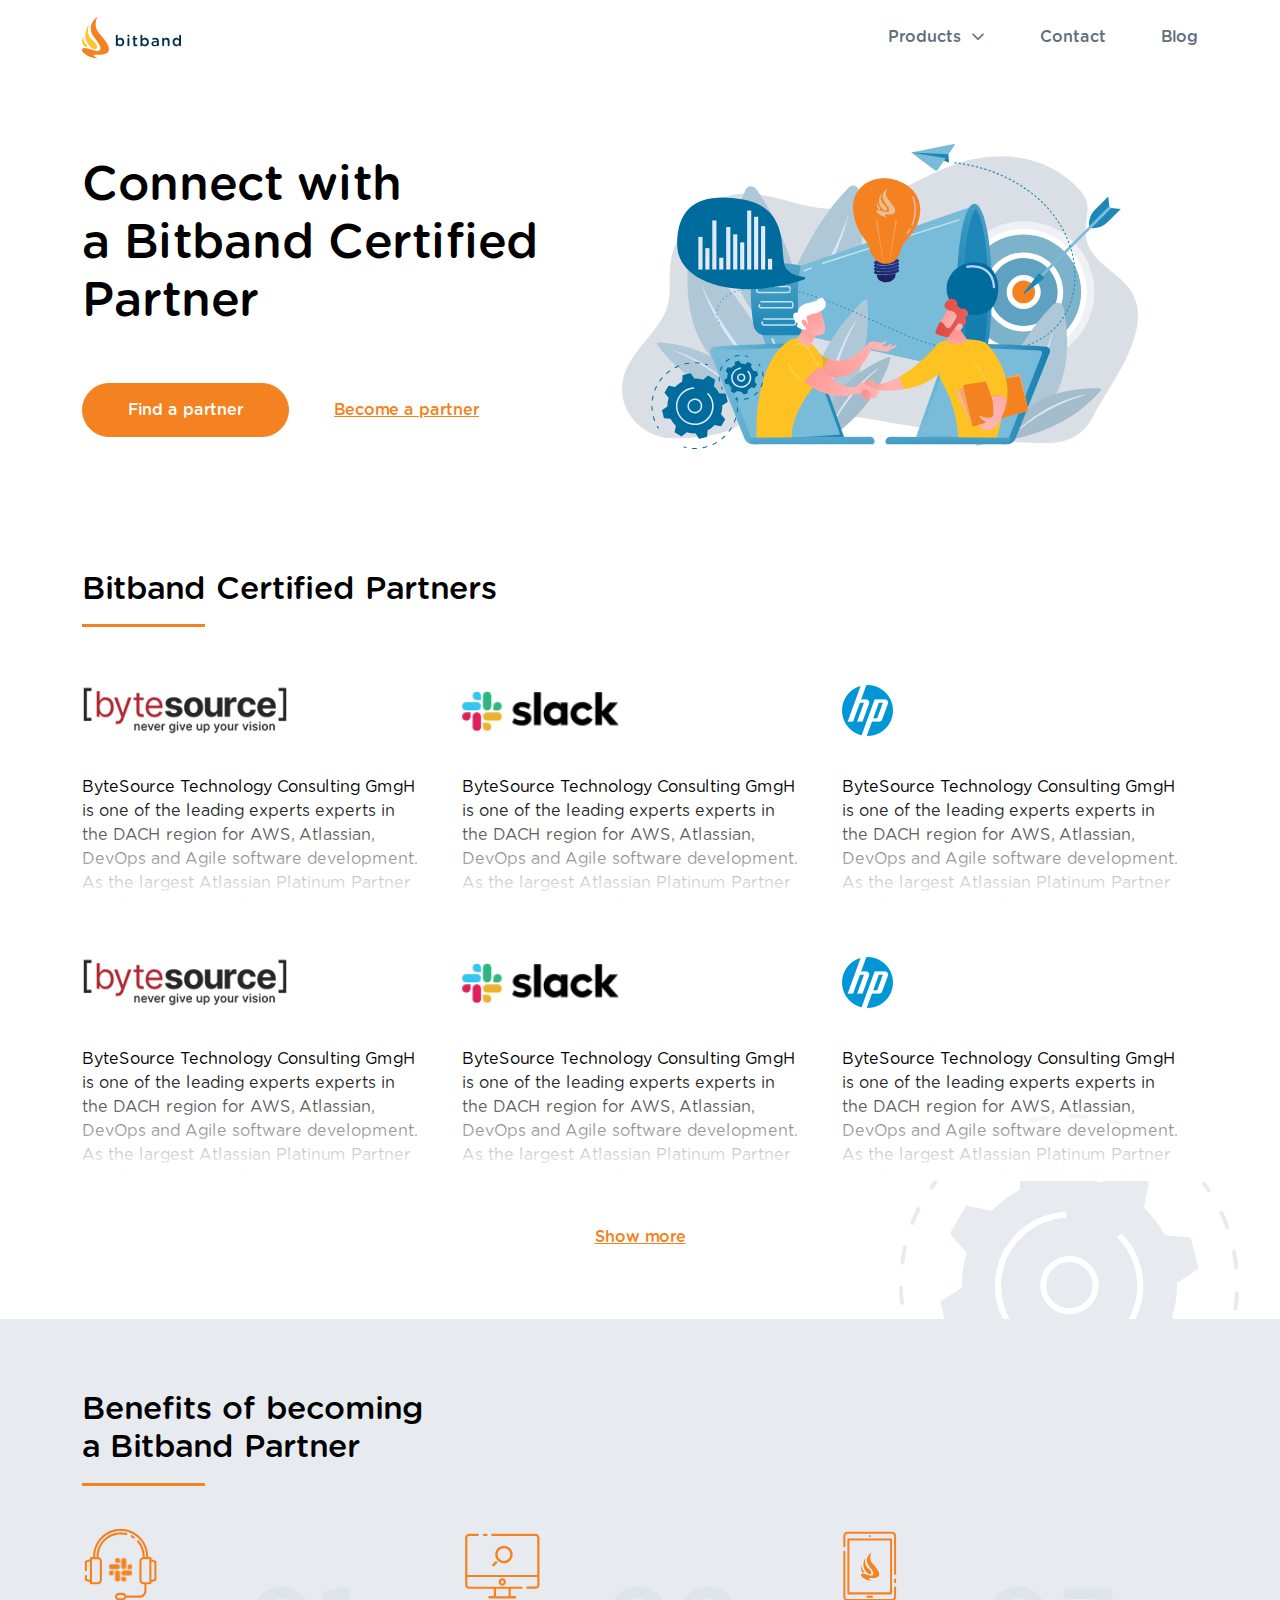
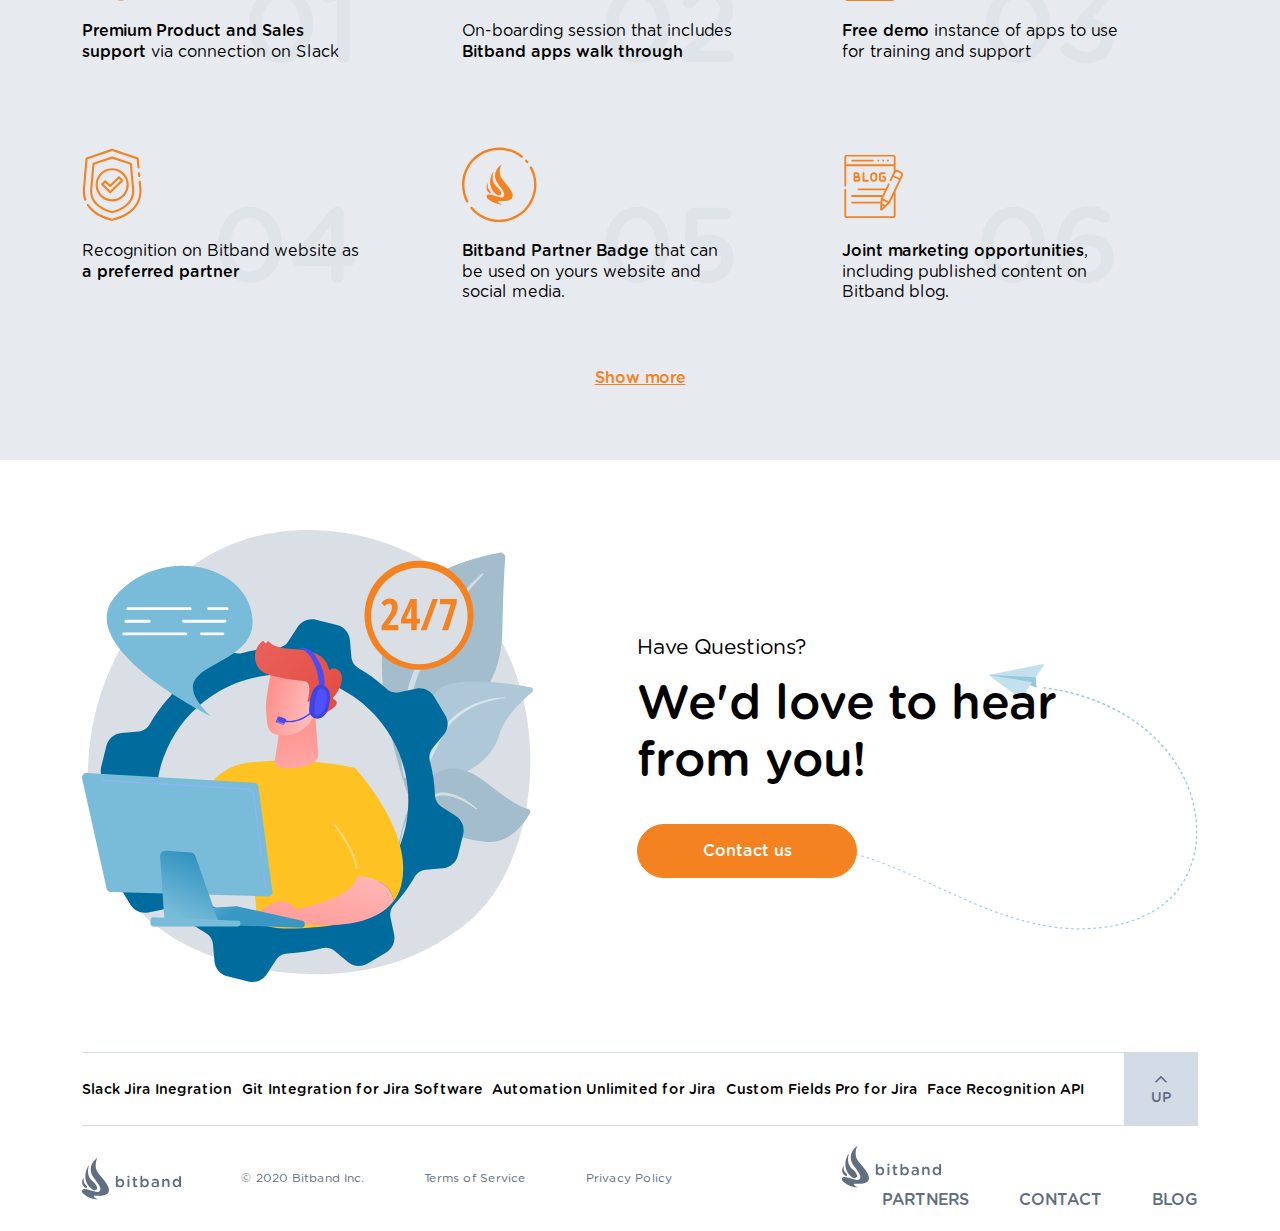
==== index.html @ 80ee294f "Add files via upload" ====
<!DOCTYPE html>
<html lang="en">

<head>
    <meta charset="UTF-8">
    <meta http-equiv="X-UA-Compatible" content="IE=edge">
    <meta name="viewport" content="width=device-width, initial-scale=1.0">
    <title>Main</title>

    <link rel="stylesheet" href="css/lib/bootstrap.min.css">
    <link rel="stylesheet" href="css/style.css">
</head>

<body>

    <div class="pagewrapper">
        <header class="header">
            <div class="container">
                <div class="row align-items-center">
                    <div class="col-lg-4">
                        <div class="header__logo">
                            <a href="#"><img src="img/logo.svg" alt="logo"></a>
                        </div>
                    </div>
                    <div class="col-lg-8">
                        <div class="header__nav">
                            <ul>
                                <li class="sublink">
                                    <a href="#">Products</a>
                                    <ul class="sublist">
                                        <li><a href="#">Sublink 1</a></li>
                                        <li><a href="#">Sublink 2</a></li>
                                        <li><a href="#">Sublink 3</a></li>
                                    </ul>
                                </li>
                                <li><a href="#">Contact</a></li>
                                <li><a href="#">Blog</a></li>
                            </ul>
                            <a href="#" class="closemenu"><img src="img/close.svg" alt="close"></a>
                            <img class="animationimg" src="img/figanim.svg" alt="img">
                        </div>
                    </div>
                    <button class="burger">
                        <span></span><span></span><span></span>
                    </button>
                </div>
            </div>
        </header>
        <main class="main">
            <section class="welcomesect">
                <div class="container">
                    <div class="row align-items-center">
                        <div class="col-lg-6">
                            <div class="welcomesect__textbox">
                                <h1>
                                    Connect with<br> a Bitband Certified Partner
                                </h1>
                                <img class="welcmobpic" src="img/img1.svg" alt="img">
                                <a href="#" class="orangebtn">Find a partner</a>
                                <a href="#" class="orangelink">Become a partner</a>
                            </div>
                        </div>
                        <div class="col-lg-6">
                            <div class="welcomesect__img">
                                <img src="img/img1.svg" alt="img">
                            </div>
                        </div>
                    </div>
                </div>
            </section>

            <section class="partners">
                <div class="container">
                    <h2 class="bottline">Bitband Certified Partners</h2>
                    <div class="row">
                        <div class="col-lg-4 col-sm-6">
                            <div class="partners__box">
                                <div class="partners__boxlogo">
                                    <a href="#"><img src="img/partner1.png" alt="img"></a>
                                </div>
                                <div class="partners__boxdescr">
                                    <p>
                                        ByteSource Technology Consulting GmgH is one of the leading experts experts in
                                        the DACH region for AWS, Atlassian, DevOps and Agile software development. As
                                        the largest Atlassian Platinum Partner and the largest AWS Advanced
                                        ByteSource Technology Consulting GmgH is one of the leading experts experts in
                                        the DACH region for AWS, Atlassian, DevOps and Agile software development. As
                                        the largest Atlassian Platinum Partner and the largest AWS Advanced
                                    </p>
                                </div>
                            </div>
                        </div>
                        <div class="col-lg-4 col-sm-6">
                            <div class="partners__box">
                                <div class="partners__boxlogo">
                                    <a href="#"><img src="img/partner2.png" alt="img"></a>
                                </div>
                                <div class="partners__boxdescr">
                                    <p>
                                        ByteSource Technology Consulting GmgH is one of the leading experts experts in
                                        the DACH region for AWS, Atlassian, DevOps and Agile software development. As
                                        the largest Atlassian Platinum Partner and the largest AWS Advanced
                                    </p>
                                </div>
                            </div>
                        </div>
                        <div class="col-lg-4 col-sm-6">
                            <div class="partners__box">
                                <div class="partners__boxlogo">
                                    <a href="#"><img src="img/partner3.png" alt="img"></a>
                                </div>
                                <div class="partners__boxdescr">
                                    <p>
                                        ByteSource Technology Consulting GmgH is one of the leading experts experts in
                                        the DACH region for AWS, Atlassian, DevOps and Agile software development. As
                                        the largest Atlassian Platinum Partner and the largest AWS Advanced
                                    </p>
                                </div>
                            </div>
                        </div>
                        <div class="col-lg-4 col-sm-6">
                            <div class="partners__box">
                                <div class="partners__boxlogo">
                                    <a href="#"><img src="img/partner1.png" alt="img"></a>
                                </div>
                                <div class="partners__boxdescr">
                                    <p>
                                        ByteSource Technology Consulting GmgH is one of the leading experts experts in
                                        the DACH region for AWS, Atlassian, DevOps and Agile software development. As
                                        the largest Atlassian Platinum Partner and the largest AWS Advanced
                                    </p>
                                </div>
                            </div>
                        </div>
                        <div class="col-lg-4 col-sm-6">
                            <div class="partners__box">
                                <div class="partners__boxlogo">
                                    <a href="#"><img src="img/partner2.png" alt="img"></a>
                                </div>
                                <div class="partners__boxdescr">
                                    <p>
                                        ByteSource Technology Consulting GmgH is one of the leading experts experts in
                                        the DACH region for AWS, Atlassian, DevOps and Agile software development. As
                                        the largest Atlassian Platinum Partner and the largest AWS Advanced
                                    </p>
                                </div>
                            </div>
                        </div>
                        <div class="col-lg-4 col-sm-6">
                            <div class="partners__box">
                                <div class="partners__boxlogo">
                                    <a href="#"><img src="img/partner3.png" alt="img"></a>
                                </div>
                                <div class="partners__boxdescr">
                                    <p>
                                        ByteSource Technology Consulting GmgH is one of the leading experts experts in
                                        the DACH region for AWS, Atlassian, DevOps and Agile software development. As
                                        the largest Atlassian Platinum Partner and the largest AWS Advanced
                                    </p>
                                </div>
                            </div>
                        </div>
                        <div class="col-lg-4 col-sm-6">
                            <div class="partners__box">
                                <div class="partners__boxlogo">
                                    <a href="#"><img src="img/partner1.png" alt="img"></a>
                                </div>
                                <div class="partners__boxdescr">
                                    <p>
                                        ByteSource Technology Consulting GmgH is one of the leading experts experts in
                                        the DACH region for AWS, Atlassian, DevOps and Agile software development. As
                                        the largest Atlassian Platinum Partner and the largest AWS Advanced
                                        ByteSource Technology Consulting GmgH is one of the leading experts experts in
                                        the DACH region for AWS, Atlassian, DevOps and Agile software development. As
                                        the largest Atlassian Platinum Partner and the largest AWS Advanced
                                    </p>
                                </div>
                            </div>
                        </div>
                        <div class="col-lg-4 col-sm-6">
                            <div class="partners__box">
                                <div class="partners__boxlogo">
                                    <a href="#"><img src="img/partner2.png" alt="img"></a>
                                </div>
                                <div class="partners__boxdescr">
                                    <p>
                                        ByteSource Technology Consulting GmgH is one of the leading experts experts in
                                        the DACH region for AWS, Atlassian, DevOps and Agile software development. As
                                        the largest Atlassian Platinum Partner and the largest AWS Advanced
                                    </p>
                                </div>
                            </div>
                        </div>
                        <div class="col-lg-4 col-sm-6">
                            <div class="partners__box">
                                <div class="partners__boxlogo">
                                    <a href="#"><img src="img/partner3.png" alt="img"></a>
                                </div>
                                <div class="partners__boxdescr">
                                    <p>
                                        ByteSource Technology Consulting GmgH is one of the leading experts experts in
                                        the DACH region for AWS, Atlassian, DevOps and Agile software development. As
                                        the largest Atlassian Platinum Partner and the largest AWS Advanced
                                    </p>
                                </div>
                            </div>
                        </div>
                    </div>
                    <div class="text-center">
                        <a href="#" class="orangelink">
                            <span>Show more</span>
                            <span>Hide</span>
                        </a>
                    </div>
                </div>

                <img class="animationimg" src="img/figanim.svg" alt="img">
            </section>

            <section class="benefits">
                <div class="container">
                    <h2 class="bottline">Benefits of becoming<br> a Bitband Partner</h2>
                    <div class="row">
                        <div class="col-lg-4 col-sm-6">
                            <div class="benefits__box">
                                <div class="benefits__box-icon">
                                    <img src="img/benefits1.svg" alt="icon">
                                </div>
                                <div class="benefits__box-descr">
                                    <p>
                                        <b>Premium Product and Sales support</b> via connection on Slack
                                    </p>
                                </div>
                                <span class="bgtext">01</span>
                            </div>
                        </div>
                        <div class="col-lg-4 col-sm-6">
                            <div class="benefits__box">
                                <div class="benefits__box-icon">
                                    <img src="img/benefits2.svg" alt="icon">
                                </div>
                                <div class="benefits__box-descr">
                                    <p>
                                        On-boarding session that includes <b>Bitband apps walk through</b>
                                    </p>
                                </div>
                                <span class="bgtext">02</span>
                            </div>
                        </div>
                        <div class="col-lg-4 col-sm-6">
                            <div class="benefits__box">
                                <div class="benefits__box-icon">
                                    <img src="img/benefits3.svg" alt="icon">
                                </div>
                                <div class="benefits__box-descr">
                                    <p>
                                        <b>Free demo</b> instance of apps to use for training and support
                                    </p>
                                </div>
                                <span class="bgtext">03</span>
                            </div>
                        </div>
                        <div class="col-lg-4 col-sm-6">
                            <div class="benefits__box">
                                <div class="benefits__box-icon">
                                    <img src="img/benefits4.svg" alt="icon">
                                </div>
                                <div class="benefits__box-descr">
                                    <p>
                                        Recognition on Bitband website as <b>a preferred partner</b>
                                    </p>
                                </div>
                                <span class="bgtext">04</span>
                            </div>
                        </div>
                        <div class="col-lg-4 col-sm-6">
                            <div class="benefits__box">
                                <div class="benefits__box-icon">
                                    <img src="img/benefits5.svg" alt="icon">
                                </div>
                                <div class="benefits__box-descr">
                                    <p>
                                        <b>Bitband Partner Badge</b> that can be used on yours website and social media.
                                    </p>
                                </div>
                                <span class="bgtext">05</span>
                            </div>
                        </div>
                        <div class="col-lg-4 col-sm-6">
                            <div class="benefits__box">
                                <div class="benefits__box-icon">
                                    <img src="img/benefits6.svg" alt="icon">
                                </div>
                                <div class="benefits__box-descr">
                                    <p>
                                        <b>Joint marketing opportunities</b>, including published content on Bitband
                                        blog.
                                    </p>
                                </div>
                                <span class="bgtext">06</span>
                            </div>
                        </div>
                        <div class="col-lg-4 col-sm-6">
                            <div class="benefits__box">
                                <div class="benefits__box-icon">
                                    <img src="img/benefits1.svg" alt="icon">
                                </div>
                                <div class="benefits__box-descr">
                                    <p>
                                        <b>Premium Product and Sales support</b> via connection on Slack
                                    </p>
                                </div>
                                <span class="bgtext">07</span>
                            </div>
                        </div>
                        <div class="col-lg-4 col-sm-6">
                            <div class="benefits__box">
                                <div class="benefits__box-icon">
                                    <img src="img/benefits2.svg" alt="icon">
                                </div>
                                <div class="benefits__box-descr">
                                    <p>
                                        On-boarding session that includes <b>Bitband apps walk through</b>
                                    </p>
                                </div>
                                <span class="bgtext">08</span>
                            </div>
                        </div>
                        <div class="col-lg-4 col-sm-6">
                            <div class="benefits__box">
                                <div class="benefits__box-icon">
                                    <img src="img/benefits3.svg" alt="icon">
                                </div>
                                <div class="benefits__box-descr">
                                    <p>
                                        <b>Free demo</b> instance of apps to use for training and support
                                    </p>
                                </div>
                                <span class="bgtext">09</span>
                            </div>
                        </div>
                        
                    </div>
                    <div class="text-center">
                        <a href="#" class="orangelink">
                            <span>Show more</span><span>Hide</span>
                        </a>
                    </div>
                </div>
            </section>

            <section class="haveq">
                <div class="container">
                    <div class="row align-items-center">
                        <div class="col-lg-5">
                            <div class="haveq__imgwrapp">
                                <img src="img/question1.svg" alt="img">
                            </div>
                        </div>
                        <div class="col-lg-7">
                            <div class="haveq__content">
                                <p class="subtitle">Have Questions?</p>
                                <h3>We'd love to hear from you!</h3>
                                <a href="#" class="orangebtn">Contact us</a>
                                <img src="img/question2.svg" alt="img" class="haveqbgimg">
                            </div>
                        </div>
                    </div>
                </div>
            </section>

        </main>
        <footer class="footer">
            <div class="container">
                <div class="footer__topsect">
                    <ul class="list">
                        <li><a href="#">Slack Jira Inegration</a></li>
                        <li><a href="#">Git Integration for Jira Software</a></li>
                        <li><a href="#">Automation Unlimited for Jira</a></li>
                        <li><a href="#">Custom Fields Pro for Jira</a></li>
                        <li><a href="#">Face Recognition API</a></li>
                    </ul>
                    <div class="up">
                        <span>
                            <img src="img/totop.svg" alt="img">
                            up
                        </span>
                    </div>
                </div>
                <div class="footer__bottsect">
                    <div class="row align-items-center">
                        <div class="col-lg-8">
                            <div class="footer__bottsect-left">
                                <a href="#" class="footer__logo"><img src="img/logo-footer.svg" alt="logo"></a>
                                <ul>
                                    <li>© 2020 Bitband Inc.</li>
                                    <li><a href="#">Terms of Service</a></li>
                                    <li><a href="#">Privacy Policy</a></li>
                                </ul>
                            </div>
                        </div>
                        <div class="col-lg-4">
                            <div class="footer__bottsect-right">
                                <a href="#" class="footer__logo mobile"><img src="img/logo-footer.svg" alt="logo"></a>
                                <ul>
                                    <li><a href="#">PARTNERS</a></li>
                                    <li><a href="#">Contact</a></li>
                                    <li><a href="#">Blog</a></li>
                                </ul>
                            </div>
                        </div>
                    </div>
                </div>
            </div>
        </footer>
    </div>


    <script src="js/lib/jquery.js"></script>
    <script src="js/common.js"></script>
</body>

</html>
---- css/style.css ----
@font-face{font-family:"gothamrnd_book";src:url("../fonts/gothamrnd_book.eot");src:url("../fonts/gothamrnd_book.eot") format("embedded-opentype"),url("../fonts/gothamrnd_book.woff2") format("woff2"),url("../fonts/gothamrnd_book.woff") format("woff"),url("../fonts/gothamrnd_book.ttf") format("truetype"),url("../fonts/gothamrnd_book.svg#gothamrnd_book") format("svg")}@font-face{font-family:"gothamrnd_book";src:url("../fonts/gothamrnd_medium.eot");src:url("../fonts/gothamrnd_medium.eot") format("embedded-opentype"),url("../fonts/gothamrnd_medium.woff2") format("woff2"),url("../fonts/gothamrnd_medium.woff") format("woff"),url("../fonts/gothamrnd_medium.ttf") format("truetype"),url("../fonts/gothamrnd_medium.svg#gothamrnd_medium") format("svg");font-weight:500}@font-face{font-family:"gothamrnd_book";src:url("../fonts/gothamrnd_bold.eot");src:url("../fonts/gothamrnd_bold.eot") format("embedded-opentype"),url("../fonts/gothamrnd_bold.woff2") format("woff2"),url("../fonts/gothamrnd_bold.woff") format("woff"),url("../fonts/gothamrnd_bold.ttf") format("truetype"),url("../fonts/gothamrnd_bold.svg#gothamrnd_bold") format("svg");font-weight:600}:root{scroll-behavior:inherit}body,html{height:100%}.main{-webkit-box-flex:1;-ms-flex:1 1 auto;flex:1 1 auto}.pagewrapper{min-height:100%;display:-webkit-box;display:-ms-flexbox;display:flex;-webkit-box-orient:vertical;-webkit-box-direction:normal;-ms-flex-direction:column;flex-direction:column;overflow:hidden}@media (min-width:1360px){.container{max-width:1340px}}body{font-family:"gothamrnd_book"}.orangebtn{display:inline-block;padding:22px 43px;background:#F58220;border:1px solid #F58220;border-radius:40px;color:#fff;font-weight:500;font-size:18px;line-height:100%;text-decoration:none;-webkit-transition:0.3s;transition:0.3s}.orangebtn:hover{color:#F58220;background:#fff}.orangelink{font-weight:500;font-size:18px;line-height:100%;color:#F58220}.orangelink:hover{text-decoration:none;color:#F58220}h2.bottline{font-weight:500;font-size:36px;line-height:120%;color:#000000;padding-bottom:30px;position:relative;margin-bottom:40px}h2.bottline:after{content:"";display:inline-block;position:absolute;left:0;bottom:0;width:123px;height:3px;background:#F58220}header.header{padding:23px 0}header.header .logo img{max-width:100%;width:999px}header.header .header__nav>ul{list-style-type:none;padding:0;margin:0;text-align:right}header.header .header__nav>ul>li{display:inline-block;margin-right:50px;position:relative}header.header .header__nav>ul>li:last-child{margin-right:0}header.header .header__nav>ul>li>a{color:#5F6E80;font-weight:500;font-size:16px;line-height:150%;text-decoration:none;-webkit-transition:0.3s;transition:0.3s;display:block;padding:10px 0}header.header .header__nav>ul>li>a:hover{color:#000}header.header .header__nav .sublist{list-style-type:none;padding:0;margin:0;position:absolute;left:-10px;top:calc(100% - 5px);text-align:left;width:160px;padding:10px;-webkit-box-shadow:0 0 10px #000;box-shadow:0 0 10px #000;-webkit-box-shadow:0 8px 10px #efefef;box-shadow:0 8px 10px #efefef;opacity:0;z-index:-1;visibility:hidden;-webkit-transition:0.3s;transition:0.3s;-webkit-transform:translateY(-10px);transform:translateY(-10px)}header.header .header__nav .sublist:hover{opacity:1;z-index:2;visibility:visible;-webkit-transform:translateY(0);transform:translateY(0)}header.header .header__nav .sublist li{margin-bottom:5px}header.header .header__nav .sublist li:last-child{margin-bottom:0}header.header .header__nav .sublist li a{color:#5F6E80;font-weight:500;font-size:15px;line-height:150%;text-decoration:none;-webkit-transition:0.3s;transition:0.3s}header.header .header__nav .sublist li a:hover{color:#000}header.header .header__nav .sublink>a{padding-right:24px}header.header .header__nav .sublink>a:after{content:"";display:inline-block;position:absolute;right:0;top:16px;width:14px;height:12px;background:url("../img/menuarrow.svg") no-repeat center/100%}header.header .header__nav .sublink>a:hover+.sublist{opacity:1;z-index:2;visibility:visible;-webkit-transform:translateY(0);transform:translateY(0)}.burger,.closemenu{display:none}.header__nav>img{display:none}@media (max-width:991.8px){.header .container{position:relative}.burger{width:24px;height:24px;position:absolute;right:15px;top:50%;-webkit-transform:translateY(-50%);transform:translateY(-50%);border:none;background:transparent;outline:none;padding:4px 0;display:-webkit-box;display:-ms-flexbox;display:flex;-webkit-box-orient:vertical;-webkit-box-direction:normal;-ms-flex-direction:column;flex-direction:column;-webkit-box-pack:justify;-ms-flex-pack:justify;justify-content:space-between}.burger span{display:inline-block;height:2px;width:100%;background:#000}.header__nav{position:fixed;top:0;left:0;width:100%;height:100vh;background-color:#fff;z-index:11;padding:100px 60px;-webkit-transform:translateX(100%);transform:translateX(100%);-webkit-transition:0.5s;transition:0.5s}.header__nav .closemenu{display:-webkit-inline-box;display:-ms-inline-flexbox;display:inline-flex;width:24px;height:24px;position:absolute;right:20px;top:20px}.header__nav .closemenu img{width:100%;-webkit-box-align:center;-ms-flex-align:center;align-items:center;-webkit-box-pack:center;-ms-flex-pack:center;justify-content:center}.header__nav.show{-webkit-transform:translateX(0);transform:translateX(0)}header.header .header__nav>ul{display:block;text-align:left}header.header .header__nav>ul>li{margin-right:0;display:block}header.header .header__nav>ul>li a{font-size:22px}header.header .header__nav .sublink>a:after{width:20px;height:16px;top:18px}header.header .header__nav .sublink>a+.sublist,header.header .header__nav .sublink>a:hover+.sublist{opacity:1;z-index:2;visibility:visible;display:none;-webkit-transform:translateX(0);transform:translateX(0)}header.header .header__nav .sublist{position:relative;-webkit-box-shadow:none;box-shadow:none;width:100%;left:inherit;padding-left:20px;top:inherit;-webkit-transition:0s;transition:0s}header.header .header__nav .sublist li a{font-size:20px;font-weight:400;display:block}header.header .header__nav .sublink>a:after{-webkit-transition:0.5s;transition:0.5s}header.header .header__nav .sublink>a.rotate:after{-webkit-transform:rotate(-180deg);transform:rotate(-180deg)}.header__nav>img{display:inline-block;position:absolute;bottom:30px;right:30px;width:300px;-webkit-animation:ratate 24s infinite;animation:ratate 24s infinite}}@media (max-width:575.8px){.header__nav>img{bottom:30px;right:30px;width:200px;-webkit-animation:ratate 24s infinite;animation:ratate 24s infinite}.header__nav{padding:70px 20px}header.header .header__nav>ul>li a{font-size:18px}.header__nav{overflow-y:scroll;overflow:hidden}header.header .header__nav .sublist li a{font-size:16px}header.header .header__nav .sublist{padding:0 0 0 20px}}.welcomesect{padding:83px 0 65px 0}.welcomesect__img{position:relative}.welcomesect__img img{margin-left:-30px;max-width:750px}.welcomesect__textbox h1{margin-bottom:55px;color:#000;font-weight:500;font-size:56px;line-height:120%}.welcomesect__textbox .orangebtn{margin-right:40px}.partners{padding:100px 0;overflow:hidden;position:relative}.partners .partners__box{max-width:336px;margin-bottom:20px;cursor:pointer}.partners .partners__box .partners__boxlogo{height:108px;display:-webkit-box;display:-ms-flexbox;display:flex;-webkit-box-align:center;-ms-flex-align:center;align-items:center}.partners .partners__box .partners__boxlogo img{max-width:100%;max-height:100%}.partners .partners__box .partners__boxdescr{padding:10px 0;position:relative;max-height:144px;overflow:hidden;-webkit-transition:0.5s;transition:0.5s;overflow:hidden;-webkit-transition:1s ease max-height;transition:1s ease max-height}.partners .partners__box .partners__boxdescr p{margin:0;font-weight:400;font-size:16px;line-height:150%;color:#000}.partners .partners__box .partners__boxdescr:after{content:"";display:block;position:absolute;left:0px;bottom:0;width:100%;height:114px;background:-webkit-gradient(linear,left bottom,left top,color-stop(6.13%,#FFFFFF),to(rgba(255,255,255,0)));background:linear-gradient(360deg,#FFFFFF 6.13%,rgba(255,255,255,0) 100%);-webkit-transition:1s;transition:1s}.partners .partners__box .partners__boxdescr.open{max-height:500px}.partners .partners__box .partners__boxdescr.open:after{opacity:0}.partners .orangelink{display:inline-block;margin-top:28px}.partners .orangelink span:nth-child(2){display:none}.partners .animationimg{position:absolute;bottom:-185px;right:41px;z-index:-1;animation:ratate 18s infinite;-webkit-animation:ratate 18s infinite;-webkit-animation-timing-function:linear;animation-timing-function:linear}.partners .col-lg-4:nth-last-child(-n+3){display:none}.partners.showall .col-lg-4{display:block!important}@-webkit-keyframes ratate{0%{-webkit-transform:rotate(0deg);transform:rotate(0deg)}to{-webkit-transform:rotate(360deg);transform:rotate(360deg)}}@keyframes ratate{0%{-webkit-transform:rotate(0deg);transform:rotate(0deg)}to{-webkit-transform:rotate(360deg);transform:rotate(360deg)}}.benefits{padding:83px 0;background:#E7EBF0}.benefits h2{margin-bottom:67px}.benefits .orangelink{margin-top:26px}.benefits .orangelink span:nth-child(2){display:none}.benefits .col-lg-4:nth-last-child(-n+3){display:none}.benefits.showall .col-lg-4{display:block!important}.benefits__box{max-width:300px;margin-bottom:50px;position:relative}.benefits__box .benefits__box-icon{width:101px;height:101px}.benefits__box .benefits__box-icon img{max-width:100%;max-height:100%}.benefits__box .benefits__box-descr{max-width:280px;min-height:120px}.benefits__box .benefits__box-descr p{margin:0;font-size:18px;line-height:130%;color:#000000;padding-top:15px}.benefits__box .benefits__box-descr p b{font-weight:500}.benefits__box .bgtext{top:49px;right:22px;position:absolute;color:#5F6E80;opacity:0.05;font-weight:500;font-size:128px;line-height:130%}.haveq{padding:112px 0}.haveq__content{padding-left:80px;position:relative}.haveq__content .subtitle{margin-bottom:25px;color:#000;font-weight:400;font-size:24px;line-height:120%}.haveq__content h3{margin-bottom:55px;color:#000;font-weight:500;font-size:56px;line-height:120%;max-width:555px}.haveq__content .orangebtn{min-width:220px;text-align:center}.haveq__content .haveqbgimg{position:absolute;right:-115px;top:40px}.haveq__imgwrapp img{max-width:100%}.haveq__content .haveqbgimg{z-index:-1}.footer__logo.mobile{display:none}.welcmobpic{display:none}@media (max-width:1600.8px){header.header{padding:15px 0}.welcomesect__textbox h1{font-size:48px}.welcomesect__img img{max-width:calc(100% - 30px)}.orangebtn,.orangelink{font-size:16px}.orangebtn{padding:18px 45px}.welcomesect{padding:70px 0 50px 0}.benefits,.haveq,.partners{padding:70px 0}h2.bottline{font-size:32px;margin-bottom:30px;padding-bottom:20px}.partners .animationimg{width:340px;bottom:-135px}.benefits h2.bottline{margin-bottom:40px}.benefits__box .benefits__box-icon{width:80px;height:80px}.benefits__box .benefits__box-descr p{font-size:16px}.benefits__box .bgtext{font-size:105px;top:30px}.benefits__box{margin-bottom:20px}.haveq__content .subtitle{font-size:21px;margin-bottom:15px}.haveq__content h3{font-size:48px;max-width:520px;margin-bottom:35px}.haveq__content .haveqbgimg{right:0;top:30px;width:420px}}@media (max-width:1199.8px){.welcomesect__textbox h1{font-size:38px}.orangebtn,.orangelink{font-size:14px}.welcomesect__textbox .orangebtn{margin-right:20px}.orangebtn{padding:15px 35px}.welcomesect{padding:50px 0 30px 0}.benefits,.haveq,.partners{padding:50px 0}h2.bottline{font-size:26px}.partners h2.bottline{margin-bottom:20px;padding-bottom:10px}h2.bottline:after{height:2px;width:80px}.partners .partners__box .partners__boxlogo img{max-height:38px}.benefits__box .benefits__box-icon{width:70px;height:70px}.haveq__content{padding-left:40px}.haveq__content .subtitle{font-size:18px}.haveq__content h3{font-size:38px;max-width:360px;margin-bottom:25px}.haveq__content .haveqbgimg{right:0;top:50px;width:300px}}@media (max-width:991.8px){.welcomesect__textbox h1{font-size:42px}.welcomesect{padding:70px 0 30px}.welcomesect__img img{margin-left:0;max-width:100%;margin-top:50px}.orangebtn,.orangelink{font-size:16px}.welcomesect__textbox .orangebtn{margin-right:40px}h2.bottline{font-size:36px}.partners .partners__box{max-width:320px}.partners .animationimg{width:230px;bottom:-125px;right:10px}.partners .col-lg-4:nth-last-child(-n+5){display:none}.benefits__box .bgtext{font-size:75px;top:20px}.benefits__box .benefits__box-descr{min-height:auto}.benefits__box{margin-bottom:50px}.benefits .col-lg-4:nth-last-child(-n+5){display:none}.haveq__imgwrapp img{max-width:350px;margin:0 auto;display:block}.haveq__content{padding-left:0;text-align:center;padding-top:40px}.haveq__content h3{margin:0 auto 30px}}@media (max-width:767.8px){.welcomesect__textbox h1{font-size:32px;margin-bottom:35px}h2.bottline{font-size:26px}.partners .partners__box .partners__boxlogo{height:60px}.partners .partners__box .partners__boxlogo img{max-height:30px}.haveq__content h3{font-size:32px}}@media (max-width:575.8px){.welcomesect__textbox h1{font-size:34px;margin-bottom:25px}.welcomesect{padding:30px 0}.orangebtn,.orangelink{font-size:14px}.welcomesect__textbox .orangebtn{max-width:400px;width:100%;text-align:center;margin:0 auto;display:block}.welcomesect__textbox .orangelink{display:block;text-align:center;margin-top:20px}.welcmobpic{display:block;width:100%;margin-bottom:30px}.welcomesect__img{display:none}.benefits,.haveq,.partners{padding:30px 0 30px}h2.bottline{font-size:28px}.partners .partners__box .partners__boxlogo{height:auto;padding:10px 0}.partners .col-lg-4:nth-last-child(-n+7){display:none}.benefits .col-lg-4:nth-last-child(-n+6){display:none}.benefits__box .benefits__box-icon{width:60px;height:60px}.benefits__box .benefits__box-descr p{padding-top:5px}.benefits__box{margin-bottom:30px}.partners .partners__box .partners__boxlogo img{max-height:initial}.partners .partners__box .partners__boxlogo{padding:0}.partners .partners__box{margin-top:15px}.partners .animationimg{width:200px}.haveq__imgwrapp img{max-width:250px}.haveq__content .haveqbgimg{display:none}.haveq__content h3{font-size:26px}.partners .partners__box{max-width:100%}}.footer__topsect{display:-webkit-box;display:-ms-flexbox;display:flex}.footer__topsect .list{width:100%;max-width:calc(100% - 74px);-webkit-box-flex:0;-ms-flex:0 0 calc(100% - 74px);flex:0 0 calc(100% - 74px);list-style-type:none;padding:0 40px 0 0;margin:0;display:-webkit-box;display:-ms-flexbox;display:flex;-webkit-box-align:center;-ms-flex-align:center;align-items:center;-webkit-box-pack:justify;-ms-flex-pack:justify;justify-content:space-between;border-top:1px solid #D3DCE6;border-bottom:1px solid #D3DCE6}.footer__topsect .list li a{color:#000;text-decoration:none;font-weight:500;font-size:14px;line-height:100%;-webkit-transition:0.3s;transition:0.3s}.footer__topsect .list li a:hover{color:#a3bdcc}.footer__topsect .up{width:100%;max-width:74px;-webkit-box-flex:0;-ms-flex:0 0 74px;flex:0 0 74px;height:74px;background:#D3DCE6;display:-webkit-box;display:-ms-flexbox;display:flex;-webkit-box-align:center;-ms-flex-align:center;align-items:center;-webkit-box-pack:center;-ms-flex-pack:center;justify-content:center;text-align:center;color:#5F6E80;text-transform:uppercase;font-weight:500;font-size:14px;line-height:100%;cursor:pointer;-webkit-transition:0.3s;transition:0.3s}.footer__topsect .up:hover{background:#c5d5e7}.footer__topsect .up img{display:block;margin:0 auto 5px}.footer__bottsect .footer__bottsect-left{display:-webkit-box;display:-ms-flexbox;display:flex;-webkit-box-align:center;-ms-flex-align:center;align-items:center;height:105px}.footer__bottsect .footer__bottsect-left ul{list-style-type:none;padding:0;margin:0;display:-webkit-box;display:-ms-flexbox;display:flex;-webkit-box-align:center;-ms-flex-align:center;align-items:center}.footer__bottsect .footer__bottsect-left ul li{margin-right:60px;font-weight:400;font-size:12px;line-height:150%;color:#5F6E80}.footer__bottsect .footer__bottsect-left ul li:last-child{margin-right:0}.footer__bottsect .footer__bottsect-left ul li a{text-decoration:none;color:#5F6E80;-webkit-transition:0.3s;transition:0.3s}.footer__bottsect .footer__bottsect-left ul li a:hover{color:#000}.footer__bottsect .footer__logo{display:inline-block;margin-right:60px}.footer__bottsect .footer__logo img{max-width:99px}.footer__bottsect .footer__bottsect-right ul{list-style-type:none;padding:0;margin:0;display:-webkit-box;display:-ms-flexbox;display:flex;-webkit-box-pack:end;-ms-flex-pack:end;justify-content:flex-end;-webkit-box-align:center;-ms-flex-align:center;align-items:center}.footer__bottsect .footer__bottsect-right ul li{margin-right:50px}.footer__bottsect .footer__bottsect-right ul li:last-child{margin-right:0}.footer__bottsect .footer__bottsect-right ul li a{color:#5F6E80;font-weight:500;font-size:16px;line-height:150%;text-transform:uppercase;text-decoration:none;-webkit-transition:0.3s;transition:0.3s}.footer__bottsect .footer__bottsect-right ul li a:hover{color:#000}@media (max-width:1199.8px){.footer__topsect .list li a{font-size:12px}.footer__topsect .up{height:60px;max-width:60px;-webkit-box-flex:0;-ms-flex:0 0 60px;flex:0 0 60px}.footer__topsect .list{max-width:calc(100% - 60px);-webkit-box-flex:0;-ms-flex:0 0 calc(100% - 60px);flex:0 0 calc(100% - 60px)}.footer__bottsect .footer__bottsect-left ul li{margin-right:30px}.footer__bottsect .footer__logo{margin-right:40px}.footer__bottsect .footer__bottsect-right ul li{margin-right:30px}.footer__bottsect .footer__bottsect-right ul li a{font-size:14px}.footer__bottsect .footer__bottsect-left{height:80px}}@media (max-width:991.8px){.footer__topsect .list{-ms-flex-wrap:wrap;flex-wrap:wrap;-webkit-box-pack:start;-ms-flex-pack:start;justify-content:flex-start;padding:5px 0}.footer__topsect .list li{max-width:50%;-webkit-box-flex:0;-ms-flex:0 0 50%;flex:0 0 50%;padding-right:40px}.footer__topsect .up{height:auto}.footer__bottsect .col-lg-8{-webkit-box-ordinal-group:3;-ms-flex-order:2;order:2}.footer__bottsect .col-lg-4{-webkit-box-ordinal-group:2;-ms-flex-order:1;order:1}.footer__logo.mobile{display:inline-block}.footer__bottsect-left .footer__logo{display:none}.footer__bottsect-right{padding-top:30px;text-align:center}.footer__bottsect-right .footer__logo.mobile{margin:0 0 20px 0}.footer__bottsect .footer__bottsect-right ul{-webkit-box-pack:center;-ms-flex-pack:center;justify-content:center}.footer__bottsect .footer__bottsect-left{-webkit-box-pack:center;-ms-flex-pack:center;justify-content:center}.footer__bottsect .footer__bottsect-left{height:auto;padding:15px 0 20px}}@media (max-width:575.8px){.footer__topsect{-ms-flex-wrap:wrap;flex-wrap:wrap}.footer__topsect .list{max-width:100%;-webkit-box-flex:0;-ms-flex:0 0 100%;flex:0 0 100%;padding:10px 0}.footer__topsect .list li{max-width:100%;-webkit-box-flex:0;-ms-flex:0 0 100%;flex:0 0 100%;margin-bottom:10px;padding-right:65px}.footer__topsect .up{height:60px}.footer__topsect .list li a{font-size:14px}.footer__topsect .up{height:60px;position:absolute;right:0;top:0}.footer__topsect{position:relative}.footer__bottsect .footer__bottsect-left ul{-ms-flex-wrap:wrap;flex-wrap:wrap}.footer__bottsect .footer__bottsect-left ul li{margin-right:0}.footer__bottsect .footer__bottsect-left ul li:first-child{-webkit-box-ordinal-group:4;-ms-flex-order:3;order:3;max-width:100%;-webkit-box-flex:0;-ms-flex:0 0 100%;flex:0 0 100%;text-align:center;margin-top:10px}.footer__bottsect .footer__bottsect-left ul li:nth-child(2){-webkit-box-ordinal-group:2;-ms-flex-order:1;order:1;text-align:center;max-width:50%;-webkit-box-flex:0;-ms-flex:0 0 50%;flex:0 0 50%}.footer__bottsect .footer__bottsect-left ul li:nth-child(3){-webkit-box-ordinal-group:3;-ms-flex-order:2;order:2;text-align:center;max-width:50%;-webkit-box-flex:0;-ms-flex:0 0 50%;flex:0 0 50%}}
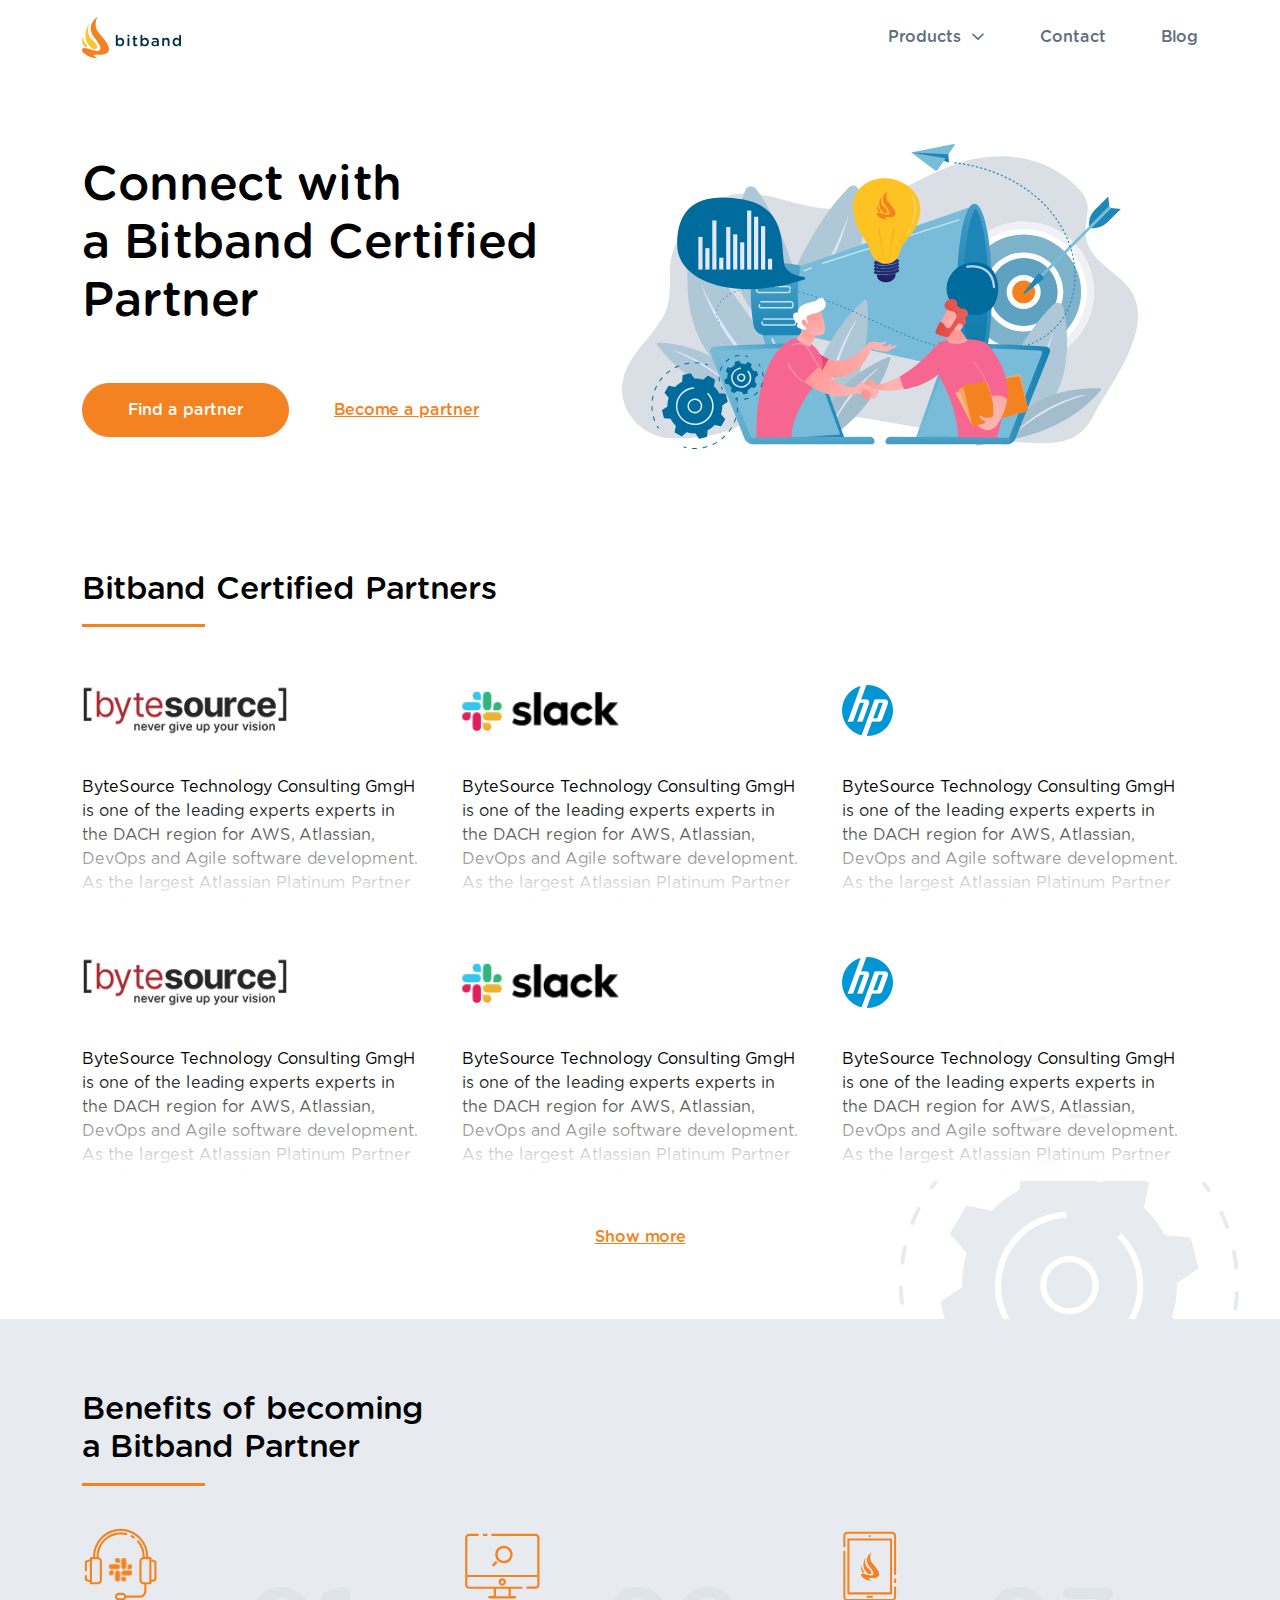
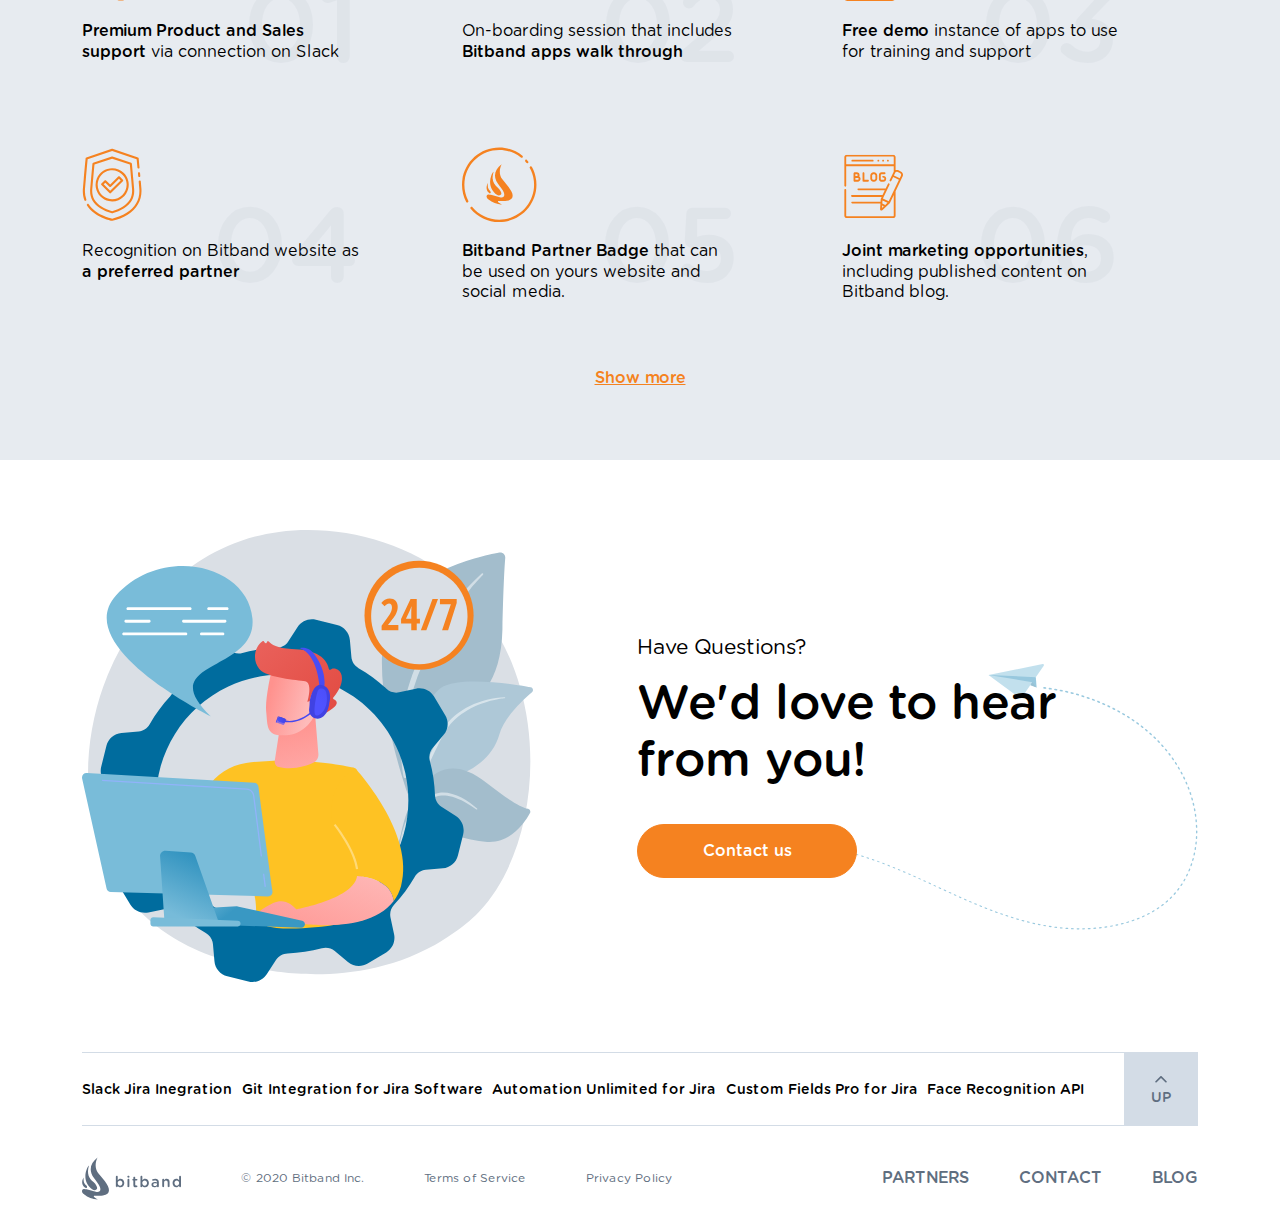
==== commit e77c7398: "Add files via upload" ====
--- a/index.html
+++ b/index.html
@@ -6,7 +6,6 @@
     <meta http-equiv="X-UA-Compatible" content="IE=edge">
     <meta name="viewport" content="width=device-width, initial-scale=1.0">
     <title>Main</title>
-
     <link rel="stylesheet" href="css/lib/bootstrap.min.css">
     <link rel="stylesheet" href="css/style.css">
 </head>
@@ -41,7 +40,9 @@
                         </div>
                     </div>
                     <button class="burger">
-                        <span></span><span></span><span></span>
+                        <span></span>
+                        <span></span>
+                        <span></span>
                     </button>
                 </div>
             </div>
@@ -55,14 +56,14 @@
                                 <h1>
                                     Connect with<br> a Bitband Certified Partner
                                 </h1>
-                                <img class="welcmobpic" src="img/img1.svg" alt="img">
+                                <img class="welcmobpic" src="img/img2.svg" alt="img">
                                 <a href="#" class="orangebtn">Find a partner</a>
                                 <a href="#" class="orangelink">Become a partner</a>
                             </div>
                         </div>
                         <div class="col-lg-6">
                             <div class="welcomesect__img">
-                                <img src="img/img1.svg" alt="img">
+                                <img src="img/img2.svg" alt="img">
                             </div>
                         </div>
                     </div>
@@ -213,7 +214,6 @@
                         </a>
                     </div>
                 </div>
-
                 <img class="animationimg" src="img/figanim.svg" alt="img">
             </section>
 
@@ -339,7 +339,6 @@
                                 <span class="bgtext">09</span>
                             </div>
                         </div>
-                        
                     </div>
                     <div class="text-center">
                         <a href="#" class="orangelink">
@@ -368,7 +367,6 @@
                     </div>
                 </div>
             </section>
-
         </main>
         <footer class="footer">
             <div class="container">
--- a/css/style.css
+++ b/css/style.css
@@ -1 +1 @@
-@font-face{font-family:"gothamrnd_book";src:url("../fonts/gothamrnd_book.eot");src:url("../fonts/gothamrnd_book.eot") format("embedded-opentype"),url("../fonts/gothamrnd_book.woff2") format("woff2"),url("../fonts/gothamrnd_book.woff") format("woff"),url("../fonts/gothamrnd_book.ttf") format("truetype"),url("../fonts/gothamrnd_book.svg#gothamrnd_book") format("svg")}@font-face{font-family:"gothamrnd_book";src:url("../fonts/gothamrnd_medium.eot");src:url("../fonts/gothamrnd_medium.eot") format("embedded-opentype"),url("../fonts/gothamrnd_medium.woff2") format("woff2"),url("../fonts/gothamrnd_medium.woff") format("woff"),url("../fonts/gothamrnd_medium.ttf") format("truetype"),url("../fonts/gothamrnd_medium.svg#gothamrnd_medium") format("svg");font-weight:500}@font-face{font-family:"gothamrnd_book";src:url("../fonts/gothamrnd_bold.eot");src:url("../fonts/gothamrnd_bold.eot") format("embedded-opentype"),url("../fonts/gothamrnd_bold.woff2") format("woff2"),url("../fonts/gothamrnd_bold.woff") format("woff"),url("../fonts/gothamrnd_bold.ttf") format("truetype"),url("../fonts/gothamrnd_bold.svg#gothamrnd_bold") format("svg");font-weight:600}:root{scroll-behavior:inherit}body,html{height:100%}.main{-webkit-box-flex:1;-ms-flex:1 1 auto;flex:1 1 auto}.pagewrapper{min-height:100%;display:-webkit-box;display:-ms-flexbox;display:flex;-webkit-box-orient:vertical;-webkit-box-direction:normal;-ms-flex-direction:column;flex-direction:column;overflow:hidden}@media (min-width:1360px){.container{max-width:1340px}}body{font-family:"gothamrnd_book"}.orangebtn{display:inline-block;padding:22px 43px;background:#F58220;border:1px solid #F58220;border-radius:40px;color:#fff;font-weight:500;font-size:18px;line-height:100%;text-decoration:none;-webkit-transition:0.3s;transition:0.3s}.orangebtn:hover{color:#F58220;background:#fff}.orangelink{font-weight:500;font-size:18px;line-height:100%;color:#F58220}.orangelink:hover{text-decoration:none;color:#F58220}h2.bottline{font-weight:500;font-size:36px;line-height:120%;color:#000000;padding-bottom:30px;position:relative;margin-bottom:40px}h2.bottline:after{content:"";display:inline-block;position:absolute;left:0;bottom:0;width:123px;height:3px;background:#F58220}header.header{padding:23px 0}header.header .logo img{max-width:100%;width:999px}header.header .header__nav>ul{list-style-type:none;padding:0;margin:0;text-align:right}header.header .header__nav>ul>li{display:inline-block;margin-right:50px;position:relative}header.header .header__nav>ul>li:last-child{margin-right:0}header.header .header__nav>ul>li>a{color:#5F6E80;font-weight:500;font-size:16px;line-height:150%;text-decoration:none;-webkit-transition:0.3s;transition:0.3s;display:block;padding:10px 0}header.header .header__nav>ul>li>a:hover{color:#000}header.header .header__nav .sublist{list-style-type:none;padding:0;margin:0;position:absolute;left:-10px;top:calc(100% - 5px);text-align:left;width:160px;padding:10px;-webkit-box-shadow:0 0 10px #000;box-shadow:0 0 10px #000;-webkit-box-shadow:0 8px 10px #efefef;box-shadow:0 8px 10px #efefef;opacity:0;z-index:-1;visibility:hidden;-webkit-transition:0.3s;transition:0.3s;-webkit-transform:translateY(-10px);transform:translateY(-10px)}header.header .header__nav .sublist:hover{opacity:1;z-index:2;visibility:visible;-webkit-transform:translateY(0);transform:translateY(0)}header.header .header__nav .sublist li{margin-bottom:5px}header.header .header__nav .sublist li:last-child{margin-bottom:0}header.header .header__nav .sublist li a{color:#5F6E80;font-weight:500;font-size:15px;line-height:150%;text-decoration:none;-webkit-transition:0.3s;transition:0.3s}header.header .header__nav .sublist li a:hover{color:#000}header.header .header__nav .sublink>a{padding-right:24px}header.header .header__nav .sublink>a:after{content:"";display:inline-block;position:absolute;right:0;top:16px;width:14px;height:12px;background:url("../img/menuarrow.svg") no-repeat center/100%}header.header .header__nav .sublink>a:hover+.sublist{opacity:1;z-index:2;visibility:visible;-webkit-transform:translateY(0);transform:translateY(0)}.burger,.closemenu{display:none}.header__nav>img{display:none}@media (max-width:991.8px){.header .container{position:relative}.burger{width:24px;height:24px;position:absolute;right:15px;top:50%;-webkit-transform:translateY(-50%);transform:translateY(-50%);border:none;background:transparent;outline:none;padding:4px 0;display:-webkit-box;display:-ms-flexbox;display:flex;-webkit-box-orient:vertical;-webkit-box-direction:normal;-ms-flex-direction:column;flex-direction:column;-webkit-box-pack:justify;-ms-flex-pack:justify;justify-content:space-between}.burger span{display:inline-block;height:2px;width:100%;background:#000}.header__nav{position:fixed;top:0;left:0;width:100%;height:100vh;background-color:#fff;z-index:11;padding:100px 60px;-webkit-transform:translateX(100%);transform:translateX(100%);-webkit-transition:0.5s;transition:0.5s}.header__nav .closemenu{display:-webkit-inline-box;display:-ms-inline-flexbox;display:inline-flex;width:24px;height:24px;position:absolute;right:20px;top:20px}.header__nav .closemenu img{width:100%;-webkit-box-align:center;-ms-flex-align:center;align-items:center;-webkit-box-pack:center;-ms-flex-pack:center;justify-content:center}.header__nav.show{-webkit-transform:translateX(0);transform:translateX(0)}header.header .header__nav>ul{display:block;text-align:left}header.header .header__nav>ul>li{margin-right:0;display:block}header.header .header__nav>ul>li a{font-size:22px}header.header .header__nav .sublink>a:after{width:20px;height:16px;top:18px}header.header .header__nav .sublink>a+.sublist,header.header .header__nav .sublink>a:hover+.sublist{opacity:1;z-index:2;visibility:visible;display:none;-webkit-transform:translateX(0);transform:translateX(0)}header.header .header__nav .sublist{position:relative;-webkit-box-shadow:none;box-shadow:none;width:100%;left:inherit;padding-left:20px;top:inherit;-webkit-transition:0s;transition:0s}header.header .header__nav .sublist li a{font-size:20px;font-weight:400;display:block}header.header .header__nav .sublink>a:after{-webkit-transition:0.5s;transition:0.5s}header.header .header__nav .sublink>a.rotate:after{-webkit-transform:rotate(-180deg);transform:rotate(-180deg)}.header__nav>img{display:inline-block;position:absolute;bottom:30px;right:30px;width:300px;-webkit-animation:ratate 24s infinite;animation:ratate 24s infinite}}@media (max-width:575.8px){.header__nav>img{bottom:30px;right:30px;width:200px;-webkit-animation:ratate 24s infinite;animation:ratate 24s infinite}.header__nav{padding:70px 20px}header.header .header__nav>ul>li a{font-size:18px}.header__nav{overflow-y:scroll;overflow:hidden}header.header .header__nav .sublist li a{font-size:16px}header.header .header__nav .sublist{padding:0 0 0 20px}}.welcomesect{padding:83px 0 65px 0}.welcomesect__img{position:relative}.welcomesect__img img{margin-left:-30px;max-width:750px}.welcomesect__textbox h1{margin-bottom:55px;color:#000;font-weight:500;font-size:56px;line-height:120%}.welcomesect__textbox .orangebtn{margin-right:40px}.partners{padding:100px 0;overflow:hidden;position:relative}.partners .partners__box{max-width:336px;margin-bottom:20px;cursor:pointer}.partners .partners__box .partners__boxlogo{height:108px;display:-webkit-box;display:-ms-flexbox;display:flex;-webkit-box-align:center;-ms-flex-align:center;align-items:center}.partners .partners__box .partners__boxlogo img{max-width:100%;max-height:100%}.partners .partners__box .partners__boxdescr{padding:10px 0;position:relative;max-height:144px;overflow:hidden;-webkit-transition:0.5s;transition:0.5s;overflow:hidden;-webkit-transition:1s ease max-height;transition:1s ease max-height}.partners .partners__box .partners__boxdescr p{margin:0;font-weight:400;font-size:16px;line-height:150%;color:#000}.partners .partners__box .partners__boxdescr:after{content:"";display:block;position:absolute;left:0px;bottom:0;width:100%;height:114px;background:-webkit-gradient(linear,left bottom,left top,color-stop(6.13%,#FFFFFF),to(rgba(255,255,255,0)));background:linear-gradient(360deg,#FFFFFF 6.13%,rgba(255,255,255,0) 100%);-webkit-transition:1s;transition:1s}.partners .partners__box .partners__boxdescr.open{max-height:500px}.partners .partners__box .partners__boxdescr.open:after{opacity:0}.partners .orangelink{display:inline-block;margin-top:28px}.partners .orangelink span:nth-child(2){display:none}.partners .animationimg{position:absolute;bottom:-185px;right:41px;z-index:-1;animation:ratate 18s infinite;-webkit-animation:ratate 18s infinite;-webkit-animation-timing-function:linear;animation-timing-function:linear}.partners .col-lg-4:nth-last-child(-n+3){display:none}.partners.showall .col-lg-4{display:block!important}@-webkit-keyframes ratate{0%{-webkit-transform:rotate(0deg);transform:rotate(0deg)}to{-webkit-transform:rotate(360deg);transform:rotate(360deg)}}@keyframes ratate{0%{-webkit-transform:rotate(0deg);transform:rotate(0deg)}to{-webkit-transform:rotate(360deg);transform:rotate(360deg)}}.benefits{padding:83px 0;background:#E7EBF0}.benefits h2{margin-bottom:67px}.benefits .orangelink{margin-top:26px}.benefits .orangelink span:nth-child(2){display:none}.benefits .col-lg-4:nth-last-child(-n+3){display:none}.benefits.showall .col-lg-4{display:block!important}.benefits__box{max-width:300px;margin-bottom:50px;position:relative}.benefits__box .benefits__box-icon{width:101px;height:101px}.benefits__box .benefits__box-icon img{max-width:100%;max-height:100%}.benefits__box .benefits__box-descr{max-width:280px;min-height:120px}.benefits__box .benefits__box-descr p{margin:0;font-size:18px;line-height:130%;color:#000000;padding-top:15px}.benefits__box .benefits__box-descr p b{font-weight:500}.benefits__box .bgtext{top:49px;right:22px;position:absolute;color:#5F6E80;opacity:0.05;font-weight:500;font-size:128px;line-height:130%}.haveq{padding:112px 0}.haveq__content{padding-left:80px;position:relative}.haveq__content .subtitle{margin-bottom:25px;color:#000;font-weight:400;font-size:24px;line-height:120%}.haveq__content h3{margin-bottom:55px;color:#000;font-weight:500;font-size:56px;line-height:120%;max-width:555px}.haveq__content .orangebtn{min-width:220px;text-align:center}.haveq__content .haveqbgimg{position:absolute;right:-115px;top:40px}.haveq__imgwrapp img{max-width:100%}.haveq__content .haveqbgimg{z-index:-1}.footer__logo.mobile{display:none}.welcmobpic{display:none}@media (max-width:1600.8px){header.header{padding:15px 0}.welcomesect__textbox h1{font-size:48px}.welcomesect__img img{max-width:calc(100% - 30px)}.orangebtn,.orangelink{font-size:16px}.orangebtn{padding:18px 45px}.welcomesect{padding:70px 0 50px 0}.benefits,.haveq,.partners{padding:70px 0}h2.bottline{font-size:32px;margin-bottom:30px;padding-bottom:20px}.partners .animationimg{width:340px;bottom:-135px}.benefits h2.bottline{margin-bottom:40px}.benefits__box .benefits__box-icon{width:80px;height:80px}.benefits__box .benefits__box-descr p{font-size:16px}.benefits__box .bgtext{font-size:105px;top:30px}.benefits__box{margin-bottom:20px}.haveq__content .subtitle{font-size:21px;margin-bottom:15px}.haveq__content h3{font-size:48px;max-width:520px;margin-bottom:35px}.haveq__content .haveqbgimg{right:0;top:30px;width:420px}}@media (max-width:1199.8px){.welcomesect__textbox h1{font-size:38px}.orangebtn,.orangelink{font-size:14px}.welcomesect__textbox .orangebtn{margin-right:20px}.orangebtn{padding:15px 35px}.welcomesect{padding:50px 0 30px 0}.benefits,.haveq,.partners{padding:50px 0}h2.bottline{font-size:26px}.partners h2.bottline{margin-bottom:20px;padding-bottom:10px}h2.bottline:after{height:2px;width:80px}.partners .partners__box .partners__boxlogo img{max-height:38px}.benefits__box .benefits__box-icon{width:70px;height:70px}.haveq__content{padding-left:40px}.haveq__content .subtitle{font-size:18px}.haveq__content h3{font-size:38px;max-width:360px;margin-bottom:25px}.haveq__content .haveqbgimg{right:0;top:50px;width:300px}}@media (max-width:991.8px){.welcomesect__textbox h1{font-size:42px}.welcomesect{padding:70px 0 30px}.welcomesect__img img{margin-left:0;max-width:100%;margin-top:50px}.orangebtn,.orangelink{font-size:16px}.welcomesect__textbox .orangebtn{margin-right:40px}h2.bottline{font-size:36px}.partners .partners__box{max-width:320px}.partners .animationimg{width:230px;bottom:-125px;right:10px}.partners .col-lg-4:nth-last-child(-n+5){display:none}.benefits__box .bgtext{font-size:75px;top:20px}.benefits__box .benefits__box-descr{min-height:auto}.benefits__box{margin-bottom:50px}.benefits .col-lg-4:nth-last-child(-n+5){display:none}.haveq__imgwrapp img{max-width:350px;margin:0 auto;display:block}.haveq__content{padding-left:0;text-align:center;padding-top:40px}.haveq__content h3{margin:0 auto 30px}}@media (max-width:767.8px){.welcomesect__textbox h1{font-size:32px;margin-bottom:35px}h2.bottline{font-size:26px}.partners .partners__box .partners__boxlogo{height:60px}.partners .partners__box .partners__boxlogo img{max-height:30px}.haveq__content h3{font-size:32px}}@media (max-width:575.8px){.welcomesect__textbox h1{font-size:34px;margin-bottom:25px}.welcomesect{padding:30px 0}.orangebtn,.orangelink{font-size:14px}.welcomesect__textbox .orangebtn{max-width:400px;width:100%;text-align:center;margin:0 auto;display:block}.welcomesect__textbox .orangelink{display:block;text-align:center;margin-top:20px}.welcmobpic{display:block;width:100%;margin-bottom:30px}.welcomesect__img{display:none}.benefits,.haveq,.partners{padding:30px 0 30px}h2.bottline{font-size:28px}.partners .partners__box .partners__boxlogo{height:auto;padding:10px 0}.partners .col-lg-4:nth-last-child(-n+7){display:none}.benefits .col-lg-4:nth-last-child(-n+6){display:none}.benefits__box .benefits__box-icon{width:60px;height:60px}.benefits__box .benefits__box-descr p{padding-top:5px}.benefits__box{margin-bottom:30px}.partners .partners__box .partners__boxlogo img{max-height:initial}.partners .partners__box .partners__boxlogo{padding:0}.partners .partners__box{margin-top:15px}.partners .animationimg{width:200px}.haveq__imgwrapp img{max-width:250px}.haveq__content .haveqbgimg{display:none}.haveq__content h3{font-size:26px}.partners .partners__box{max-width:100%}}.footer__topsect{display:-webkit-box;display:-ms-flexbox;display:flex}.footer__topsect .list{width:100%;max-width:calc(100% - 74px);-webkit-box-flex:0;-ms-flex:0 0 calc(100% - 74px);flex:0 0 calc(100% - 74px);list-style-type:none;padding:0 40px 0 0;margin:0;display:-webkit-box;display:-ms-flexbox;display:flex;-webkit-box-align:center;-ms-flex-align:center;align-items:center;-webkit-box-pack:justify;-ms-flex-pack:justify;justify-content:space-between;border-top:1px solid #D3DCE6;border-bottom:1px solid #D3DCE6}.footer__topsect .list li a{color:#000;text-decoration:none;font-weight:500;font-size:14px;line-height:100%;-webkit-transition:0.3s;transition:0.3s}.footer__topsect .list li a:hover{color:#a3bdcc}.footer__topsect .up{width:100%;max-width:74px;-webkit-box-flex:0;-ms-flex:0 0 74px;flex:0 0 74px;height:74px;background:#D3DCE6;display:-webkit-box;display:-ms-flexbox;display:flex;-webkit-box-align:center;-ms-flex-align:center;align-items:center;-webkit-box-pack:center;-ms-flex-pack:center;justify-content:center;text-align:center;color:#5F6E80;text-transform:uppercase;font-weight:500;font-size:14px;line-height:100%;cursor:pointer;-webkit-transition:0.3s;transition:0.3s}.footer__topsect .up:hover{background:#c5d5e7}.footer__topsect .up img{display:block;margin:0 auto 5px}.footer__bottsect .footer__bottsect-left{display:-webkit-box;display:-ms-flexbox;display:flex;-webkit-box-align:center;-ms-flex-align:center;align-items:center;height:105px}.footer__bottsect .footer__bottsect-left ul{list-style-type:none;padding:0;margin:0;display:-webkit-box;display:-ms-flexbox;display:flex;-webkit-box-align:center;-ms-flex-align:center;align-items:center}.footer__bottsect .footer__bottsect-left ul li{margin-right:60px;font-weight:400;font-size:12px;line-height:150%;color:#5F6E80}.footer__bottsect .footer__bottsect-left ul li:last-child{margin-right:0}.footer__bottsect .footer__bottsect-left ul li a{text-decoration:none;color:#5F6E80;-webkit-transition:0.3s;transition:0.3s}.footer__bottsect .footer__bottsect-left ul li a:hover{color:#000}.footer__bottsect .footer__logo{display:inline-block;margin-right:60px}.footer__bottsect .footer__logo img{max-width:99px}.footer__bottsect .footer__bottsect-right ul{list-style-type:none;padding:0;margin:0;display:-webkit-box;display:-ms-flexbox;display:flex;-webkit-box-pack:end;-ms-flex-pack:end;justify-content:flex-end;-webkit-box-align:center;-ms-flex-align:center;align-items:center}.footer__bottsect .footer__bottsect-right ul li{margin-right:50px}.footer__bottsect .footer__bottsect-right ul li:last-child{margin-right:0}.footer__bottsect .footer__bottsect-right ul li a{color:#5F6E80;font-weight:500;font-size:16px;line-height:150%;text-transform:uppercase;text-decoration:none;-webkit-transition:0.3s;transition:0.3s}.footer__bottsect .footer__bottsect-right ul li a:hover{color:#000}@media (max-width:1199.8px){.footer__topsect .list li a{font-size:12px}.footer__topsect .up{height:60px;max-width:60px;-webkit-box-flex:0;-ms-flex:0 0 60px;flex:0 0 60px}.footer__topsect .list{max-width:calc(100% - 60px);-webkit-box-flex:0;-ms-flex:0 0 calc(100% - 60px);flex:0 0 calc(100% - 60px)}.footer__bottsect .footer__bottsect-left ul li{margin-right:30px}.footer__bottsect .footer__logo{margin-right:40px}.footer__bottsect .footer__bottsect-right ul li{margin-right:30px}.footer__bottsect .footer__bottsect-right ul li a{font-size:14px}.footer__bottsect .footer__bottsect-left{height:80px}}@media (max-width:991.8px){.footer__topsect .list{-ms-flex-wrap:wrap;flex-wrap:wrap;-webkit-box-pack:start;-ms-flex-pack:start;justify-content:flex-start;padding:5px 0}.footer__topsect .list li{max-width:50%;-webkit-box-flex:0;-ms-flex:0 0 50%;flex:0 0 50%;padding-right:40px}.footer__topsect .up{height:auto}.footer__bottsect .col-lg-8{-webkit-box-ordinal-group:3;-ms-flex-order:2;order:2}.footer__bottsect .col-lg-4{-webkit-box-ordinal-group:2;-ms-flex-order:1;order:1}.footer__logo.mobile{display:inline-block}.footer__bottsect-left .footer__logo{display:none}.footer__bottsect-right{padding-top:30px;text-align:center}.footer__bottsect-right .footer__logo.mobile{margin:0 0 20px 0}.footer__bottsect .footer__bottsect-right ul{-webkit-box-pack:center;-ms-flex-pack:center;justify-content:center}.footer__bottsect .footer__bottsect-left{-webkit-box-pack:center;-ms-flex-pack:center;justify-content:center}.footer__bottsect .footer__bottsect-left{height:auto;padding:15px 0 20px}}@media (max-width:575.8px){.footer__topsect{-ms-flex-wrap:wrap;flex-wrap:wrap}.footer__topsect .list{max-width:100%;-webkit-box-flex:0;-ms-flex:0 0 100%;flex:0 0 100%;padding:10px 0}.footer__topsect .list li{max-width:100%;-webkit-box-flex:0;-ms-flex:0 0 100%;flex:0 0 100%;margin-bottom:10px;padding-right:65px}.footer__topsect .up{height:60px}.footer__topsect .list li a{font-size:14px}.footer__topsect .up{height:60px;position:absolute;right:0;top:0}.footer__topsect{position:relative}.footer__bottsect .footer__bottsect-left ul{-ms-flex-wrap:wrap;flex-wrap:wrap}.footer__bottsect .footer__bottsect-left ul li{margin-right:0}.footer__bottsect .footer__bottsect-left ul li:first-child{-webkit-box-ordinal-group:4;-ms-flex-order:3;order:3;max-width:100%;-webkit-box-flex:0;-ms-flex:0 0 100%;flex:0 0 100%;text-align:center;margin-top:10px}.footer__bottsect .footer__bottsect-left ul li:nth-child(2){-webkit-box-ordinal-group:2;-ms-flex-order:1;order:1;text-align:center;max-width:50%;-webkit-box-flex:0;-ms-flex:0 0 50%;flex:0 0 50%}.footer__bottsect .footer__bottsect-left ul li:nth-child(3){-webkit-box-ordinal-group:3;-ms-flex-order:2;order:2;text-align:center;max-width:50%;-webkit-box-flex:0;-ms-flex:0 0 50%;flex:0 0 50%}}+@font-face{font-family:"gothamrnd_book";src:url("../fonts/gothamrnd_book.eot");src:url("../fonts/gothamrnd_book.eot") format("embedded-opentype"),url("../fonts/gothamrnd_book.woff2") format("woff2"),url("../fonts/gothamrnd_book.woff") format("woff"),url("../fonts/gothamrnd_book.ttf") format("truetype"),url("../fonts/gothamrnd_book.svg#gothamrnd_book") format("svg")}@font-face{font-family:"gothamrnd_book";src:url("../fonts/gothamrnd_medium.eot");src:url("../fonts/gothamrnd_medium.eot") format("embedded-opentype"),url("../fonts/gothamrnd_medium.woff2") format("woff2"),url("../fonts/gothamrnd_medium.woff") format("woff"),url("../fonts/gothamrnd_medium.ttf") format("truetype"),url("../fonts/gothamrnd_medium.svg#gothamrnd_medium") format("svg");font-weight:500}@font-face{font-family:"gothamrnd_book";src:url("../fonts/gothamrnd_bold.eot");src:url("../fonts/gothamrnd_bold.eot") format("embedded-opentype"),url("../fonts/gothamrnd_bold.woff2") format("woff2"),url("../fonts/gothamrnd_bold.woff") format("woff"),url("../fonts/gothamrnd_bold.ttf") format("truetype"),url("../fonts/gothamrnd_bold.svg#gothamrnd_bold") format("svg");font-weight:600}:root{scroll-behavior:inherit}body,html{height:100%}.main{-webkit-box-flex:1;-ms-flex:1 1 auto;flex:1 1 auto}.pagewrapper{min-height:100%;display:-webkit-box;display:-ms-flexbox;display:flex;-webkit-box-orient:vertical;-webkit-box-direction:normal;-ms-flex-direction:column;flex-direction:column;overflow:hidden}@media (min-width:1360px){.container{max-width:1340px}}body{font-family:"gothamrnd_book"}.orangebtn{display:inline-block;padding:22px 43px;background:#F58220;border:1px solid #F58220;border-radius:40px;color:#fff;font-weight:500;font-size:18px;line-height:100%;text-decoration:none;-webkit-transition:0.3s;transition:0.3s}.orangebtn:hover{color:#F58220;background:#fff}.orangelink{font-weight:500;font-size:18px;line-height:100%;color:#F58220}.orangelink:hover{text-decoration:none;color:#F58220}h2.bottline{font-weight:500;font-size:36px;line-height:120%;color:#000000;padding-bottom:30px;position:relative;margin-bottom:40px}h2.bottline:after{content:"";display:inline-block;position:absolute;left:0;bottom:0;width:123px;height:3px;background:#F58220}header.header{padding:23px 0}header.header .logo img{max-width:100%;width:999px}header.header .header__nav>ul{list-style-type:none;padding:0;margin:0;text-align:right}header.header .header__nav>ul>li{display:inline-block;margin-right:50px;position:relative}header.header .header__nav>ul>li:last-child{margin-right:0}header.header .header__nav>ul>li>a{color:#5F6E80;font-weight:500;font-size:16px;line-height:150%;text-decoration:none;-webkit-transition:0.3s;transition:0.3s;display:block;padding:10px 0}header.header .header__nav>ul>li>a:hover{color:#000}header.header .header__nav .sublist{list-style-type:none;padding:0;margin:0;position:absolute;left:-10px;top:calc(100% - 5px);text-align:left;width:160px;padding:10px;-webkit-box-shadow:0 0 10px #000;box-shadow:0 0 10px #000;-webkit-box-shadow:0 8px 10px #efefef;box-shadow:0 8px 10px #efefef;opacity:0;z-index:-1;visibility:hidden;-webkit-transition:0.3s;transition:0.3s;-webkit-transform:translateY(-10px);transform:translateY(-10px)}header.header .header__nav .sublist:hover{opacity:1;z-index:2;visibility:visible;-webkit-transform:translateY(0);transform:translateY(0)}header.header .header__nav .sublist li{margin-bottom:5px}header.header .header__nav .sublist li:last-child{margin-bottom:0}header.header .header__nav .sublist li a{color:#5F6E80;font-weight:500;font-size:15px;line-height:150%;text-decoration:none;-webkit-transition:0.3s;transition:0.3s}header.header .header__nav .sublist li a:hover{color:#000}header.header .header__nav .sublink>a{padding-right:24px}header.header .header__nav .sublink>a:after{content:"";display:inline-block;position:absolute;right:0;top:16px;width:14px;height:12px;background:url("../img/menuarrow.svg") no-repeat center/100%}header.header .header__nav .sublink>a:hover+.sublist{opacity:1;z-index:2;visibility:visible;-webkit-transform:translateY(0);transform:translateY(0)}.burger,.closemenu{display:none}.header__nav>img{display:none}@media (max-width:991.8px){.header .container{position:relative}.burger{width:24px;height:24px;position:absolute;right:15px;top:50%;-webkit-transform:translateY(-50%);transform:translateY(-50%);border:none;background:transparent;outline:none;padding:4px 0;display:-webkit-box;display:-ms-flexbox;display:flex;-webkit-box-orient:vertical;-webkit-box-direction:normal;-ms-flex-direction:column;flex-direction:column;-webkit-box-pack:justify;-ms-flex-pack:justify;justify-content:space-between}.burger span{display:inline-block;height:2px;width:100%;background:#000}.header__nav{position:fixed;top:0;left:0;width:100%;height:100vh;background-color:#fff;z-index:11;padding:100px 60px;-webkit-transform:translateX(100%);transform:translateX(100%);-webkit-transition:0.5s;transition:0.5s}.header__nav .closemenu{display:-webkit-inline-box;display:-ms-inline-flexbox;display:inline-flex;width:24px;height:24px;position:absolute;right:20px;top:20px}.header__nav .closemenu img{width:100%;-webkit-box-align:center;-ms-flex-align:center;align-items:center;-webkit-box-pack:center;-ms-flex-pack:center;justify-content:center}.header__nav.show{-webkit-transform:translateX(0);transform:translateX(0)}header.header .header__nav>ul{display:block;text-align:left}header.header .header__nav>ul>li{margin-right:0;display:block}header.header .header__nav>ul>li a{font-size:22px}header.header .header__nav .sublink>a:after{width:20px;height:16px;top:18px}header.header .header__nav .sublink>a+.sublist,header.header .header__nav .sublink>a:hover+.sublist{opacity:1;z-index:2;visibility:visible;display:none;-webkit-transform:translateX(0);transform:translateX(0)}header.header .header__nav .sublist{position:relative;-webkit-box-shadow:none;box-shadow:none;width:100%;left:inherit;padding-left:20px;top:inherit;-webkit-transition:0s;transition:0s}header.header .header__nav .sublist li a{font-size:20px;font-weight:400;display:block}header.header .header__nav .sublink>a:after{-webkit-transition:0.5s;transition:0.5s}header.header .header__nav .sublink>a.rotate:after{-webkit-transform:rotate(-180deg);transform:rotate(-180deg)}.header__nav>img{display:inline-block;position:absolute;bottom:30px;right:30px;width:300px;-webkit-animation:ratate 24s infinite;animation:ratate 24s infinite}}@media (max-width:575.8px){.header__nav>img{bottom:30px;right:30px;width:200px;-webkit-animation:ratate 24s infinite;animation:ratate 24s infinite}.header__nav{padding:70px 20px}header.header .header__nav>ul>li a{font-size:18px}.header__nav{overflow-y:scroll;overflow:hidden}header.header .header__nav .sublist li a{font-size:16px}header.header .header__nav .sublist{padding:0 0 0 20px}}.welcomesect{padding:83px 0 65px 0}.welcomesect__img{position:relative}.welcomesect__img img{margin-left:-30px;max-width:750px}.welcomesect__textbox h1{margin-bottom:55px;color:#000;font-weight:500;font-size:56px;line-height:120%}.welcomesect__textbox .orangebtn{margin-right:40px}.partners{padding:100px 0;overflow:hidden;position:relative}.partners .partners__box{max-width:336px;margin-bottom:20px;cursor:pointer}.partners .partners__box .partners__boxlogo{height:108px;display:-webkit-box;display:-ms-flexbox;display:flex;-webkit-box-align:center;-ms-flex-align:center;align-items:center}.partners .partners__box .partners__boxlogo img{max-width:100%;max-height:100%}.partners .partners__box .partners__boxdescr{padding:10px 0;position:relative;max-height:144px;overflow:hidden;-webkit-transition:0.5s;transition:0.5s;overflow:hidden;-webkit-transition:1s ease max-height;transition:1s ease max-height}.partners .partners__box .partners__boxdescr p{margin:0;font-weight:400;font-size:16px;line-height:150%;color:#000}.partners .partners__box .partners__boxdescr:after{content:"";display:block;position:absolute;left:0px;bottom:0;width:100%;height:114px;background:-webkit-gradient(linear,left bottom,left top,color-stop(6.13%,#FFFFFF),to(rgba(255,255,255,0)));background:linear-gradient(360deg,#FFFFFF 6.13%,rgba(255,255,255,0) 100%);-webkit-transition:1s;transition:1s}.partners .partners__box .partners__boxdescr.open{max-height:500px}.partners .partners__box .partners__boxdescr.open:after{opacity:0}.partners .orangelink{display:inline-block;margin-top:28px}.partners .orangelink span:nth-child(2){display:none}.partners .animationimg{position:absolute;bottom:-185px;right:41px;z-index:-1;animation:ratate 18s infinite;-webkit-animation:ratate 18s infinite;-webkit-animation-timing-function:linear;animation-timing-function:linear}.partners .col-lg-4:nth-last-child(-n+3){display:none}.partners.showall .col-lg-4{display:block!important}@-webkit-keyframes ratate{0%{-webkit-transform:rotate(0deg);transform:rotate(0deg)}to{-webkit-transform:rotate(360deg);transform:rotate(360deg)}}@keyframes ratate{0%{-webkit-transform:rotate(0deg);transform:rotate(0deg)}to{-webkit-transform:rotate(360deg);transform:rotate(360deg)}}.benefits{padding:83px 0;background:#E7EBF0}.benefits h2{margin-bottom:67px}.benefits .orangelink{margin-top:26px}.benefits .orangelink span:nth-child(2){display:none}.benefits .col-lg-4:nth-last-child(-n+3){display:none}.benefits.showall .col-lg-4{display:block!important}.benefits__box{max-width:300px;margin-bottom:50px;position:relative}.benefits__box .benefits__box-icon{width:101px;height:101px}.benefits__box .benefits__box-icon img{max-width:100%;max-height:100%}.benefits__box .benefits__box-descr{max-width:280px;min-height:120px}.benefits__box .benefits__box-descr p{margin:0;font-size:18px;line-height:130%;color:#000000;padding-top:15px}.benefits__box .benefits__box-descr p b{font-weight:500}.benefits__box .bgtext{top:49px;right:22px;position:absolute;color:#5F6E80;opacity:0.05;font-weight:500;font-size:128px;line-height:130%}.haveq{padding:112px 0}.haveq__content{padding-left:80px;position:relative}.haveq__content .subtitle{margin-bottom:25px;color:#000;font-weight:400;font-size:24px;line-height:120%}.haveq__content h3{margin-bottom:55px;color:#000;font-weight:500;font-size:56px;line-height:120%;max-width:555px}.haveq__content .orangebtn{min-width:220px;text-align:center}.haveq__content .haveqbgimg{position:absolute;right:-115px;top:40px}.haveq__imgwrapp img{max-width:100%}.haveq__content .haveqbgimg{z-index:-1}.footer__logo.mobile{display:none}.welcmobpic{display:none}header.header .header__nav .sublist{background:#fff}@media (max-width:1600.8px){header.header{padding:15px 0}.welcomesect__textbox h1{font-size:48px}.welcomesect__img img{max-width:calc(100% - 30px)}.orangebtn,.orangelink{font-size:16px}.orangebtn{padding:18px 45px}.welcomesect{padding:70px 0 50px 0}.benefits,.haveq,.partners{padding:70px 0}h2.bottline{font-size:32px;margin-bottom:30px;padding-bottom:20px}.partners .animationimg{width:340px;bottom:-135px}.benefits h2.bottline{margin-bottom:40px}.benefits__box .benefits__box-icon{width:80px;height:80px}.benefits__box .benefits__box-descr p{font-size:16px}.benefits__box .bgtext{font-size:105px;top:30px}.benefits__box{margin-bottom:20px}.haveq__content .subtitle{font-size:21px;margin-bottom:15px}.haveq__content h3{font-size:48px;max-width:520px;margin-bottom:35px}.haveq__content .haveqbgimg{right:0;top:30px;width:420px}}@media (max-width:1199.8px){.welcomesect__textbox h1{font-size:38px}.orangebtn,.orangelink{font-size:14px}.welcomesect__textbox .orangebtn{margin-right:20px}.orangebtn{padding:15px 35px}.welcomesect{padding:50px 0 30px 0}.benefits,.haveq,.partners{padding:50px 0}h2.bottline{font-size:26px}.partners h2.bottline{margin-bottom:20px;padding-bottom:10px}h2.bottline:after{height:2px;width:80px}.partners .partners__box .partners__boxlogo img{max-height:38px}.benefits__box .benefits__box-icon{width:70px;height:70px}.haveq__content{padding-left:40px}.haveq__content .subtitle{font-size:18px}.haveq__content h3{font-size:38px;max-width:360px;margin-bottom:25px}.haveq__content .haveqbgimg{right:0;top:50px;width:300px}}@media (max-width:991.8px){.welcomesect__textbox h1{font-size:42px}.welcomesect{padding:70px 0 30px}.welcomesect__img img{margin-left:0;max-width:100%;margin-top:50px}.orangebtn,.orangelink{font-size:16px}.welcomesect__textbox .orangebtn{margin-right:40px}h2.bottline{font-size:36px}.partners .partners__box{max-width:320px}.partners .animationimg{width:230px;bottom:-125px;right:10px}.partners .col-lg-4:nth-last-child(-n+5){display:none}.benefits__box .bgtext{font-size:75px;top:20px}.benefits__box .benefits__box-descr{min-height:auto}.benefits__box{margin-bottom:50px}.benefits .col-lg-4:nth-last-child(-n+5){display:none}.haveq__imgwrapp img{max-width:350px;margin:0 auto;display:block}.haveq__content{padding-left:0;text-align:center;padding-top:40px}.haveq__content h3{margin:0 auto 30px}}@media (max-width:767.8px){.welcomesect__textbox h1{font-size:32px;margin-bottom:35px}h2.bottline{font-size:26px}.partners .partners__box .partners__boxlogo{height:60px}.partners .partners__box .partners__boxlogo img{max-height:30px}.haveq__content h3{font-size:32px}}@media (max-width:575.8px){.welcomesect__textbox h1{font-size:34px;margin-bottom:25px}.welcomesect{padding:30px 0}.orangebtn,.orangelink{font-size:14px}.welcomesect__textbox .orangebtn{max-width:400px;width:100%;text-align:center;margin:0 auto;display:block}.welcomesect__textbox .orangelink{display:block;text-align:center;margin-top:20px}.welcmobpic{display:block;width:100%;margin-bottom:30px}.welcomesect__img{display:none}.benefits,.haveq,.partners{padding:30px 0 30px}h2.bottline{font-size:28px}.partners .partners__box .partners__boxlogo{height:auto;padding:10px 0}.partners .col-lg-4:nth-last-child(-n+7){display:none}.benefits .col-lg-4:nth-last-child(-n+6){display:none}.benefits__box .benefits__box-icon{width:60px;height:60px}.benefits__box .benefits__box-descr p{padding-top:5px}.benefits__box{margin-bottom:30px}.partners .partners__box .partners__boxlogo img{max-height:initial}.partners .partners__box .partners__boxlogo{padding:0}.partners .partners__box{margin-top:15px}.partners .animationimg{width:200px}.haveq__imgwrapp img{max-width:250px}.haveq__content .haveqbgimg{display:none}.haveq__content h3{font-size:26px}.partners .partners__box{max-width:100%}}.footer__topsect{display:-webkit-box;display:-ms-flexbox;display:flex}.footer__topsect .list{width:100%;max-width:calc(100% - 74px);-webkit-box-flex:0;-ms-flex:0 0 calc(100% - 74px);flex:0 0 calc(100% - 74px);list-style-type:none;padding:0 40px 0 0;margin:0;display:-webkit-box;display:-ms-flexbox;display:flex;-webkit-box-align:center;-ms-flex-align:center;align-items:center;-webkit-box-pack:justify;-ms-flex-pack:justify;justify-content:space-between;border-top:1px solid #D3DCE6;border-bottom:1px solid #D3DCE6}.footer__topsect .list li a{color:#000;text-decoration:none;font-weight:500;font-size:14px;line-height:100%;-webkit-transition:0.3s;transition:0.3s}.footer__topsect .list li a:hover{color:#a3bdcc}.footer__topsect .up{width:100%;max-width:74px;-webkit-box-flex:0;-ms-flex:0 0 74px;flex:0 0 74px;height:74px;background:#D3DCE6;display:-webkit-box;display:-ms-flexbox;display:flex;-webkit-box-align:center;-ms-flex-align:center;align-items:center;-webkit-box-pack:center;-ms-flex-pack:center;justify-content:center;text-align:center;color:#5F6E80;text-transform:uppercase;font-weight:500;font-size:14px;line-height:100%;cursor:pointer;-webkit-transition:0.3s;transition:0.3s}.footer__topsect .up:hover{background:#c5d5e7}.footer__topsect .up img{display:block;margin:0 auto 5px}.footer__bottsect .footer__bottsect-left{display:-webkit-box;display:-ms-flexbox;display:flex;-webkit-box-align:center;-ms-flex-align:center;align-items:center;height:105px}.footer__bottsect .footer__bottsect-left ul{list-style-type:none;padding:0;margin:0;display:-webkit-box;display:-ms-flexbox;display:flex;-webkit-box-align:center;-ms-flex-align:center;align-items:center}.footer__bottsect .footer__bottsect-left ul li{margin-right:60px;font-weight:400;font-size:12px;line-height:150%;color:#5F6E80}.footer__bottsect .footer__bottsect-left ul li:last-child{margin-right:0}.footer__bottsect .footer__bottsect-left ul li a{text-decoration:none;color:#5F6E80;-webkit-transition:0.3s;transition:0.3s}.footer__bottsect .footer__bottsect-left ul li a:hover{color:#000}.footer__bottsect .footer__logo{display:inline-block;margin-right:60px}.footer__bottsect .footer__logo img{max-width:99px}.footer__bottsect .footer__bottsect-right ul{list-style-type:none;padding:0;margin:0;display:-webkit-box;display:-ms-flexbox;display:flex;-webkit-box-pack:end;-ms-flex-pack:end;justify-content:flex-end;-webkit-box-align:center;-ms-flex-align:center;align-items:center}.footer__bottsect .footer__bottsect-right ul li{margin-right:50px}.footer__bottsect .footer__bottsect-right ul li:last-child{margin-right:0}.footer__bottsect .footer__bottsect-right ul li a{color:#5F6E80;font-weight:500;font-size:16px;line-height:150%;text-transform:uppercase;text-decoration:none;-webkit-transition:0.3s;transition:0.3s}.footer__bottsect .footer__bottsect-right ul li a:hover{color:#000}.footer__logo.mobile{display:none}@media (max-width:1199.8px){.footer__topsect .list li a{font-size:12px}.footer__topsect .up{height:60px;max-width:60px;-webkit-box-flex:0;-ms-flex:0 0 60px;flex:0 0 60px}.footer__topsect .list{max-width:calc(100% - 60px);-webkit-box-flex:0;-ms-flex:0 0 calc(100% - 60px);flex:0 0 calc(100% - 60px)}.footer__bottsect .footer__bottsect-left ul li{margin-right:30px}.footer__bottsect .footer__logo{margin-right:40px}.footer__bottsect .footer__bottsect-right ul li{margin-right:30px}.footer__bottsect .footer__bottsect-right ul li a{font-size:14px}.footer__bottsect .footer__bottsect-left{height:80px}}@media (max-width:991.8px){.footer__topsect .list{-ms-flex-wrap:wrap;flex-wrap:wrap;-webkit-box-pack:start;-ms-flex-pack:start;justify-content:flex-start;padding:5px 0}.footer__topsect .list li{max-width:50%;-webkit-box-flex:0;-ms-flex:0 0 50%;flex:0 0 50%;padding-right:40px}.footer__topsect .up{height:auto}.footer__bottsect .col-lg-8{-webkit-box-ordinal-group:3;-ms-flex-order:2;order:2}.footer__bottsect .col-lg-4{-webkit-box-ordinal-group:2;-ms-flex-order:1;order:1}.footer__logo.mobile{display:inline-block}.footer__bottsect-left .footer__logo{display:none}.footer__bottsect-right{padding-top:30px;text-align:center}.footer__bottsect-right .footer__logo.mobile{margin:0 0 20px 0}.footer__bottsect .footer__bottsect-right ul{-webkit-box-pack:center;-ms-flex-pack:center;justify-content:center}.footer__bottsect .footer__bottsect-left{-webkit-box-pack:center;-ms-flex-pack:center;justify-content:center}.footer__bottsect .footer__bottsect-left{height:auto;padding:15px 0 20px}}@media (max-width:575.8px){.footer__topsect{-ms-flex-wrap:wrap;flex-wrap:wrap}.footer__topsect .list{max-width:100%;-webkit-box-flex:0;-ms-flex:0 0 100%;flex:0 0 100%;padding:10px 0}.footer__topsect .list li{max-width:100%;-webkit-box-flex:0;-ms-flex:0 0 100%;flex:0 0 100%;margin-bottom:10px;padding-right:65px}.footer__topsect .up{height:60px}.footer__topsect .list li a{font-size:14px}.footer__topsect .up{height:60px;position:absolute;right:0;top:0}.footer__topsect{position:relative}.footer__bottsect .footer__bottsect-left ul{-ms-flex-wrap:wrap;flex-wrap:wrap}.footer__bottsect .footer__bottsect-left ul li{margin-right:0}.footer__bottsect .footer__bottsect-left ul li:first-child{-webkit-box-ordinal-group:4;-ms-flex-order:3;order:3;max-width:100%;-webkit-box-flex:0;-ms-flex:0 0 100%;flex:0 0 100%;text-align:center;margin-top:10px}.footer__bottsect .footer__bottsect-left ul li:nth-child(2){-webkit-box-ordinal-group:2;-ms-flex-order:1;order:1;text-align:center;max-width:50%;-webkit-box-flex:0;-ms-flex:0 0 50%;flex:0 0 50%}.footer__bottsect .footer__bottsect-left ul li:nth-child(3){-webkit-box-ordinal-group:3;-ms-flex-order:2;order:2;text-align:center;max-width:50%;-webkit-box-flex:0;-ms-flex:0 0 50%;flex:0 0 50%}}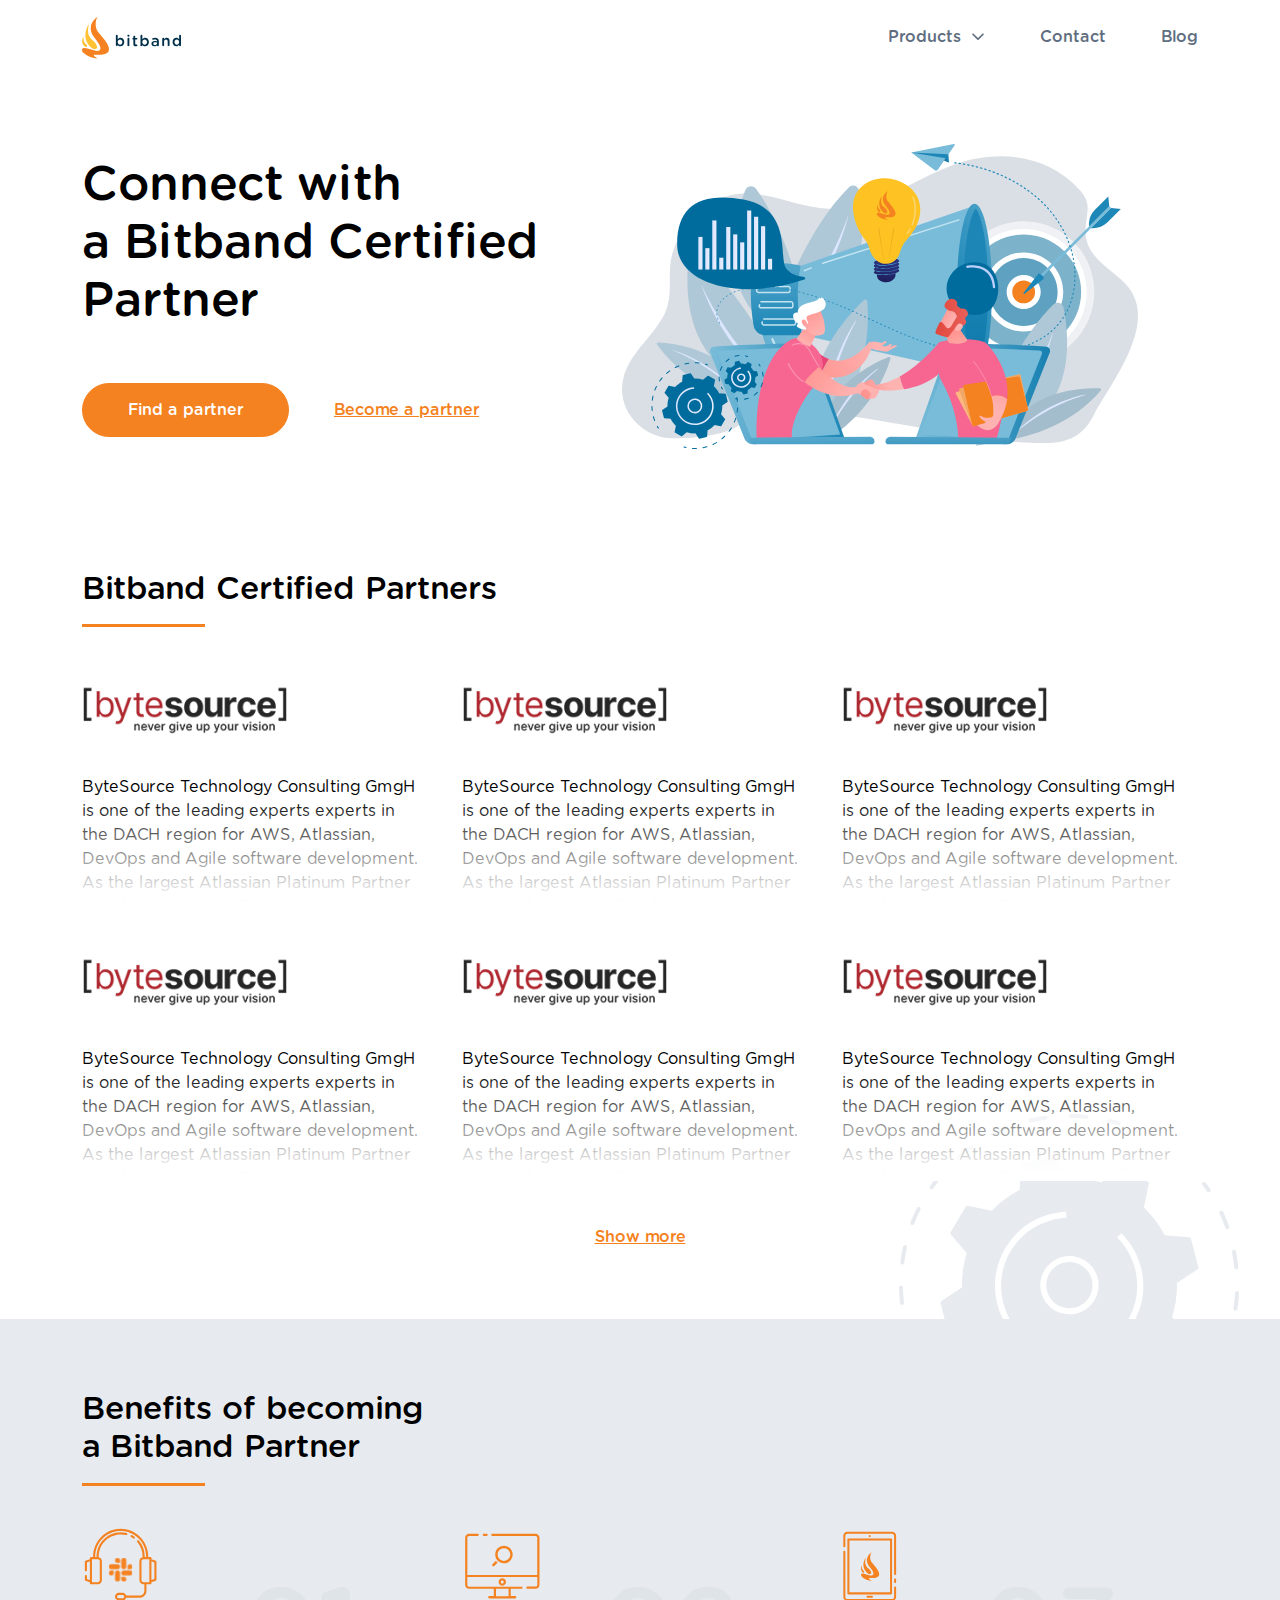
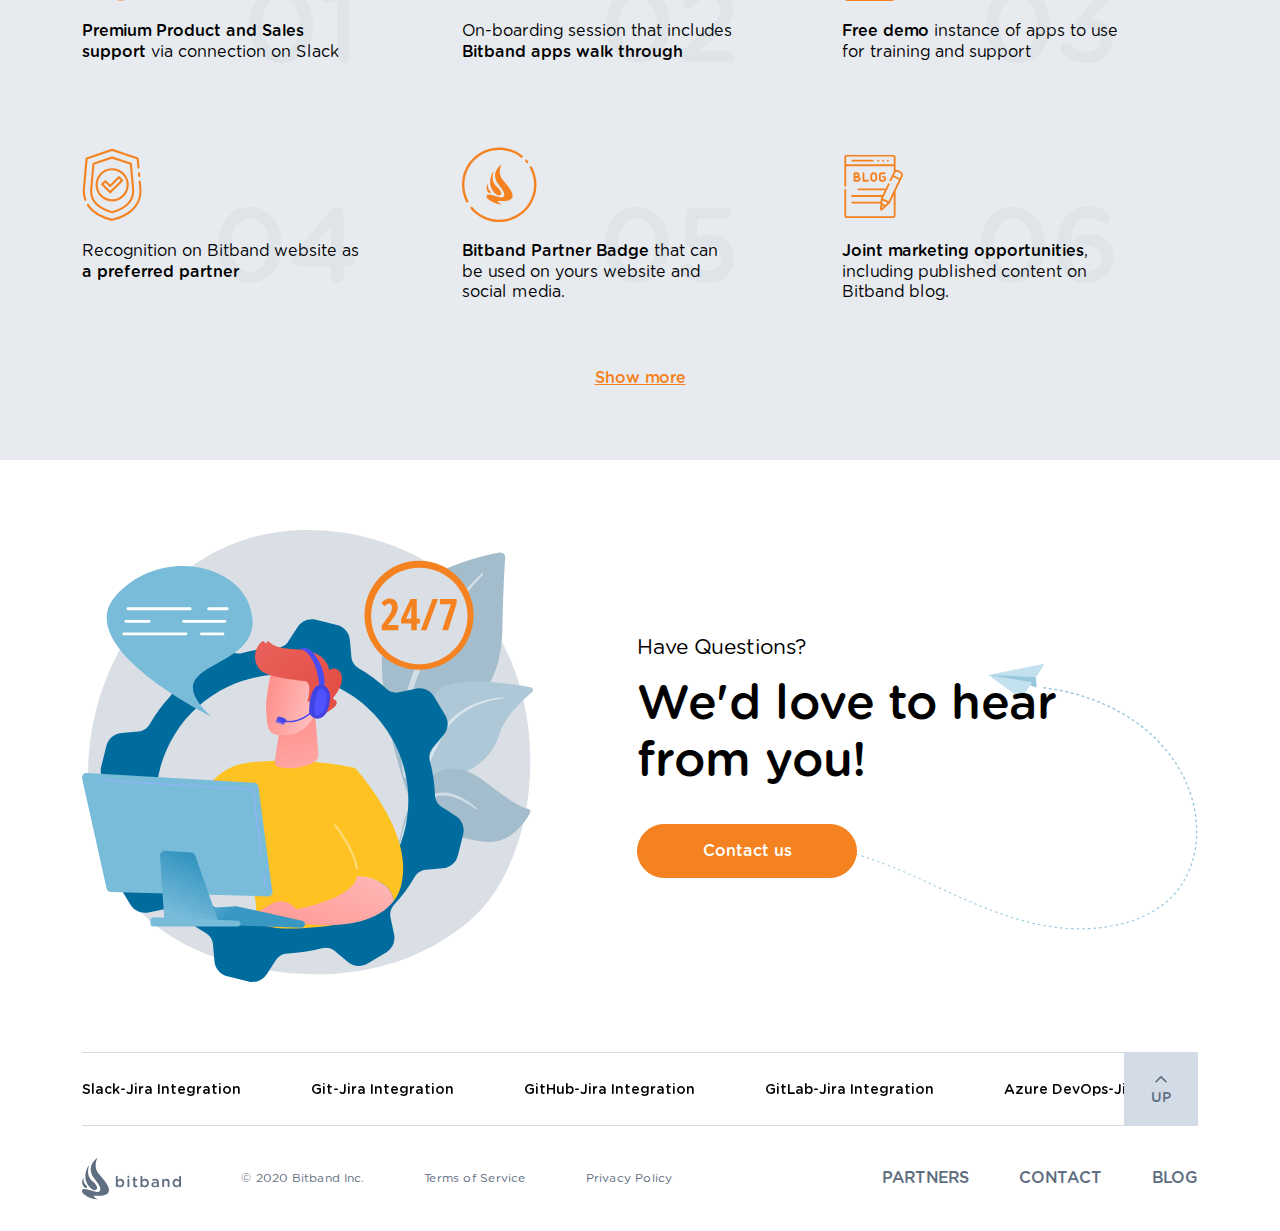
==== commit b7a6d141: "Add files via upload" ====
--- a/index.html
+++ b/index.html
@@ -7,6 +7,7 @@
     <meta name="viewport" content="width=device-width, initial-scale=1.0">
     <title>Main</title>
     <link rel="stylesheet" href="css/lib/bootstrap.min.css">
+    <link rel="stylesheet" href="css/lib/slick.css">
     <link rel="stylesheet" href="css/style.css">
 </head>
 
@@ -94,111 +95,129 @@
                         <div class="col-lg-4 col-sm-6">
                             <div class="partners__box">
                                 <div class="partners__boxlogo">
-                                    <a href="#"><img src="img/partner2.png" alt="img"></a>
-                                </div>
-                                <div class="partners__boxdescr">
-                                    <p>
-                                        ByteSource Technology Consulting GmgH is one of the leading experts experts in
-                                        the DACH region for AWS, Atlassian, DevOps and Agile software development. As
-                                        the largest Atlassian Platinum Partner and the largest AWS Advanced
-                                    </p>
-                                </div>
-                            </div>
-                        </div>
-                        <div class="col-lg-4 col-sm-6">
-                            <div class="partners__box">
-                                <div class="partners__boxlogo">
-                                    <a href="#"><img src="img/partner3.png" alt="img"></a>
-                                </div>
-                                <div class="partners__boxdescr">
-                                    <p>
-                                        ByteSource Technology Consulting GmgH is one of the leading experts experts in
-                                        the DACH region for AWS, Atlassian, DevOps and Agile software development. As
-                                        the largest Atlassian Platinum Partner and the largest AWS Advanced
-                                    </p>
-                                </div>
-                            </div>
-                        </div>
-                        <div class="col-lg-4 col-sm-6">
-                            <div class="partners__box">
-                                <div class="partners__boxlogo">
-                                    <a href="#"><img src="img/partner1.png" alt="img"></a>
-                                </div>
-                                <div class="partners__boxdescr">
-                                    <p>
-                                        ByteSource Technology Consulting GmgH is one of the leading experts experts in
-                                        the DACH region for AWS, Atlassian, DevOps and Agile software development. As
-                                        the largest Atlassian Platinum Partner and the largest AWS Advanced
-                                    </p>
-                                </div>
-                            </div>
-                        </div>
-                        <div class="col-lg-4 col-sm-6">
-                            <div class="partners__box">
-                                <div class="partners__boxlogo">
-                                    <a href="#"><img src="img/partner2.png" alt="img"></a>
-                                </div>
-                                <div class="partners__boxdescr">
-                                    <p>
-                                        ByteSource Technology Consulting GmgH is one of the leading experts experts in
-                                        the DACH region for AWS, Atlassian, DevOps and Agile software development. As
-                                        the largest Atlassian Platinum Partner and the largest AWS Advanced
-                                    </p>
-                                </div>
-                            </div>
-                        </div>
-                        <div class="col-lg-4 col-sm-6">
-                            <div class="partners__box">
-                                <div class="partners__boxlogo">
-                                    <a href="#"><img src="img/partner3.png" alt="img"></a>
-                                </div>
-                                <div class="partners__boxdescr">
-                                    <p>
-                                        ByteSource Technology Consulting GmgH is one of the leading experts experts in
-                                        the DACH region for AWS, Atlassian, DevOps and Agile software development. As
-                                        the largest Atlassian Platinum Partner and the largest AWS Advanced
-                                    </p>
-                                </div>
-                            </div>
-                        </div>
-                        <div class="col-lg-4 col-sm-6">
-                            <div class="partners__box">
-                                <div class="partners__boxlogo">
-                                    <a href="#"><img src="img/partner1.png" alt="img"></a>
-                                </div>
-                                <div class="partners__boxdescr">
-                                    <p>
-                                        ByteSource Technology Consulting GmgH is one of the leading experts experts in
-                                        the DACH region for AWS, Atlassian, DevOps and Agile software development. As
-                                        the largest Atlassian Platinum Partner and the largest AWS Advanced
-                                        ByteSource Technology Consulting GmgH is one of the leading experts experts in
-                                        the DACH region for AWS, Atlassian, DevOps and Agile software development. As
-                                        the largest Atlassian Platinum Partner and the largest AWS Advanced
-                                    </p>
-                                </div>
-                            </div>
-                        </div>
-                        <div class="col-lg-4 col-sm-6">
-                            <div class="partners__box">
-                                <div class="partners__boxlogo">
-                                    <a href="#"><img src="img/partner2.png" alt="img"></a>
-                                </div>
-                                <div class="partners__boxdescr">
-                                    <p>
-                                        ByteSource Technology Consulting GmgH is one of the leading experts experts in
-                                        the DACH region for AWS, Atlassian, DevOps and Agile software development. As
-                                        the largest Atlassian Platinum Partner and the largest AWS Advanced
-                                    </p>
-                                </div>
-                            </div>
-                        </div>
-                        <div class="col-lg-4 col-sm-6">
-                            <div class="partners__box">
-                                <div class="partners__boxlogo">
-                                    <a href="#"><img src="img/partner3.png" alt="img"></a>
-                                </div>
-                                <div class="partners__boxdescr">
-                                    <p>
+                                    <a href="#"><img src="img/partner1.png" alt="img"></a>
+                                </div>
+                                <div class="partners__boxdescr">
+                                    <p>
+                                        ByteSource Technology Consulting GmgH is one of the leading experts experts in
+                                        the DACH region for AWS, Atlassian, DevOps and Agile software development. As
+                                        the largest Atlassian Platinum Partner and the largest AWS Advanced
+                                        ByteSource Technology Consulting GmgH is one of the leading experts experts in
+                                        the DACH region for AWS, Atlassian, DevOps and Agile software development. As
+                                        the largest Atlassian Platinum Partner and the largest AWS Advanced
+                                    </p>
+                                </div>
+                            </div>
+                        </div>
+                        <div class="col-lg-4 col-sm-6">
+                            <div class="partners__box">
+                                <div class="partners__boxlogo">
+                                    <a href="#"><img src="img/partner1.png" alt="img"></a>
+                                </div>
+                                <div class="partners__boxdescr">
+                                    <p>
+                                        ByteSource Technology Consulting GmgH is one of the leading experts experts in
+                                        the DACH region for AWS, Atlassian, DevOps and Agile software development. As
+                                        the largest Atlassian Platinum Partner and the largest AWS Advanced
+                                        ByteSource Technology Consulting GmgH is one of the leading experts experts in
+                                        the DACH region for AWS, Atlassian, DevOps and Agile software development. As
+                                        the largest Atlassian Platinum Partner and the largest AWS Advanced
+                                    </p>
+                                </div>
+                            </div>
+                        </div>
+                        <div class="col-lg-4 col-sm-6">
+                            <div class="partners__box">
+                                <div class="partners__boxlogo">
+                                    <a href="#"><img src="img/partner1.png" alt="img"></a>
+                                </div>
+                                <div class="partners__boxdescr">
+                                    <p>
+                                        ByteSource Technology Consulting GmgH is one of the leading experts experts in
+                                        the DACH region for AWS, Atlassian, DevOps and Agile software development. As
+                                        the largest Atlassian Platinum Partner and the largest AWS Advanced
+                                    </p>
+                                </div>
+                            </div>
+                        </div>
+                        <div class="col-lg-4 col-sm-6">
+                            <div class="partners__box">
+                                <div class="partners__boxlogo">
+                                    <a href="#"><img src="img/partner1.png" alt="img"></a>
+                                </div>
+                                <div class="partners__boxdescr">
+                                    <p>
+                                        ByteSource Technology Consulting GmgH is one of the leading experts experts in
+                                        the DACH region for AWS, Atlassian, DevOps and Agile software development. As
+                                        the largest Atlassian Platinum Partner and the largest AWS Advanced
+                                        ByteSource Technology Consulting GmgH is one of the leading experts experts in
+                                        the DACH region for AWS, Atlassian, DevOps and Agile software development. As
+                                        the largest Atlassian Platinum Partner and the largest AWS Advanced
+                                    </p>
+                                </div>
+                            </div>
+                        </div>
+                        <div class="col-lg-4 col-sm-6">
+                            <div class="partners__box">
+                                <div class="partners__boxlogo">
+                                    <a href="#"><img src="img/partner1.png" alt="img"></a>
+                                </div>
+                                <div class="partners__boxdescr">
+                                    <p>
+                                        ByteSource Technology Consulting GmgH is one of the leading experts experts in
+                                        the DACH region for AWS, Atlassian, DevOps and Agile software development. As
+                                        the largest Atlassian Platinum Partner and the largest AWS Advanced
+                                        ByteSource Technology Consulting GmgH is one of the leading experts experts in
+                                        the DACH region for AWS, Atlassian, DevOps and Agile software development. As
+                                        the largest Atlassian Platinum Partner and the largest AWS Advanced
+                                    </p>
+                                </div>
+                            </div>
+                        </div>
+                        <div class="col-lg-4 col-sm-6">
+                            <div class="partners__box">
+                                <div class="partners__boxlogo">
+                                    <a href="#"><img src="img/partner1.png" alt="img"></a>
+                                </div>
+                                <div class="partners__boxdescr">
+                                    <p>
+                                        ByteSource Technology Consulting GmgH is one of the leading experts experts in
+                                        the DACH region for AWS, Atlassian, DevOps and Agile software development. As
+                                        the largest Atlassian Platinum Partner and the largest AWS Advanced
+                                        ByteSource Technology Consulting GmgH is one of the leading experts experts in
+                                        the DACH region for AWS, Atlassian, DevOps and Agile software development. As
+                                        the largest Atlassian Platinum Partner and the largest AWS Advanced
+                                    </p>
+                                </div>
+                            </div>
+                        </div>
+                        <div class="col-lg-4 col-sm-6">
+                            <div class="partners__box">
+                                <div class="partners__boxlogo">
+                                    <a href="#"><img src="img/partner1.png" alt="img"></a>
+                                </div>
+                                <div class="partners__boxdescr">
+                                    <p>
+                                        ByteSource Technology Consulting GmgH is one of the leading experts experts in
+                                        the DACH region for AWS, Atlassian, DevOps and Agile software development. As
+                                        the largest Atlassian Platinum Partner and the largest AWS Advanced
+                                        ByteSource Technology Consulting GmgH is one of the leading experts experts in
+                                        the DACH region for AWS, Atlassian, DevOps and Agile software development. As
+                                        the largest Atlassian Platinum Partner and the largest AWS Advanced
+                                    </p>
+                                </div>
+                            </div>
+                        </div>
+                        <div class="col-lg-4 col-sm-6">
+                            <div class="partners__box">
+                                <div class="partners__boxlogo">
+                                    <a href="#"><img src="img/partner1.png" alt="img"></a>
+                                </div>
+                                <div class="partners__boxdescr">
+                                    <p>
+                                        ByteSource Technology Consulting GmgH is one of the leading experts experts in
+                                        the DACH region for AWS, Atlassian, DevOps and Agile software development. As
+                                        the largest Atlassian Platinum Partner and the largest AWS Advanced
                                         ByteSource Technology Consulting GmgH is one of the leading experts experts in
                                         the DACH region for AWS, Atlassian, DevOps and Agile software development. As
                                         the largest Atlassian Platinum Partner and the largest AWS Advanced
@@ -371,13 +390,19 @@
         <footer class="footer">
             <div class="container">
                 <div class="footer__topsect">
-                    <ul class="list">
-                        <li><a href="#">Slack Jira Inegration</a></li>
-                        <li><a href="#">Git Integration for Jira Software</a></li>
-                        <li><a href="#">Automation Unlimited for Jira</a></li>
-                        <li><a href="#">Custom Fields Pro for Jira</a></li>
-                        <li><a href="#">Face Recognition API</a></li>
-                    </ul>
+                    <div class="footlistsl">
+                        <div class="footertext-slider">
+                            <div><a href="#">Slack-Jira Integration</a></div>
+                            <div><a href="#">Git-Jira Integration</a></div>
+                            <div><a href="#">GitHub-Jira Integration</a></div>
+                            <div><a href="#">GitLab-Jira Integration</a></div>
+                            <div><a href="#">Azure DevOps-Jira Integration</a></div>
+                            <div><a href="#">Jenkins-Jira Integration</a></div>
+                            <div><a href="#">Figma-Jira Integration</a></div>
+                            <div><a href="#">Miro-Jira Integration</a></div>
+                            <div><a href="#">Microsoft Teams-Jira Integration</a></div>
+                        </div>
+                    </div>
                     <div class="up">
                         <span>
                             <img src="img/totop.svg" alt="img">
@@ -415,6 +440,7 @@
 
 
     <script src="js/lib/jquery.js"></script>
+    <script src="js/lib/slick.min.js"></script>
     <script src="js/common.js"></script>
 </body>
 
--- a/css/style.css
+++ b/css/style.css
@@ -1 +1 @@
-@font-face{font-family:"gothamrnd_book";src:url("../fonts/gothamrnd_book.eot");src:url("../fonts/gothamrnd_book.eot") format("embedded-opentype"),url("../fonts/gothamrnd_book.woff2") format("woff2"),url("../fonts/gothamrnd_book.woff") format("woff"),url("../fonts/gothamrnd_book.ttf") format("truetype"),url("../fonts/gothamrnd_book.svg#gothamrnd_book") format("svg")}@font-face{font-family:"gothamrnd_book";src:url("../fonts/gothamrnd_medium.eot");src:url("../fonts/gothamrnd_medium.eot") format("embedded-opentype"),url("../fonts/gothamrnd_medium.woff2") format("woff2"),url("../fonts/gothamrnd_medium.woff") format("woff"),url("../fonts/gothamrnd_medium.ttf") format("truetype"),url("../fonts/gothamrnd_medium.svg#gothamrnd_medium") format("svg");font-weight:500}@font-face{font-family:"gothamrnd_book";src:url("../fonts/gothamrnd_bold.eot");src:url("../fonts/gothamrnd_bold.eot") format("embedded-opentype"),url("../fonts/gothamrnd_bold.woff2") format("woff2"),url("../fonts/gothamrnd_bold.woff") format("woff"),url("../fonts/gothamrnd_bold.ttf") format("truetype"),url("../fonts/gothamrnd_bold.svg#gothamrnd_bold") format("svg");font-weight:600}:root{scroll-behavior:inherit}body,html{height:100%}.main{-webkit-box-flex:1;-ms-flex:1 1 auto;flex:1 1 auto}.pagewrapper{min-height:100%;display:-webkit-box;display:-ms-flexbox;display:flex;-webkit-box-orient:vertical;-webkit-box-direction:normal;-ms-flex-direction:column;flex-direction:column;overflow:hidden}@media (min-width:1360px){.container{max-width:1340px}}body{font-family:"gothamrnd_book"}.orangebtn{display:inline-block;padding:22px 43px;background:#F58220;border:1px solid #F58220;border-radius:40px;color:#fff;font-weight:500;font-size:18px;line-height:100%;text-decoration:none;-webkit-transition:0.3s;transition:0.3s}.orangebtn:hover{color:#F58220;background:#fff}.orangelink{font-weight:500;font-size:18px;line-height:100%;color:#F58220}.orangelink:hover{text-decoration:none;color:#F58220}h2.bottline{font-weight:500;font-size:36px;line-height:120%;color:#000000;padding-bottom:30px;position:relative;margin-bottom:40px}h2.bottline:after{content:"";display:inline-block;position:absolute;left:0;bottom:0;width:123px;height:3px;background:#F58220}header.header{padding:23px 0}header.header .logo img{max-width:100%;width:999px}header.header .header__nav>ul{list-style-type:none;padding:0;margin:0;text-align:right}header.header .header__nav>ul>li{display:inline-block;margin-right:50px;position:relative}header.header .header__nav>ul>li:last-child{margin-right:0}header.header .header__nav>ul>li>a{color:#5F6E80;font-weight:500;font-size:16px;line-height:150%;text-decoration:none;-webkit-transition:0.3s;transition:0.3s;display:block;padding:10px 0}header.header .header__nav>ul>li>a:hover{color:#000}header.header .header__nav .sublist{list-style-type:none;padding:0;margin:0;position:absolute;left:-10px;top:calc(100% - 5px);text-align:left;width:160px;padding:10px;-webkit-box-shadow:0 0 10px #000;box-shadow:0 0 10px #000;-webkit-box-shadow:0 8px 10px #efefef;box-shadow:0 8px 10px #efefef;opacity:0;z-index:-1;visibility:hidden;-webkit-transition:0.3s;transition:0.3s;-webkit-transform:translateY(-10px);transform:translateY(-10px)}header.header .header__nav .sublist:hover{opacity:1;z-index:2;visibility:visible;-webkit-transform:translateY(0);transform:translateY(0)}header.header .header__nav .sublist li{margin-bottom:5px}header.header .header__nav .sublist li:last-child{margin-bottom:0}header.header .header__nav .sublist li a{color:#5F6E80;font-weight:500;font-size:15px;line-height:150%;text-decoration:none;-webkit-transition:0.3s;transition:0.3s}header.header .header__nav .sublist li a:hover{color:#000}header.header .header__nav .sublink>a{padding-right:24px}header.header .header__nav .sublink>a:after{content:"";display:inline-block;position:absolute;right:0;top:16px;width:14px;height:12px;background:url("../img/menuarrow.svg") no-repeat center/100%}header.header .header__nav .sublink>a:hover+.sublist{opacity:1;z-index:2;visibility:visible;-webkit-transform:translateY(0);transform:translateY(0)}.burger,.closemenu{display:none}.header__nav>img{display:none}@media (max-width:991.8px){.header .container{position:relative}.burger{width:24px;height:24px;position:absolute;right:15px;top:50%;-webkit-transform:translateY(-50%);transform:translateY(-50%);border:none;background:transparent;outline:none;padding:4px 0;display:-webkit-box;display:-ms-flexbox;display:flex;-webkit-box-orient:vertical;-webkit-box-direction:normal;-ms-flex-direction:column;flex-direction:column;-webkit-box-pack:justify;-ms-flex-pack:justify;justify-content:space-between}.burger span{display:inline-block;height:2px;width:100%;background:#000}.header__nav{position:fixed;top:0;left:0;width:100%;height:100vh;background-color:#fff;z-index:11;padding:100px 60px;-webkit-transform:translateX(100%);transform:translateX(100%);-webkit-transition:0.5s;transition:0.5s}.header__nav .closemenu{display:-webkit-inline-box;display:-ms-inline-flexbox;display:inline-flex;width:24px;height:24px;position:absolute;right:20px;top:20px}.header__nav .closemenu img{width:100%;-webkit-box-align:center;-ms-flex-align:center;align-items:center;-webkit-box-pack:center;-ms-flex-pack:center;justify-content:center}.header__nav.show{-webkit-transform:translateX(0);transform:translateX(0)}header.header .header__nav>ul{display:block;text-align:left}header.header .header__nav>ul>li{margin-right:0;display:block}header.header .header__nav>ul>li a{font-size:22px}header.header .header__nav .sublink>a:after{width:20px;height:16px;top:18px}header.header .header__nav .sublink>a+.sublist,header.header .header__nav .sublink>a:hover+.sublist{opacity:1;z-index:2;visibility:visible;display:none;-webkit-transform:translateX(0);transform:translateX(0)}header.header .header__nav .sublist{position:relative;-webkit-box-shadow:none;box-shadow:none;width:100%;left:inherit;padding-left:20px;top:inherit;-webkit-transition:0s;transition:0s}header.header .header__nav .sublist li a{font-size:20px;font-weight:400;display:block}header.header .header__nav .sublink>a:after{-webkit-transition:0.5s;transition:0.5s}header.header .header__nav .sublink>a.rotate:after{-webkit-transform:rotate(-180deg);transform:rotate(-180deg)}.header__nav>img{display:inline-block;position:absolute;bottom:30px;right:30px;width:300px;-webkit-animation:ratate 24s infinite;animation:ratate 24s infinite}}@media (max-width:575.8px){.header__nav>img{bottom:30px;right:30px;width:200px;-webkit-animation:ratate 24s infinite;animation:ratate 24s infinite}.header__nav{padding:70px 20px}header.header .header__nav>ul>li a{font-size:18px}.header__nav{overflow-y:scroll;overflow:hidden}header.header .header__nav .sublist li a{font-size:16px}header.header .header__nav .sublist{padding:0 0 0 20px}}.welcomesect{padding:83px 0 65px 0}.welcomesect__img{position:relative}.welcomesect__img img{margin-left:-30px;max-width:750px}.welcomesect__textbox h1{margin-bottom:55px;color:#000;font-weight:500;font-size:56px;line-height:120%}.welcomesect__textbox .orangebtn{margin-right:40px}.partners{padding:100px 0;overflow:hidden;position:relative}.partners .partners__box{max-width:336px;margin-bottom:20px;cursor:pointer}.partners .partners__box .partners__boxlogo{height:108px;display:-webkit-box;display:-ms-flexbox;display:flex;-webkit-box-align:center;-ms-flex-align:center;align-items:center}.partners .partners__box .partners__boxlogo img{max-width:100%;max-height:100%}.partners .partners__box .partners__boxdescr{padding:10px 0;position:relative;max-height:144px;overflow:hidden;-webkit-transition:0.5s;transition:0.5s;overflow:hidden;-webkit-transition:1s ease max-height;transition:1s ease max-height}.partners .partners__box .partners__boxdescr p{margin:0;font-weight:400;font-size:16px;line-height:150%;color:#000}.partners .partners__box .partners__boxdescr:after{content:"";display:block;position:absolute;left:0px;bottom:0;width:100%;height:114px;background:-webkit-gradient(linear,left bottom,left top,color-stop(6.13%,#FFFFFF),to(rgba(255,255,255,0)));background:linear-gradient(360deg,#FFFFFF 6.13%,rgba(255,255,255,0) 100%);-webkit-transition:1s;transition:1s}.partners .partners__box .partners__boxdescr.open{max-height:500px}.partners .partners__box .partners__boxdescr.open:after{opacity:0}.partners .orangelink{display:inline-block;margin-top:28px}.partners .orangelink span:nth-child(2){display:none}.partners .animationimg{position:absolute;bottom:-185px;right:41px;z-index:-1;animation:ratate 18s infinite;-webkit-animation:ratate 18s infinite;-webkit-animation-timing-function:linear;animation-timing-function:linear}.partners .col-lg-4:nth-last-child(-n+3){display:none}.partners.showall .col-lg-4{display:block!important}@-webkit-keyframes ratate{0%{-webkit-transform:rotate(0deg);transform:rotate(0deg)}to{-webkit-transform:rotate(360deg);transform:rotate(360deg)}}@keyframes ratate{0%{-webkit-transform:rotate(0deg);transform:rotate(0deg)}to{-webkit-transform:rotate(360deg);transform:rotate(360deg)}}.benefits{padding:83px 0;background:#E7EBF0}.benefits h2{margin-bottom:67px}.benefits .orangelink{margin-top:26px}.benefits .orangelink span:nth-child(2){display:none}.benefits .col-lg-4:nth-last-child(-n+3){display:none}.benefits.showall .col-lg-4{display:block!important}.benefits__box{max-width:300px;margin-bottom:50px;position:relative}.benefits__box .benefits__box-icon{width:101px;height:101px}.benefits__box .benefits__box-icon img{max-width:100%;max-height:100%}.benefits__box .benefits__box-descr{max-width:280px;min-height:120px}.benefits__box .benefits__box-descr p{margin:0;font-size:18px;line-height:130%;color:#000000;padding-top:15px}.benefits__box .benefits__box-descr p b{font-weight:500}.benefits__box .bgtext{top:49px;right:22px;position:absolute;color:#5F6E80;opacity:0.05;font-weight:500;font-size:128px;line-height:130%}.haveq{padding:112px 0}.haveq__content{padding-left:80px;position:relative}.haveq__content .subtitle{margin-bottom:25px;color:#000;font-weight:400;font-size:24px;line-height:120%}.haveq__content h3{margin-bottom:55px;color:#000;font-weight:500;font-size:56px;line-height:120%;max-width:555px}.haveq__content .orangebtn{min-width:220px;text-align:center}.haveq__content .haveqbgimg{position:absolute;right:-115px;top:40px}.haveq__imgwrapp img{max-width:100%}.haveq__content .haveqbgimg{z-index:-1}.footer__logo.mobile{display:none}.welcmobpic{display:none}header.header .header__nav .sublist{background:#fff}@media (max-width:1600.8px){header.header{padding:15px 0}.welcomesect__textbox h1{font-size:48px}.welcomesect__img img{max-width:calc(100% - 30px)}.orangebtn,.orangelink{font-size:16px}.orangebtn{padding:18px 45px}.welcomesect{padding:70px 0 50px 0}.benefits,.haveq,.partners{padding:70px 0}h2.bottline{font-size:32px;margin-bottom:30px;padding-bottom:20px}.partners .animationimg{width:340px;bottom:-135px}.benefits h2.bottline{margin-bottom:40px}.benefits__box .benefits__box-icon{width:80px;height:80px}.benefits__box .benefits__box-descr p{font-size:16px}.benefits__box .bgtext{font-size:105px;top:30px}.benefits__box{margin-bottom:20px}.haveq__content .subtitle{font-size:21px;margin-bottom:15px}.haveq__content h3{font-size:48px;max-width:520px;margin-bottom:35px}.haveq__content .haveqbgimg{right:0;top:30px;width:420px}}@media (max-width:1199.8px){.welcomesect__textbox h1{font-size:38px}.orangebtn,.orangelink{font-size:14px}.welcomesect__textbox .orangebtn{margin-right:20px}.orangebtn{padding:15px 35px}.welcomesect{padding:50px 0 30px 0}.benefits,.haveq,.partners{padding:50px 0}h2.bottline{font-size:26px}.partners h2.bottline{margin-bottom:20px;padding-bottom:10px}h2.bottline:after{height:2px;width:80px}.partners .partners__box .partners__boxlogo img{max-height:38px}.benefits__box .benefits__box-icon{width:70px;height:70px}.haveq__content{padding-left:40px}.haveq__content .subtitle{font-size:18px}.haveq__content h3{font-size:38px;max-width:360px;margin-bottom:25px}.haveq__content .haveqbgimg{right:0;top:50px;width:300px}}@media (max-width:991.8px){.welcomesect__textbox h1{font-size:42px}.welcomesect{padding:70px 0 30px}.welcomesect__img img{margin-left:0;max-width:100%;margin-top:50px}.orangebtn,.orangelink{font-size:16px}.welcomesect__textbox .orangebtn{margin-right:40px}h2.bottline{font-size:36px}.partners .partners__box{max-width:320px}.partners .animationimg{width:230px;bottom:-125px;right:10px}.partners .col-lg-4:nth-last-child(-n+5){display:none}.benefits__box .bgtext{font-size:75px;top:20px}.benefits__box .benefits__box-descr{min-height:auto}.benefits__box{margin-bottom:50px}.benefits .col-lg-4:nth-last-child(-n+5){display:none}.haveq__imgwrapp img{max-width:350px;margin:0 auto;display:block}.haveq__content{padding-left:0;text-align:center;padding-top:40px}.haveq__content h3{margin:0 auto 30px}}@media (max-width:767.8px){.welcomesect__textbox h1{font-size:32px;margin-bottom:35px}h2.bottline{font-size:26px}.partners .partners__box .partners__boxlogo{height:60px}.partners .partners__box .partners__boxlogo img{max-height:30px}.haveq__content h3{font-size:32px}}@media (max-width:575.8px){.welcomesect__textbox h1{font-size:34px;margin-bottom:25px}.welcomesect{padding:30px 0}.orangebtn,.orangelink{font-size:14px}.welcomesect__textbox .orangebtn{max-width:400px;width:100%;text-align:center;margin:0 auto;display:block}.welcomesect__textbox .orangelink{display:block;text-align:center;margin-top:20px}.welcmobpic{display:block;width:100%;margin-bottom:30px}.welcomesect__img{display:none}.benefits,.haveq,.partners{padding:30px 0 30px}h2.bottline{font-size:28px}.partners .partners__box .partners__boxlogo{height:auto;padding:10px 0}.partners .col-lg-4:nth-last-child(-n+7){display:none}.benefits .col-lg-4:nth-last-child(-n+6){display:none}.benefits__box .benefits__box-icon{width:60px;height:60px}.benefits__box .benefits__box-descr p{padding-top:5px}.benefits__box{margin-bottom:30px}.partners .partners__box .partners__boxlogo img{max-height:initial}.partners .partners__box .partners__boxlogo{padding:0}.partners .partners__box{margin-top:15px}.partners .animationimg{width:200px}.haveq__imgwrapp img{max-width:250px}.haveq__content .haveqbgimg{display:none}.haveq__content h3{font-size:26px}.partners .partners__box{max-width:100%}}.footer__topsect{display:-webkit-box;display:-ms-flexbox;display:flex}.footer__topsect .list{width:100%;max-width:calc(100% - 74px);-webkit-box-flex:0;-ms-flex:0 0 calc(100% - 74px);flex:0 0 calc(100% - 74px);list-style-type:none;padding:0 40px 0 0;margin:0;display:-webkit-box;display:-ms-flexbox;display:flex;-webkit-box-align:center;-ms-flex-align:center;align-items:center;-webkit-box-pack:justify;-ms-flex-pack:justify;justify-content:space-between;border-top:1px solid #D3DCE6;border-bottom:1px solid #D3DCE6}.footer__topsect .list li a{color:#000;text-decoration:none;font-weight:500;font-size:14px;line-height:100%;-webkit-transition:0.3s;transition:0.3s}.footer__topsect .list li a:hover{color:#a3bdcc}.footer__topsect .up{width:100%;max-width:74px;-webkit-box-flex:0;-ms-flex:0 0 74px;flex:0 0 74px;height:74px;background:#D3DCE6;display:-webkit-box;display:-ms-flexbox;display:flex;-webkit-box-align:center;-ms-flex-align:center;align-items:center;-webkit-box-pack:center;-ms-flex-pack:center;justify-content:center;text-align:center;color:#5F6E80;text-transform:uppercase;font-weight:500;font-size:14px;line-height:100%;cursor:pointer;-webkit-transition:0.3s;transition:0.3s}.footer__topsect .up:hover{background:#c5d5e7}.footer__topsect .up img{display:block;margin:0 auto 5px}.footer__bottsect .footer__bottsect-left{display:-webkit-box;display:-ms-flexbox;display:flex;-webkit-box-align:center;-ms-flex-align:center;align-items:center;height:105px}.footer__bottsect .footer__bottsect-left ul{list-style-type:none;padding:0;margin:0;display:-webkit-box;display:-ms-flexbox;display:flex;-webkit-box-align:center;-ms-flex-align:center;align-items:center}.footer__bottsect .footer__bottsect-left ul li{margin-right:60px;font-weight:400;font-size:12px;line-height:150%;color:#5F6E80}.footer__bottsect .footer__bottsect-left ul li:last-child{margin-right:0}.footer__bottsect .footer__bottsect-left ul li a{text-decoration:none;color:#5F6E80;-webkit-transition:0.3s;transition:0.3s}.footer__bottsect .footer__bottsect-left ul li a:hover{color:#000}.footer__bottsect .footer__logo{display:inline-block;margin-right:60px}.footer__bottsect .footer__logo img{max-width:99px}.footer__bottsect .footer__bottsect-right ul{list-style-type:none;padding:0;margin:0;display:-webkit-box;display:-ms-flexbox;display:flex;-webkit-box-pack:end;-ms-flex-pack:end;justify-content:flex-end;-webkit-box-align:center;-ms-flex-align:center;align-items:center}.footer__bottsect .footer__bottsect-right ul li{margin-right:50px}.footer__bottsect .footer__bottsect-right ul li:last-child{margin-right:0}.footer__bottsect .footer__bottsect-right ul li a{color:#5F6E80;font-weight:500;font-size:16px;line-height:150%;text-transform:uppercase;text-decoration:none;-webkit-transition:0.3s;transition:0.3s}.footer__bottsect .footer__bottsect-right ul li a:hover{color:#000}.footer__logo.mobile{display:none}@media (max-width:1199.8px){.footer__topsect .list li a{font-size:12px}.footer__topsect .up{height:60px;max-width:60px;-webkit-box-flex:0;-ms-flex:0 0 60px;flex:0 0 60px}.footer__topsect .list{max-width:calc(100% - 60px);-webkit-box-flex:0;-ms-flex:0 0 calc(100% - 60px);flex:0 0 calc(100% - 60px)}.footer__bottsect .footer__bottsect-left ul li{margin-right:30px}.footer__bottsect .footer__logo{margin-right:40px}.footer__bottsect .footer__bottsect-right ul li{margin-right:30px}.footer__bottsect .footer__bottsect-right ul li a{font-size:14px}.footer__bottsect .footer__bottsect-left{height:80px}}@media (max-width:991.8px){.footer__topsect .list{-ms-flex-wrap:wrap;flex-wrap:wrap;-webkit-box-pack:start;-ms-flex-pack:start;justify-content:flex-start;padding:5px 0}.footer__topsect .list li{max-width:50%;-webkit-box-flex:0;-ms-flex:0 0 50%;flex:0 0 50%;padding-right:40px}.footer__topsect .up{height:auto}.footer__bottsect .col-lg-8{-webkit-box-ordinal-group:3;-ms-flex-order:2;order:2}.footer__bottsect .col-lg-4{-webkit-box-ordinal-group:2;-ms-flex-order:1;order:1}.footer__logo.mobile{display:inline-block}.footer__bottsect-left .footer__logo{display:none}.footer__bottsect-right{padding-top:30px;text-align:center}.footer__bottsect-right .footer__logo.mobile{margin:0 0 20px 0}.footer__bottsect .footer__bottsect-right ul{-webkit-box-pack:center;-ms-flex-pack:center;justify-content:center}.footer__bottsect .footer__bottsect-left{-webkit-box-pack:center;-ms-flex-pack:center;justify-content:center}.footer__bottsect .footer__bottsect-left{height:auto;padding:15px 0 20px}}@media (max-width:575.8px){.footer__topsect{-ms-flex-wrap:wrap;flex-wrap:wrap}.footer__topsect .list{max-width:100%;-webkit-box-flex:0;-ms-flex:0 0 100%;flex:0 0 100%;padding:10px 0}.footer__topsect .list li{max-width:100%;-webkit-box-flex:0;-ms-flex:0 0 100%;flex:0 0 100%;margin-bottom:10px;padding-right:65px}.footer__topsect .up{height:60px}.footer__topsect .list li a{font-size:14px}.footer__topsect .up{height:60px;position:absolute;right:0;top:0}.footer__topsect{position:relative}.footer__bottsect .footer__bottsect-left ul{-ms-flex-wrap:wrap;flex-wrap:wrap}.footer__bottsect .footer__bottsect-left ul li{margin-right:0}.footer__bottsect .footer__bottsect-left ul li:first-child{-webkit-box-ordinal-group:4;-ms-flex-order:3;order:3;max-width:100%;-webkit-box-flex:0;-ms-flex:0 0 100%;flex:0 0 100%;text-align:center;margin-top:10px}.footer__bottsect .footer__bottsect-left ul li:nth-child(2){-webkit-box-ordinal-group:2;-ms-flex-order:1;order:1;text-align:center;max-width:50%;-webkit-box-flex:0;-ms-flex:0 0 50%;flex:0 0 50%}.footer__bottsect .footer__bottsect-left ul li:nth-child(3){-webkit-box-ordinal-group:3;-ms-flex-order:2;order:2;text-align:center;max-width:50%;-webkit-box-flex:0;-ms-flex:0 0 50%;flex:0 0 50%}}+@font-face{font-family:"gothamrnd_book";src:url("../fonts/gothamrnd_book.eot");src:url("../fonts/gothamrnd_book.eot") format("embedded-opentype"),url("../fonts/gothamrnd_book.woff2") format("woff2"),url("../fonts/gothamrnd_book.woff") format("woff"),url("../fonts/gothamrnd_book.ttf") format("truetype"),url("../fonts/gothamrnd_book.svg#gothamrnd_book") format("svg")}@font-face{font-family:"gothamrnd_book";src:url("../fonts/gothamrnd_medium.eot");src:url("../fonts/gothamrnd_medium.eot") format("embedded-opentype"),url("../fonts/gothamrnd_medium.woff2") format("woff2"),url("../fonts/gothamrnd_medium.woff") format("woff"),url("../fonts/gothamrnd_medium.ttf") format("truetype"),url("../fonts/gothamrnd_medium.svg#gothamrnd_medium") format("svg");font-weight:500}@font-face{font-family:"gothamrnd_book";src:url("../fonts/gothamrnd_bold.eot");src:url("../fonts/gothamrnd_bold.eot") format("embedded-opentype"),url("../fonts/gothamrnd_bold.woff2") format("woff2"),url("../fonts/gothamrnd_bold.woff") format("woff"),url("../fonts/gothamrnd_bold.ttf") format("truetype"),url("../fonts/gothamrnd_bold.svg#gothamrnd_bold") format("svg");font-weight:600}:root{scroll-behavior:inherit}body,html{height:100%}.main{-webkit-box-flex:1;-ms-flex:1 1 auto;flex:1 1 auto}.pagewrapper{min-height:100%;display:-webkit-box;display:-ms-flexbox;display:flex;-webkit-box-orient:vertical;-webkit-box-direction:normal;-ms-flex-direction:column;flex-direction:column;overflow:hidden}@media (min-width:1360px){.container{max-width:1340px}}body{font-family:"gothamrnd_book"}.orangebtn{display:inline-block;padding:22px 43px;background:#F58220;border:1px solid #F58220;border-radius:40px;color:#fff;font-weight:500;font-size:18px;line-height:100%;text-decoration:none;-webkit-transition:0.3s;transition:0.3s}.orangebtn:hover{color:#F58220;background:#fff}.orangelink{font-weight:500;font-size:18px;line-height:100%;color:#F58220}.orangelink:hover{text-decoration:none;color:#F58220}h2.bottline{font-weight:500;font-size:36px;line-height:120%;color:#000000;padding-bottom:30px;position:relative;margin-bottom:40px}h2.bottline:after{content:"";display:inline-block;position:absolute;left:0;bottom:0;width:123px;height:3px;background:#F58220}header.header{padding:23px 0}header.header .logo img{max-width:100%;width:999px}header.header .header__nav>ul{list-style-type:none;padding:0;margin:0;text-align:right}header.header .header__nav>ul>li{display:inline-block;margin-right:50px;position:relative}header.header .header__nav>ul>li:last-child{margin-right:0}header.header .header__nav>ul>li>a{color:#5F6E80;font-weight:500;font-size:16px;line-height:150%;text-decoration:none;-webkit-transition:0.3s;transition:0.3s;display:block;padding:10px 0}header.header .header__nav>ul>li>a:hover{color:#000}header.header .header__nav .sublist{list-style-type:none;padding:0;margin:0;position:absolute;left:-10px;top:calc(100% - 5px);text-align:left;width:160px;padding:10px;-webkit-box-shadow:0 0 10px #000;box-shadow:0 0 10px #000;-webkit-box-shadow:0 8px 10px #efefef;box-shadow:0 8px 10px #efefef;opacity:0;z-index:-1;visibility:hidden;-webkit-transition:0.3s;transition:0.3s;-webkit-transform:translateY(-10px);transform:translateY(-10px)}header.header .header__nav .sublist:hover{opacity:1;z-index:2;visibility:visible;-webkit-transform:translateY(0);transform:translateY(0)}header.header .header__nav .sublist li{margin-bottom:5px}header.header .header__nav .sublist li:last-child{margin-bottom:0}header.header .header__nav .sublist li a{color:#5F6E80;font-weight:500;font-size:15px;line-height:150%;text-decoration:none;-webkit-transition:0.3s;transition:0.3s}header.header .header__nav .sublist li a:hover{color:#000}header.header .header__nav .sublink>a{padding-right:24px}header.header .header__nav .sublink>a:after{content:"";display:inline-block;position:absolute;right:0;top:16px;width:14px;height:12px;background:url("../img/menuarrow.svg") no-repeat center/100%}header.header .header__nav .sublink>a:hover+.sublist{opacity:1;z-index:2;visibility:visible;-webkit-transform:translateY(0);transform:translateY(0)}.burger,.closemenu{display:none}.header__nav>img{display:none}@media (max-width:991.8px){.header .container{position:relative}.burger{width:24px;height:24px;position:absolute;right:15px;top:50%;-webkit-transform:translateY(-50%);transform:translateY(-50%);border:none;background:transparent;outline:none;padding:4px 0;display:-webkit-box;display:-ms-flexbox;display:flex;-webkit-box-orient:vertical;-webkit-box-direction:normal;-ms-flex-direction:column;flex-direction:column;-webkit-box-pack:justify;-ms-flex-pack:justify;justify-content:space-between}.burger span{display:inline-block;height:2px;width:100%;background:#000}.header__nav{position:fixed;top:0;left:0;width:100%;height:100vh;background-color:#fff;z-index:11;padding:100px 60px;-webkit-transform:translateX(100%);transform:translateX(100%);-webkit-transition:0.5s;transition:0.5s}.header__nav .closemenu{display:-webkit-inline-box;display:-ms-inline-flexbox;display:inline-flex;width:24px;height:24px;position:absolute;right:20px;top:20px}.header__nav .closemenu img{width:100%;-webkit-box-align:center;-ms-flex-align:center;align-items:center;-webkit-box-pack:center;-ms-flex-pack:center;justify-content:center}.header__nav.show{-webkit-transform:translateX(0);transform:translateX(0)}header.header .header__nav>ul{display:block;text-align:left}header.header .header__nav>ul>li{margin-right:0;display:block}header.header .header__nav>ul>li a{font-size:22px}header.header .header__nav .sublink>a:after{width:20px;height:16px;top:18px}header.header .header__nav .sublink>a+.sublist,header.header .header__nav .sublink>a:hover+.sublist{opacity:1;z-index:2;visibility:visible;display:none;-webkit-transform:translateX(0);transform:translateX(0)}header.header .header__nav .sublist{position:relative;-webkit-box-shadow:none;box-shadow:none;width:100%;left:inherit;padding-left:20px;top:inherit;-webkit-transition:0s;transition:0s}header.header .header__nav .sublist li a{font-size:20px;font-weight:400;display:block}header.header .header__nav .sublink>a:after{-webkit-transition:0.5s;transition:0.5s}header.header .header__nav .sublink>a.rotate:after{-webkit-transform:rotate(-180deg);transform:rotate(-180deg)}.header__nav>img{display:inline-block;position:absolute;bottom:30px;right:30px;width:300px;-webkit-animation:ratate 24s infinite;animation:ratate 24s infinite}}@media (max-width:575.8px){.header__nav>img{bottom:30px;right:30px;width:200px;-webkit-animation:ratate 24s infinite;animation:ratate 24s infinite}.header__nav{padding:70px 20px}header.header .header__nav>ul>li a{font-size:18px}.header__nav{overflow-y:scroll;overflow:hidden}header.header .header__nav .sublist li a{font-size:16px}header.header .header__nav .sublist{padding:0 0 0 20px}}.welcomesect{padding:83px 0 65px 0}.welcomesect__img{position:relative}.welcomesect__img img{margin-left:-30px;max-width:750px}.welcomesect__textbox h1{margin-bottom:55px;color:#000;font-weight:500;font-size:56px;line-height:120%}.welcomesect__textbox .orangebtn{margin-right:40px}.partners{padding:100px 0;overflow:hidden;position:relative}.partners .partners__box{max-width:336px;margin-bottom:20px;cursor:pointer}.partners .partners__box .partners__boxlogo{height:108px;display:-webkit-box;display:-ms-flexbox;display:flex;-webkit-box-align:center;-ms-flex-align:center;align-items:center}.partners .partners__box .partners__boxlogo img{max-width:100%;max-height:100%}.partners .partners__box .partners__boxdescr{padding:10px 0;position:relative;max-height:144px;overflow:hidden;-webkit-transition:0.5s;transition:0.5s;overflow:hidden;-webkit-transition:1s ease max-height;transition:1s ease max-height}.partners .partners__box .partners__boxdescr p{margin:0;font-weight:400;font-size:16px;line-height:150%;color:#000}.partners .partners__box .partners__boxdescr:after{content:"";display:block;position:absolute;left:0px;bottom:0;width:100%;height:114px;background:-webkit-gradient(linear,left bottom,left top,color-stop(6.13%,#FFFFFF),to(rgba(255,255,255,0)));background:linear-gradient(360deg,#FFFFFF 6.13%,rgba(255,255,255,0) 100%);-webkit-transition:1s;transition:1s}.partners .partners__box .partners__boxdescr.open{max-height:500px}.partners .partners__box .partners__boxdescr.open:after{opacity:0}.partners .orangelink{display:inline-block;margin-top:28px}.partners .orangelink span:nth-child(2){display:none}.partners .animationimg{position:absolute;bottom:-185px;right:41px;z-index:-1;animation:ratate 18s infinite;-webkit-animation:ratate 18s infinite;-webkit-animation-timing-function:linear;animation-timing-function:linear}.partners .col-lg-4:nth-last-child(-n+3){display:none}.partners.showall .col-lg-4{display:block!important}@-webkit-keyframes ratate{0%{-webkit-transform:rotate(0deg);transform:rotate(0deg)}to{-webkit-transform:rotate(360deg);transform:rotate(360deg)}}@keyframes ratate{0%{-webkit-transform:rotate(0deg);transform:rotate(0deg)}to{-webkit-transform:rotate(360deg);transform:rotate(360deg)}}.benefits{padding:83px 0;background:#E7EBF0}.benefits h2{margin-bottom:67px}.benefits .orangelink{margin-top:26px}.benefits .orangelink span:nth-child(2){display:none}.benefits .col-lg-4:nth-last-child(-n+3){display:none}.benefits.showall .col-lg-4{display:block!important}.benefits__box{max-width:300px;margin-bottom:50px;position:relative}.benefits__box .benefits__box-icon{width:101px;height:101px}.benefits__box .benefits__box-icon img{max-width:100%;max-height:100%}.benefits__box .benefits__box-descr{max-width:280px;min-height:120px}.benefits__box .benefits__box-descr p{margin:0;font-size:18px;line-height:130%;color:#000000;padding-top:15px}.benefits__box .benefits__box-descr p b{font-weight:500}.benefits__box .bgtext{top:49px;right:22px;position:absolute;color:#5F6E80;opacity:0.05;font-weight:500;font-size:128px;line-height:130%}.haveq{padding:112px 0}.haveq__content{padding-left:80px;position:relative}.haveq__content .subtitle{margin-bottom:25px;color:#000;font-weight:400;font-size:24px;line-height:120%}.haveq__content h3{margin-bottom:55px;color:#000;font-weight:500;font-size:56px;line-height:120%;max-width:555px}.haveq__content .orangebtn{min-width:220px;text-align:center}.haveq__content .haveqbgimg{position:absolute;right:-115px;top:40px}.haveq__imgwrapp img{max-width:100%}.haveq__content .haveqbgimg{z-index:-1}.footer__logo.mobile{display:none}.welcmobpic{display:none}header.header .header__nav .sublist{background:#fff}@media (max-width:1600.8px){header.header{padding:15px 0}.welcomesect__textbox h1{font-size:48px}.welcomesect__img img{max-width:calc(100% - 30px)}.orangebtn,.orangelink{font-size:16px}.orangebtn{padding:18px 45px}.welcomesect{padding:70px 0 50px 0}.benefits,.haveq,.partners{padding:70px 0}h2.bottline{font-size:32px;margin-bottom:30px;padding-bottom:20px}.partners .animationimg{width:340px;bottom:-135px}.benefits h2.bottline{margin-bottom:40px}.benefits__box .benefits__box-icon{width:80px;height:80px}.benefits__box .benefits__box-descr p{font-size:16px}.benefits__box .bgtext{font-size:105px;top:30px}.benefits__box{margin-bottom:20px}.haveq__content .subtitle{font-size:21px;margin-bottom:15px}.haveq__content h3{font-size:48px;max-width:520px;margin-bottom:35px}.haveq__content .haveqbgimg{right:0;top:30px;width:420px}}@media (max-width:1199.8px){.welcomesect__textbox h1{font-size:38px}.orangebtn,.orangelink{font-size:14px}.welcomesect__textbox .orangebtn{margin-right:20px}.orangebtn{padding:15px 35px}.welcomesect{padding:50px 0 30px 0}.benefits,.haveq,.partners{padding:50px 0}h2.bottline{font-size:26px}.partners h2.bottline{margin-bottom:20px;padding-bottom:10px}h2.bottline:after{height:2px;width:80px}.partners .partners__box .partners__boxlogo img{max-height:38px}.benefits__box .benefits__box-icon{width:70px;height:70px}.haveq__content{padding-left:40px}.haveq__content .subtitle{font-size:18px}.haveq__content h3{font-size:38px;max-width:360px;margin-bottom:25px}.haveq__content .haveqbgimg{right:0;top:50px;width:300px}}@media (max-width:991.8px){.welcomesect__textbox h1{font-size:42px}.welcomesect{padding:70px 0 30px}.welcomesect__img img{margin-left:0;max-width:100%;margin-top:50px}.orangebtn,.orangelink{font-size:16px}.welcomesect__textbox .orangebtn{margin-right:40px}h2.bottline{font-size:36px}.partners .partners__box{max-width:320px}.partners .animationimg{width:230px;bottom:-125px;right:10px}.partners .col-lg-4:nth-last-child(-n+5){display:none}.benefits__box .bgtext{font-size:75px;top:20px}.benefits__box .benefits__box-descr{min-height:auto}.benefits__box{margin-bottom:50px}.benefits .col-lg-4:nth-last-child(-n+5){display:none}.haveq__imgwrapp img{max-width:350px;margin:0 auto;display:block}.haveq__content{padding-left:0;text-align:center;padding-top:40px}.haveq__content h3{margin:0 auto 30px}}@media (max-width:767.8px){.welcomesect__textbox h1{font-size:32px;margin-bottom:35px}h2.bottline{font-size:26px}.partners .partners__box .partners__boxlogo{height:60px}.partners .partners__box .partners__boxlogo img{max-height:30px}.haveq__content h3{font-size:32px}}@media (max-width:575.8px){.welcomesect__textbox h1{font-size:34px;margin-bottom:25px}.welcomesect{padding:30px 0}.orangebtn,.orangelink{font-size:14px}.welcomesect__textbox .orangebtn{max-width:400px;width:100%;text-align:center;margin:0 auto;display:block}.welcomesect__textbox .orangelink{display:block;text-align:center;margin-top:20px}.welcmobpic{display:block;width:100%;margin-bottom:30px}.welcomesect__img{display:none}.benefits,.haveq,.partners{padding:30px 0 30px}h2.bottline{font-size:28px}.partners .partners__box .partners__boxlogo{height:auto;padding:10px 0}.partners .col-lg-4:nth-last-child(-n+7){display:none}.benefits .col-lg-4:nth-last-child(-n+6){display:none}.benefits__box .benefits__box-icon{width:60px;height:60px}.benefits__box .benefits__box-descr p{padding-top:5px}.benefits__box{margin-bottom:30px}.partners .partners__box .partners__boxlogo img{max-height:initial}.partners .partners__box .partners__boxlogo{padding:0}.partners .partners__box{margin-top:15px}.partners .animationimg{width:200px}.haveq__imgwrapp img{max-width:250px}.haveq__content .haveqbgimg{display:none}.haveq__content h3{font-size:26px}.partners .partners__box{max-width:100%}}.product-welcomesect{padding:76px 0 180px 0}.product-welcomesect .product-welcomesect__texts h1{margin-bottom:30px;font-weight:500;font-size:56px;line-height:120%;color:#000}.product-welcomesect .product-welcomesect__texts .descr{margin-bottom:55px}.product-welcomesect .product-welcomesect__texts .descr p{font-weight:400;font-size:18px;line-height:150%;color:#000}.product-welcomesect .product-welcomesect__texts .descr p:last-child{margin-bottom:0}.product-welcomesect .product-welcomesect__video{position:relative}.product-welcomesect .product-welcomesect__video .videobgpic{position:absolute;top:-40px;left:-79px;max-height:415px;max-width:750px}.product-welcomesect .product-welcomesect__video .ratio{border-radius:15px;overflow:hidden}.product__row{padding:40px 0;margin-bottom:180px}.product__row .product__rowdescr{color:#000;padding-left:30px;position:relative;z-index:2}.product__row .product__rowdescr h3{font-weight:500;font-size:36px;line-height:120%;margin-bottom:73px;position:relative}.product__row .product__rowdescr h3:after{content:"";display:inline-block;height:3px;width:123px;background:#F58220;position:absolute;left:0;bottom:-38px}.product__row .product__rowdescr .descr{max-width:473px;font-weight:400;font-size:18px;line-height:150%}.product__row .product__rowdescr .descr p:last-child{margin-bottom:0}.product__row .product__rowpic{position:relative;max-width:684px;display:inline-block}.product__row .product__rowpic .mainpic{position:relative;z-index:2;max-width:680px;-webkit-filter:drop-shadow(0px 15px 50px rgba(0,0,0,0.15));filter:drop-shadow(0px 15px 50px rgba(0,0,0,0.15));max-width:100%}.product__row .product__rowpic .bgpic{position:absolute;z-index:1;left:50%;top:50%;-webkit-transform:translate(-50%,-50%);transform:translate(-50%,-50%)}.product__row.illustrationcenter{min-height:391px;display:-webkit-box;display:-ms-flexbox;display:flex;-webkit-box-align:center;-ms-flex-align:center;align-items:center}.product__row.illustrationcenter .product__rowpic{width:100%}.product__row.illustrationcenter .product__rowpic .illustration{position:absolute;left:0;right:0;margin:0 auto;display:block;top:50%;-webkit-transform:translateY(-50%);transform:translateY(-50%)}.product__row:nth-child(2n){background:#E7EBF0}.product__row:nth-child(2n) .row{-webkit-box-orient:horizontal;-webkit-box-direction:reverse;-ms-flex-direction:row-reverse;flex-direction:row-reverse}.product__row:nth-child(2n) .row .col-lg-7{text-align:right}.product__row:nth-child(2n) .product__rowdescr{padding-left:0}.product__row:nth-child(2n) .product__rowpic{padding-left:20px}.product-listsection{padding:50px 0 90px 0}.product-listsection .prlistsect__left h3{margin-bottom:35px;font-weight:500;font-size:36px;line-height:120%;color:#000}.product-listsection .prlistsect__left a{font-weight:500;font-size:18px;line-height:100%;color:#F58220;text-decoration:underline}.product-listsection .prlistsect__left a:hover{text-decoration:none}.product-listsection .prlistsect__right ul{display:-webkit-box;display:-ms-flexbox;display:flex;-ms-flex-wrap:wrap;flex-wrap:wrap;-webkit-box-pack:justify;-ms-flex-pack:justify;justify-content:space-between;list-style-type:none;padding:0;margin:0}.product-listsection .prlistsect__right ul li{width:100%;max-width:45%;-webkit-box-flex:0;-ms-flex:0 0 45%;flex:0 0 45%;margin-bottom:44px;font-weight:400;font-size:18px;line-height:150%;color:#000;padding-left:70px;position:relative}.product-listsection .prlistsect__right ul li:after{content:"";display:inline-block;width:45px;height:45px;background:url("../img/check-orange.svg") no-repeat center/100%;position:absolute;left:0;top:-7px}.tryfree{background:#E7EBF0;padding:36px 0}.tryfree h3{margin-bottom:55px;font-weight:500;font-size:56px;line-height:120%;color:#000}.tryfree .imgwrap{text-align:right}.tryfree .imgwrap img{display:inline-block;margin-right:-15px}.product__row .product__rowpic .bgpic{max-width:840px}.product__row.illustrationcenter .product__rowpic .illustration{max-width:460px}.tryfree .imgwrap img{max-width:480px}@media (max-width:1600.8px){.product-welcomesect .product-welcomesect__texts h1,.tryfree h3{font-size:48px}.product-welcomesect{padding:100px 0}.product__row .product__rowdescr h3{font-size:32px}.product__row{margin-bottom:150px}.product-listsection .prlistsect__right ul li{font-size:16px}.tryfree__texts{max-width:630px}.tryfree{padding:20px 0}}@media (max-width:1199.8px){.product-welcomesect .product-welcomesect__texts h1,.tryfree h3{font-size:38px}.product-welcomesect .product-welcomesect__video .videobgpic{max-width:calc(100% + 60px);left:-60px}.product-welcomesect .product-welcomesect__texts h1{margin-bottom:20px}.product-welcomesect{padding:70px 0}.product-welcomesect .product-welcomesect__texts .descr{margin-bottom:30px}.product__row .product__rowpic .bgpic{max-width:calc(100% + 100px)}.product__row .product__rowdescr h3:after{height:2px;width:100px;bottom:-20px}.product__row .product__rowdescr h3{margin-bottom:40px}.product__row{margin-bottom:100px}.product__row.illustrationcenter .product__rowpic .illustration{max-width:400px}.product__row.illustrationcenter{min-height:330px}.product-listsection .prlistsect__left h3{font-size:32px;margin-bottom:20px}.prlistsect__left{margin-bottom:50px}.product-listsection{padding:50px 0 60px 0}.product-listsection .prlistsect__right ul li{max-width:48%;-webkit-box-flex:0;-ms-flex:0 0 48%;flex:0 0 48%}.tryfree .imgwrap img{max-width:360px}.product__row .product__rowdescr h3{font-size:28px}.product-welcomesect .product-welcomesect__texts .descr p,.product__row .product__rowdescr .descr{font-size:16px}}@media (max-width:1199.8px){.product-welcomesect .product-welcomesect__texts h1{font-size:42px}.product-welcomesect .product-welcomesect__texts .descr p{font-size:18px}.product-welcomesect__texts{margin-bottom:50px}.product-welcomesect .product-welcomesect__video .videobgpic{display:none}.product__row .product__rowpic .bgpic{max-width:calc(100% + 60px)}.product__row .product__rowpic .mainpic{max-width:calc(100% - 40px);margin:0 auto;display:block}.product__rowpic{margin-bottom:30px}.product__row .product__rowdescr .descr{max-width:100%}.product__row{margin-bottom:60px}.product__row .product__rowdescr{max-width:calc(100% - 40px);margin:0 auto;padding-left:0}.product__row:nth-child(2n) .product__rowpic{padding-left:0}.product__row .product__rowpic{max-width:100%;display:block}.product__row.illustrationcenter .product__rowpic .illustration{position:relative;top:0;-webkit-transform:none;transform:none;margin-top:-100px}.product__row.illustrationcenter{margin-top:80px}.product-listsection .prlistsect__right ul li:after{width:35px;height:35px;top:-5px}.product-listsection .prlistsect__right ul li{padding-left:45px;margin-bottom:30px}.product-listsection{padding:20px 0 50px 0}.tryfree{padding:30px 0 60px}.tryfree .row .col-lg-7{-webkit-box-ordinal-group:3;-ms-flex-order:2;order:2}.tryfree .row .col-lg-5{-webkit-box-ordinal-group:2;-ms-flex-order:1;order:1}.tryfree h3{margin-bottom:30px}.tryfree__texts{text-align:center}.tryfree .imgwrap img{margin:0 auto 20px;display:block}}@media (max-width:767.8px){.product__row{margin-bottom:40px}}@media (max-width:575.8px){.product-welcomesect .product-welcomesect__texts h1{font-size:34px}.product-welcomesect{padding:30px 0}.product-welcomesect .product-welcomesect__texts .descr p{font-size:16px}.product-welcomesect__texts .orangebtn{max-width:400px;width:100%;text-align:center;margin:0 auto;display:block}.product-welcomesect .product-welcomesect__texts .descr{margin-bottom:20px}.product-welcomesect__texts{margin-bottom:30px}.product__row .product__rowpic .mainpic{max-width:100%}.product__row .product__rowdescr{max-width:100%}.product__row .product__rowdescr h3{font-size:24px}.product__row{margin-bottom:10px}.product__row.illustrationcenter .product__rowpic .illustration{max-width:100%;width:260px}.product-listsection .prlistsect__left h3{font-size:24px;margin-bottom:10px}.product-listsection .prlistsect__left a{font-size:16px}.product-listsection .prlistsect__right ul li{max-width:100%;-webkit-box-flex:0;-ms-flex:0 0 100%;flex:0 0 100%;padding-left:35px;margin-bottom:20px}.product-listsection .prlistsect__right ul li:after{width:25px;height:25px;top:0}.prlistsect__left{margin-bottom:40px}.tryfree .imgwrap img{max-width:250px}.tryfree{padding:20px 0 40px}.tryfree h3{font-size:24px}.tryfree .orangebtn{max-width:400px;width:100%;text-align:center;margin:0 auto;display:block}}.footer__topsect{display:-webkit-box;display:-ms-flexbox;display:flex}.footer__topsect .list{width:100%;max-width:calc(100% - 74px);-webkit-box-flex:0;-ms-flex:0 0 calc(100% - 74px);flex:0 0 calc(100% - 74px);list-style-type:none;padding:0 40px 0 0;margin:0;display:-webkit-box;display:-ms-flexbox;display:flex;-webkit-box-align:center;-ms-flex-align:center;align-items:center;-webkit-box-pack:justify;-ms-flex-pack:justify;justify-content:space-between;border-top:1px solid #D3DCE6;border-bottom:1px solid #D3DCE6}.footer__topsect .list li a{color:#000;text-decoration:none;font-weight:500;font-size:14px;line-height:100%;-webkit-transition:0.3s;transition:0.3s}.footer__topsect .list li a:hover{color:#a3bdcc}.footer__topsect .up{width:100%;max-width:74px;-webkit-box-flex:0;-ms-flex:0 0 74px;flex:0 0 74px;height:74px;background:#D3DCE6;display:-webkit-box;display:-ms-flexbox;display:flex;-webkit-box-align:center;-ms-flex-align:center;align-items:center;-webkit-box-pack:center;-ms-flex-pack:center;justify-content:center;text-align:center;color:#5F6E80;text-transform:uppercase;font-weight:500;font-size:14px;line-height:100%;cursor:pointer;-webkit-transition:0.3s;transition:0.3s}.footer__topsect .up:hover{background:#c5d5e7}.footer__topsect .up img{display:block;margin:0 auto 5px}.footer__bottsect .footer__bottsect-left{display:-webkit-box;display:-ms-flexbox;display:flex;-webkit-box-align:center;-ms-flex-align:center;align-items:center;height:105px}.footer__bottsect .footer__bottsect-left ul{list-style-type:none;padding:0;margin:0;display:-webkit-box;display:-ms-flexbox;display:flex;-webkit-box-align:center;-ms-flex-align:center;align-items:center}.footer__bottsect .footer__bottsect-left ul li{margin-right:60px;font-weight:400;font-size:12px;line-height:150%;color:#5F6E80}.footer__bottsect .footer__bottsect-left ul li:last-child{margin-right:0}.footer__bottsect .footer__bottsect-left ul li a{text-decoration:none;color:#5F6E80;-webkit-transition:0.3s;transition:0.3s}.footer__bottsect .footer__bottsect-left ul li a:hover{color:#000}.footer__bottsect .footer__logo{display:inline-block;margin-right:60px}.footer__bottsect .footer__logo img{max-width:99px}.footer__bottsect .footer__bottsect-right ul{list-style-type:none;padding:0;margin:0;display:-webkit-box;display:-ms-flexbox;display:flex;-webkit-box-pack:end;-ms-flex-pack:end;justify-content:flex-end;-webkit-box-align:center;-ms-flex-align:center;align-items:center}.footer__bottsect .footer__bottsect-right ul li{margin-right:50px}.footer__bottsect .footer__bottsect-right ul li:last-child{margin-right:0}.footer__bottsect .footer__bottsect-right ul li a{color:#5F6E80;font-weight:500;font-size:16px;line-height:150%;text-transform:uppercase;text-decoration:none;-webkit-transition:0.3s;transition:0.3s}.footer__bottsect .footer__bottsect-right ul li a:hover{color:#000}.footer__logo.mobile{display:none}.footlistsl{width:100%;max-width:calc(100% - 74px);-webkit-box-flex:0;-ms-flex:0 0 calc(100% - 74px);flex:0 0 calc(100% - 74px);border-top:1px solid #D3DCE6;border-bottom:1px solid #D3DCE6;display:-webkit-box;display:-ms-flexbox;display:flex;-webkit-box-align:center;-ms-flex-align:center;align-items:center}.footlistsl .footertext-slider{width:100%}.footlistsl .slick-slide{padding-right:70px}.footlistsl .slick-slide a{color:#000;text-decoration:none;font-weight:500;font-size:14px;line-height:100%;-webkit-transition:0.3s;transition:0.3s}.footlistsl .slick-slide a:hover{color:#a3bdcc}@media (max-width:1199.8px){.footer__topsect .list li a{font-size:12px}.footer__topsect .up{height:60px;max-width:60px;-webkit-box-flex:0;-ms-flex:0 0 60px;flex:0 0 60px}.footer__topsect .list,.footlistsl{max-width:calc(100% - 60px);-webkit-box-flex:0;-ms-flex:0 0 calc(100% - 60px);flex:0 0 calc(100% - 60px)}.footer__bottsect .footer__bottsect-left ul li{margin-right:30px}.footer__bottsect .footer__logo{margin-right:40px}.footer__bottsect .footer__bottsect-right ul li{margin-right:30px}.footer__bottsect .footer__bottsect-right ul li a{font-size:14px}.footer__bottsect .footer__bottsect-left{height:80px}.footlistsl{height:60px}.footlistsl .slick-slide{padding-right:40px}}@media (max-width:991.8px){.footer__topsect .list{-ms-flex-wrap:wrap;flex-wrap:wrap;-webkit-box-pack:start;-ms-flex-pack:start;justify-content:flex-start;padding:5px 0}.footer__topsect .list li{max-width:50%;-webkit-box-flex:0;-ms-flex:0 0 50%;flex:0 0 50%;padding-right:40px}.footer__topsect .up{height:auto}.footer__bottsect .col-lg-8{-webkit-box-ordinal-group:3;-ms-flex-order:2;order:2}.footer__bottsect .col-lg-4{-webkit-box-ordinal-group:2;-ms-flex-order:1;order:1}.footer__logo.mobile{display:inline-block}.footer__bottsect-left .footer__logo{display:none}.footer__bottsect-right{padding-top:30px;text-align:center}.footer__bottsect-right .footer__logo.mobile{margin:0 0 20px 0}.footer__bottsect .footer__bottsect-right ul{-webkit-box-pack:center;-ms-flex-pack:center;justify-content:center}.footer__bottsect .footer__bottsect-left{-webkit-box-pack:center;-ms-flex-pack:center;justify-content:center}.footer__bottsect .footer__bottsect-left{height:auto;padding:15px 0 20px}}@media (max-width:575.8px){.footer__topsect{-ms-flex-wrap:wrap;flex-wrap:wrap}.footer__topsect .list{max-width:100%;-webkit-box-flex:0;-ms-flex:0 0 100%;flex:0 0 100%;padding:10px 0}.footer__topsect .list li{max-width:100%;-webkit-box-flex:0;-ms-flex:0 0 100%;flex:0 0 100%;margin-bottom:10px;padding-right:65px}.footer__topsect .up{height:60px}.footer__topsect .list li a{font-size:14px}.footer__topsect .up{height:60px;position:absolute;right:0;top:0}.footer__topsect{position:relative}.footer__bottsect .footer__bottsect-left ul{-ms-flex-wrap:wrap;flex-wrap:wrap}.footer__bottsect .footer__bottsect-left ul li{margin-right:0}.footer__bottsect .footer__bottsect-left ul li:first-child{-webkit-box-ordinal-group:4;-ms-flex-order:3;order:3;max-width:100%;-webkit-box-flex:0;-ms-flex:0 0 100%;flex:0 0 100%;text-align:center;margin-top:10px}.footer__bottsect .footer__bottsect-left ul li:nth-child(2){-webkit-box-ordinal-group:2;-ms-flex-order:1;order:1;text-align:center;max-width:50%;-webkit-box-flex:0;-ms-flex:0 0 50%;flex:0 0 50%}.footer__bottsect .footer__bottsect-left ul li:nth-child(3){-webkit-box-ordinal-group:3;-ms-flex-order:2;order:2;text-align:center;max-width:50%;-webkit-box-flex:0;-ms-flex:0 0 50%;flex:0 0 50%}.footlistsl .slick-slide a{font-size:12px;display:inline-block;padding:10px 0}.footlistsl .slick-slide{padding-right:20px}}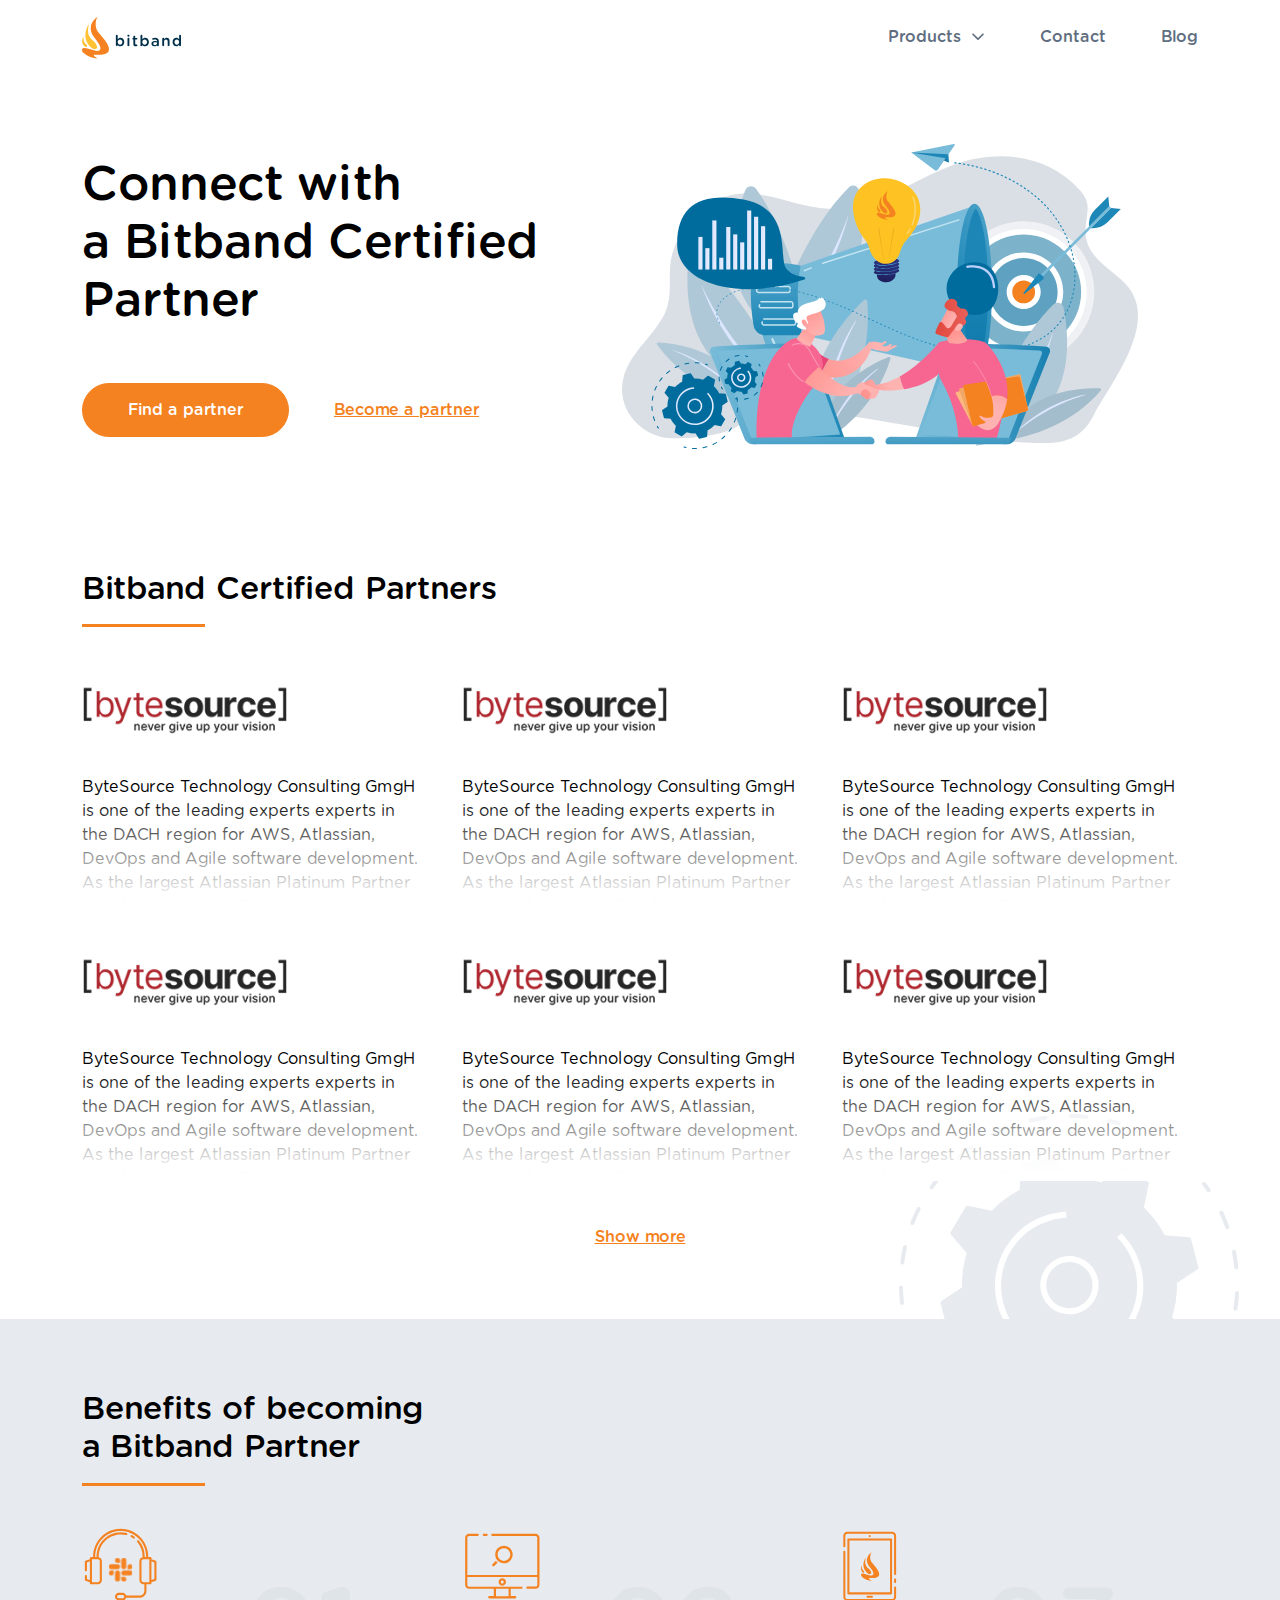
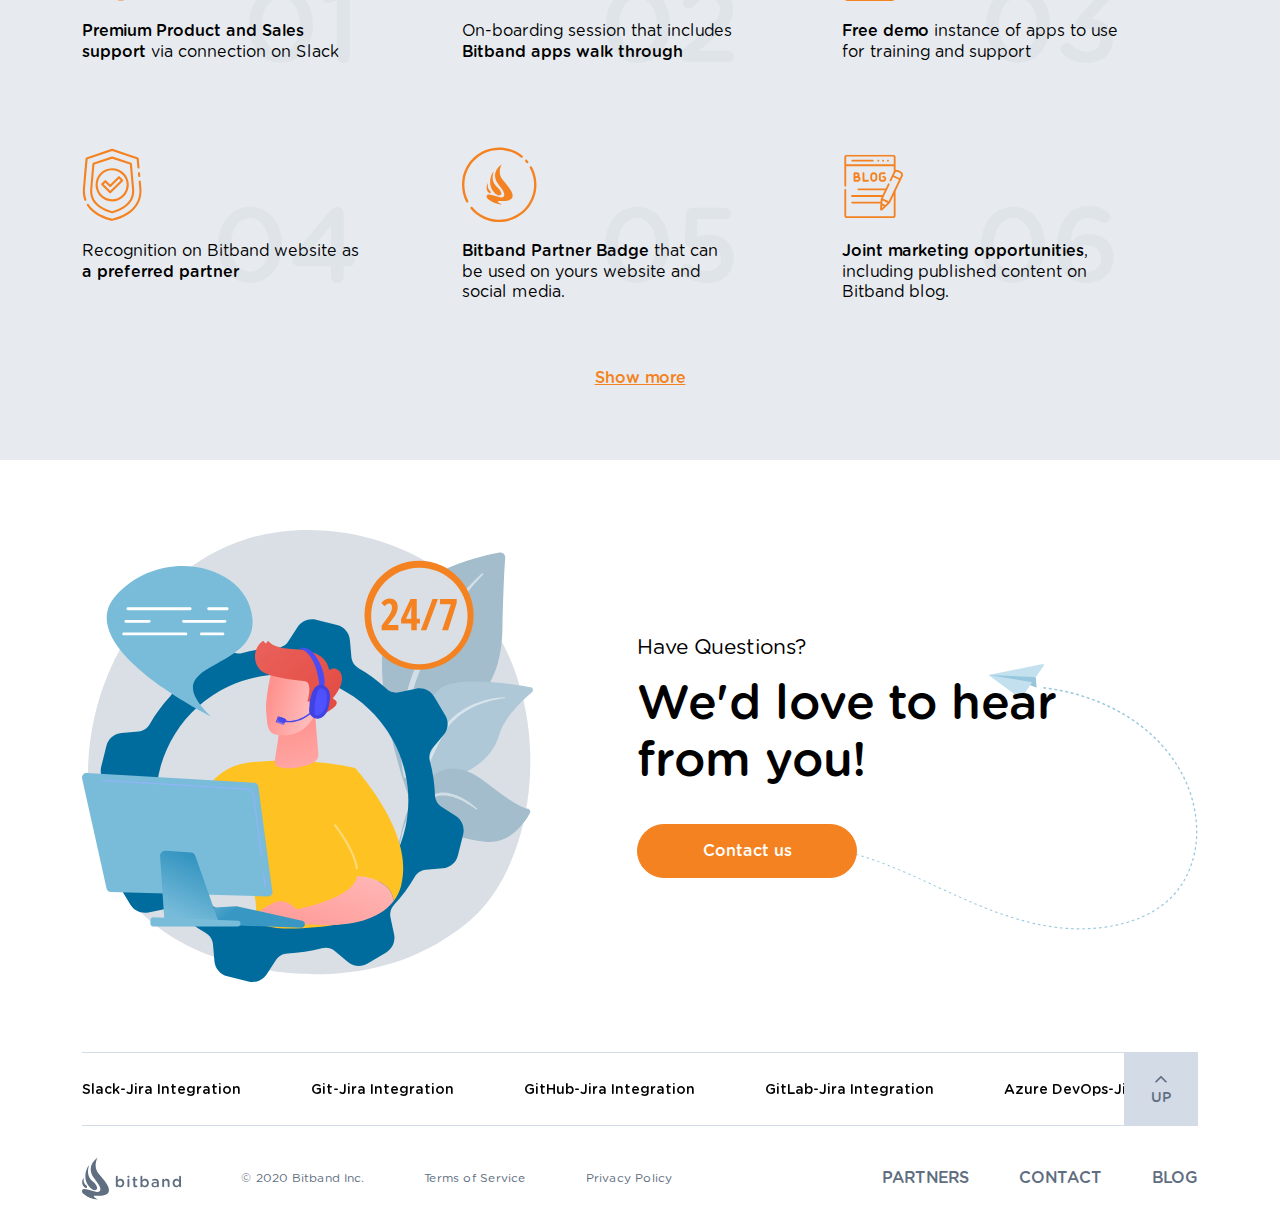
==== commit b75445df: "Add files via upload" ====
--- a/index.html
+++ b/index.html
@@ -5,6 +5,8 @@
     <meta charset="UTF-8">
     <meta http-equiv="X-UA-Compatible" content="IE=edge">
     <meta name="viewport" content="width=device-width, initial-scale=1.0">
+    <link rel="apple-touch-icon-precomposed" href="favicon/favico.png" />
+    <link rel="icon" href="favicon/favico.png">
     <title>Main</title>
     <link rel="stylesheet" href="css/lib/bootstrap.min.css">
     <link rel="stylesheet" href="css/lib/slick.css">
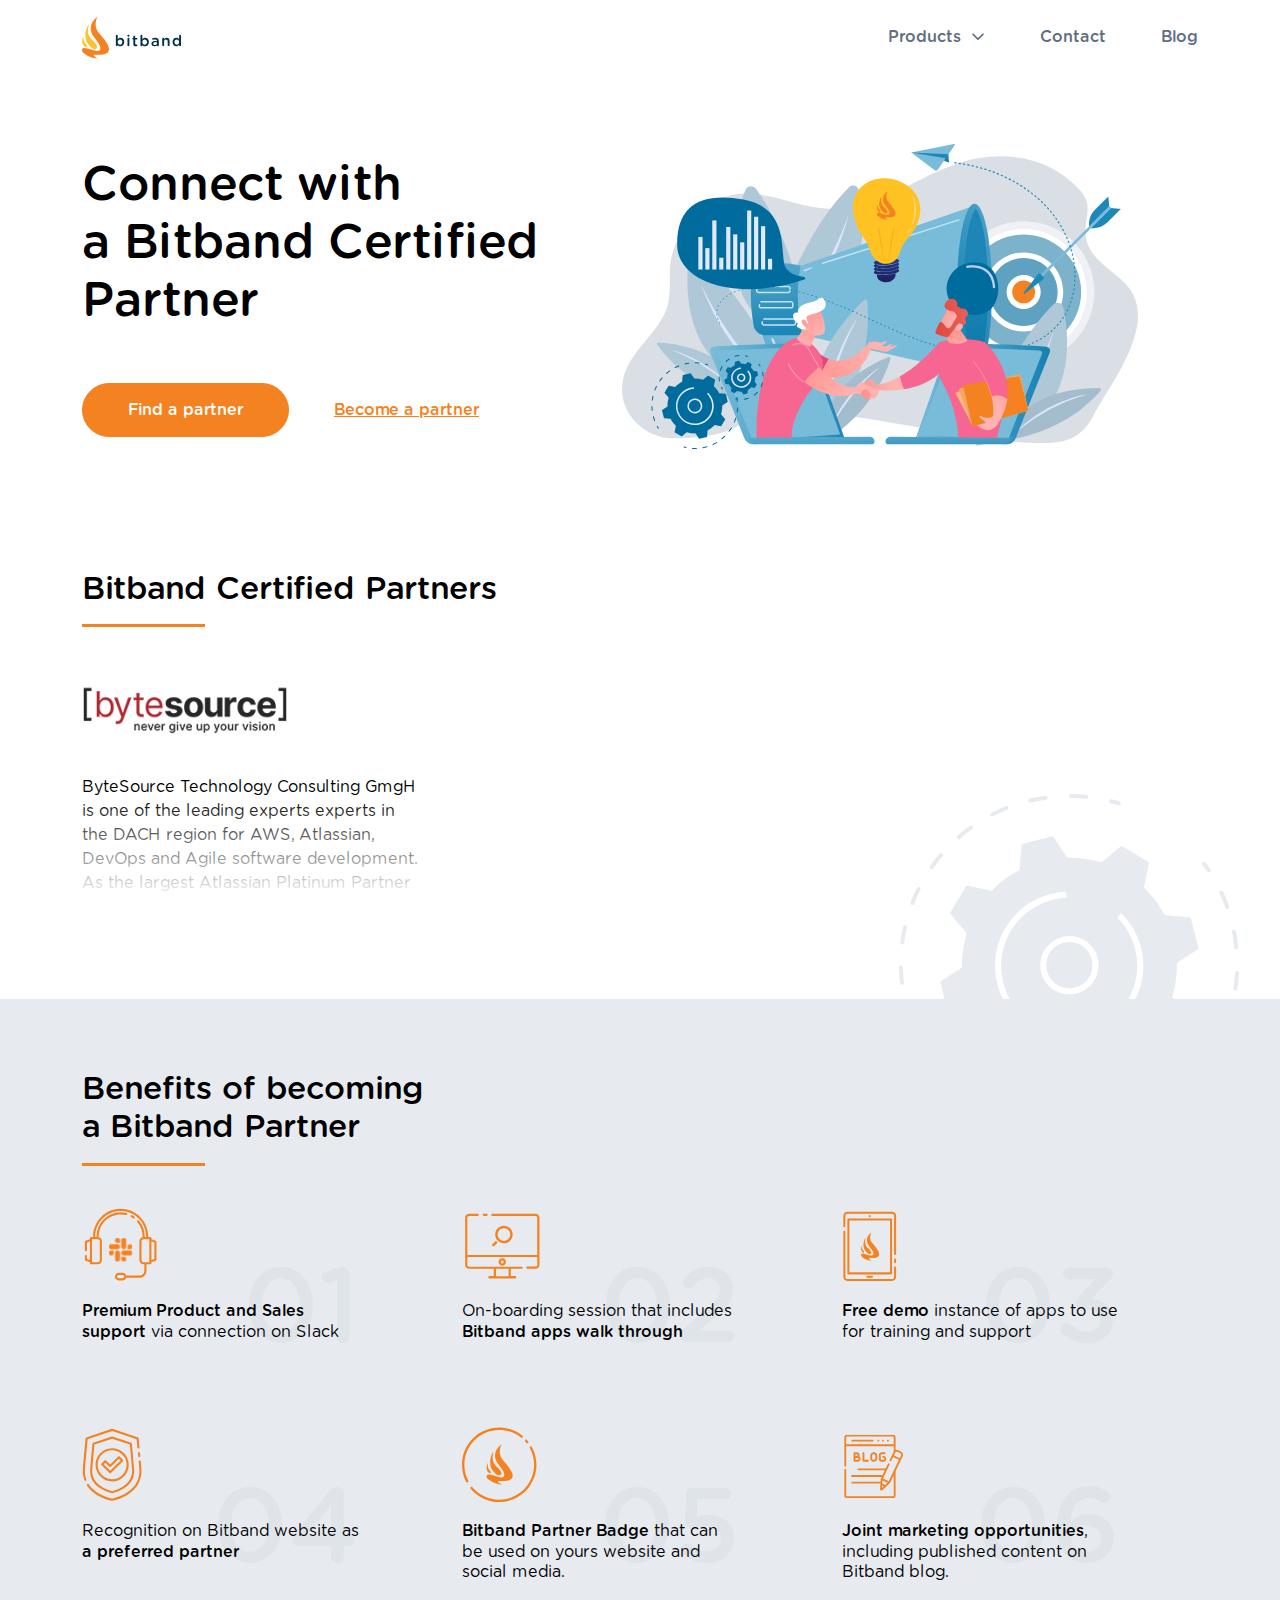
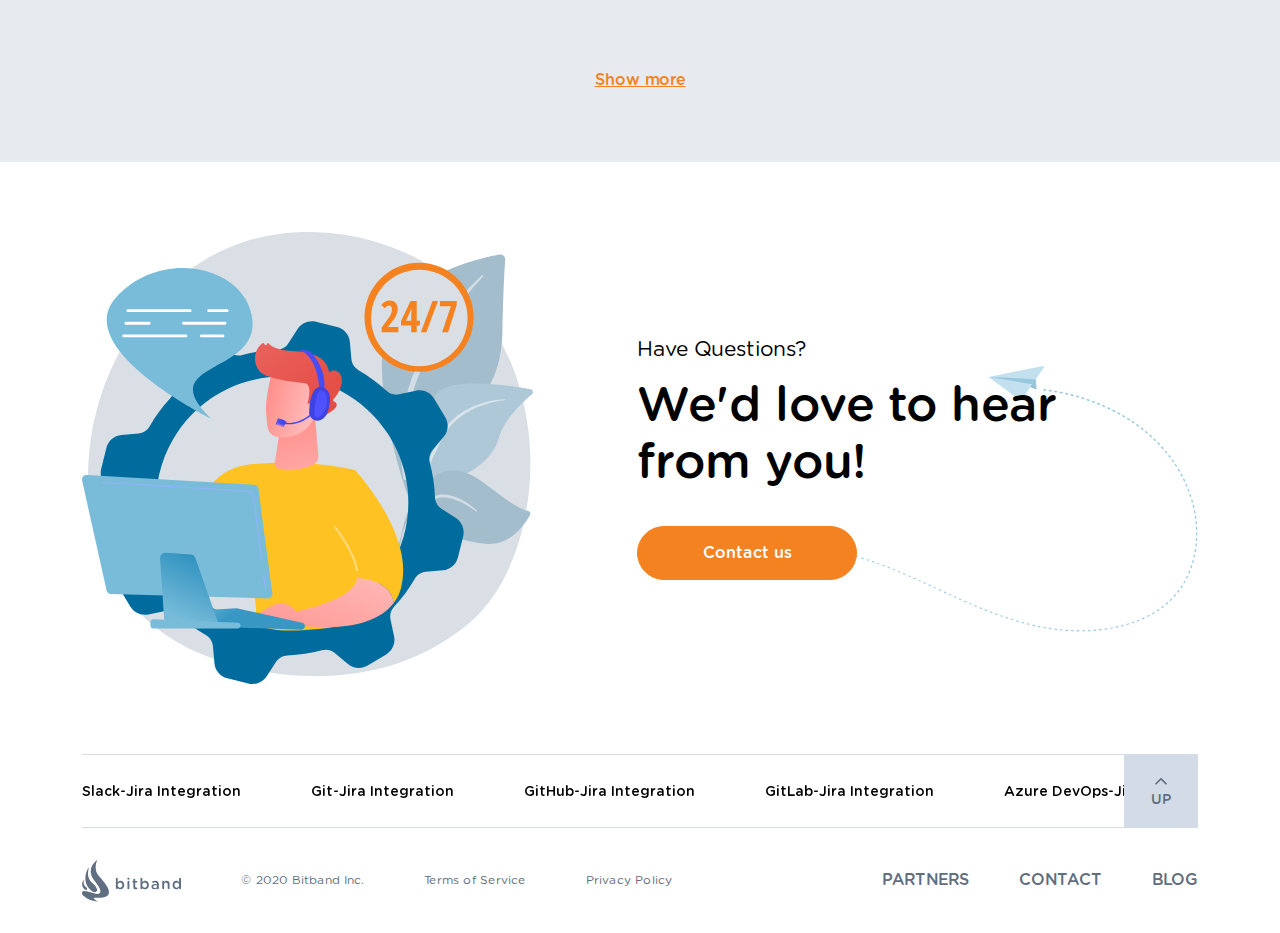
==== commit 2250caa2: "Add files via upload" ====
--- a/index.html
+++ b/index.html
@@ -30,9 +30,24 @@
                                 <li class="sublink">
                                     <a href="#">Products</a>
                                     <ul class="sublist">
-                                        <li><a href="#">Sublink 1</a></li>
-                                        <li><a href="#">Sublink 2</a></li>
-                                        <li><a href="#">Sublink 3</a></li>
+                                        <li><a href="azure-devops-jira-integration.html">Azure
+                                                DevOps-Jira Integration</a></li>
+                                        <li><a href="figma-jira-integration.html">Figma-Jira
+                                                Integration</a></li>
+                                        <li><a href="git-jira-integration.html">Git-Jira Integration</a>
+                                        </li>
+                                        <li><a href="github-jira-integration.html">GitHub-Jira
+                                                Integration</a></li>
+                                        <li><a href="gitlab-jira-integration.html">GitLab-Jira
+                                                Integration</a></li>
+                                        <li><a href="jenkins-jira-integration.html">Jenkins-Jira
+                                                Integration</a></li>
+                                        <li><a href="microsoft-teams-jira-integration.html">Microsoft
+                                                Teams-Jira Integration</a></li>
+                                        <li><a href="miro-jira-integration.html">Miro-Jira
+                                                Integration</a></li>
+                                        <li><a href="slack-jira-integration.html">Slack-Jira
+                                                Integration</a></li>
                                     </ul>
                                 </li>
                                 <li><a href="#">Contact</a></li>
@@ -77,139 +92,6 @@
                 <div class="container">
                     <h2 class="bottline">Bitband Certified Partners</h2>
                     <div class="row">
-                        <div class="col-lg-4 col-sm-6">
-                            <div class="partners__box">
-                                <div class="partners__boxlogo">
-                                    <a href="#"><img src="img/partner1.png" alt="img"></a>
-                                </div>
-                                <div class="partners__boxdescr">
-                                    <p>
-                                        ByteSource Technology Consulting GmgH is one of the leading experts experts in
-                                        the DACH region for AWS, Atlassian, DevOps and Agile software development. As
-                                        the largest Atlassian Platinum Partner and the largest AWS Advanced
-                                        ByteSource Technology Consulting GmgH is one of the leading experts experts in
-                                        the DACH region for AWS, Atlassian, DevOps and Agile software development. As
-                                        the largest Atlassian Platinum Partner and the largest AWS Advanced
-                                    </p>
-                                </div>
-                            </div>
-                        </div>
-                        <div class="col-lg-4 col-sm-6">
-                            <div class="partners__box">
-                                <div class="partners__boxlogo">
-                                    <a href="#"><img src="img/partner1.png" alt="img"></a>
-                                </div>
-                                <div class="partners__boxdescr">
-                                    <p>
-                                        ByteSource Technology Consulting GmgH is one of the leading experts experts in
-                                        the DACH region for AWS, Atlassian, DevOps and Agile software development. As
-                                        the largest Atlassian Platinum Partner and the largest AWS Advanced
-                                        ByteSource Technology Consulting GmgH is one of the leading experts experts in
-                                        the DACH region for AWS, Atlassian, DevOps and Agile software development. As
-                                        the largest Atlassian Platinum Partner and the largest AWS Advanced
-                                    </p>
-                                </div>
-                            </div>
-                        </div>
-                        <div class="col-lg-4 col-sm-6">
-                            <div class="partners__box">
-                                <div class="partners__boxlogo">
-                                    <a href="#"><img src="img/partner1.png" alt="img"></a>
-                                </div>
-                                <div class="partners__boxdescr">
-                                    <p>
-                                        ByteSource Technology Consulting GmgH is one of the leading experts experts in
-                                        the DACH region for AWS, Atlassian, DevOps and Agile software development. As
-                                        the largest Atlassian Platinum Partner and the largest AWS Advanced
-                                        ByteSource Technology Consulting GmgH is one of the leading experts experts in
-                                        the DACH region for AWS, Atlassian, DevOps and Agile software development. As
-                                        the largest Atlassian Platinum Partner and the largest AWS Advanced
-                                    </p>
-                                </div>
-                            </div>
-                        </div>
-                        <div class="col-lg-4 col-sm-6">
-                            <div class="partners__box">
-                                <div class="partners__boxlogo">
-                                    <a href="#"><img src="img/partner1.png" alt="img"></a>
-                                </div>
-                                <div class="partners__boxdescr">
-                                    <p>
-                                        ByteSource Technology Consulting GmgH is one of the leading experts experts in
-                                        the DACH region for AWS, Atlassian, DevOps and Agile software development. As
-                                        the largest Atlassian Platinum Partner and the largest AWS Advanced
-                                    </p>
-                                </div>
-                            </div>
-                        </div>
-                        <div class="col-lg-4 col-sm-6">
-                            <div class="partners__box">
-                                <div class="partners__boxlogo">
-                                    <a href="#"><img src="img/partner1.png" alt="img"></a>
-                                </div>
-                                <div class="partners__boxdescr">
-                                    <p>
-                                        ByteSource Technology Consulting GmgH is one of the leading experts experts in
-                                        the DACH region for AWS, Atlassian, DevOps and Agile software development. As
-                                        the largest Atlassian Platinum Partner and the largest AWS Advanced
-                                        ByteSource Technology Consulting GmgH is one of the leading experts experts in
-                                        the DACH region for AWS, Atlassian, DevOps and Agile software development. As
-                                        the largest Atlassian Platinum Partner and the largest AWS Advanced
-                                    </p>
-                                </div>
-                            </div>
-                        </div>
-                        <div class="col-lg-4 col-sm-6">
-                            <div class="partners__box">
-                                <div class="partners__boxlogo">
-                                    <a href="#"><img src="img/partner1.png" alt="img"></a>
-                                </div>
-                                <div class="partners__boxdescr">
-                                    <p>
-                                        ByteSource Technology Consulting GmgH is one of the leading experts experts in
-                                        the DACH region for AWS, Atlassian, DevOps and Agile software development. As
-                                        the largest Atlassian Platinum Partner and the largest AWS Advanced
-                                        ByteSource Technology Consulting GmgH is one of the leading experts experts in
-                                        the DACH region for AWS, Atlassian, DevOps and Agile software development. As
-                                        the largest Atlassian Platinum Partner and the largest AWS Advanced
-                                    </p>
-                                </div>
-                            </div>
-                        </div>
-                        <div class="col-lg-4 col-sm-6">
-                            <div class="partners__box">
-                                <div class="partners__boxlogo">
-                                    <a href="#"><img src="img/partner1.png" alt="img"></a>
-                                </div>
-                                <div class="partners__boxdescr">
-                                    <p>
-                                        ByteSource Technology Consulting GmgH is one of the leading experts experts in
-                                        the DACH region for AWS, Atlassian, DevOps and Agile software development. As
-                                        the largest Atlassian Platinum Partner and the largest AWS Advanced
-                                        ByteSource Technology Consulting GmgH is one of the leading experts experts in
-                                        the DACH region for AWS, Atlassian, DevOps and Agile software development. As
-                                        the largest Atlassian Platinum Partner and the largest AWS Advanced
-                                    </p>
-                                </div>
-                            </div>
-                        </div>
-                        <div class="col-lg-4 col-sm-6">
-                            <div class="partners__box">
-                                <div class="partners__boxlogo">
-                                    <a href="#"><img src="img/partner1.png" alt="img"></a>
-                                </div>
-                                <div class="partners__boxdescr">
-                                    <p>
-                                        ByteSource Technology Consulting GmgH is one of the leading experts experts in
-                                        the DACH region for AWS, Atlassian, DevOps and Agile software development. As
-                                        the largest Atlassian Platinum Partner and the largest AWS Advanced
-                                        ByteSource Technology Consulting GmgH is one of the leading experts experts in
-                                        the DACH region for AWS, Atlassian, DevOps and Agile software development. As
-                                        the largest Atlassian Platinum Partner and the largest AWS Advanced
-                                    </p>
-                                </div>
-                            </div>
-                        </div>
                         <div class="col-lg-4 col-sm-6">
                             <div class="partners__box">
                                 <div class="partners__boxlogo">
--- a/css/style.css
+++ b/css/style.css
@@ -1 +1 @@
-@font-face{font-family:"gothamrnd_book";src:url("../fonts/gothamrnd_book.eot");src:url("../fonts/gothamrnd_book.eot") format("embedded-opentype"),url("../fonts/gothamrnd_book.woff2") format("woff2"),url("../fonts/gothamrnd_book.woff") format("woff"),url("../fonts/gothamrnd_book.ttf") format("truetype"),url("../fonts/gothamrnd_book.svg#gothamrnd_book") format("svg")}@font-face{font-family:"gothamrnd_book";src:url("../fonts/gothamrnd_medium.eot");src:url("../fonts/gothamrnd_medium.eot") format("embedded-opentype"),url("../fonts/gothamrnd_medium.woff2") format("woff2"),url("../fonts/gothamrnd_medium.woff") format("woff"),url("../fonts/gothamrnd_medium.ttf") format("truetype"),url("../fonts/gothamrnd_medium.svg#gothamrnd_medium") format("svg");font-weight:500}@font-face{font-family:"gothamrnd_book";src:url("../fonts/gothamrnd_bold.eot");src:url("../fonts/gothamrnd_bold.eot") format("embedded-opentype"),url("../fonts/gothamrnd_bold.woff2") format("woff2"),url("../fonts/gothamrnd_bold.woff") format("woff"),url("../fonts/gothamrnd_bold.ttf") format("truetype"),url("../fonts/gothamrnd_bold.svg#gothamrnd_bold") format("svg");font-weight:600}:root{scroll-behavior:inherit}body,html{height:100%}.main{-webkit-box-flex:1;-ms-flex:1 1 auto;flex:1 1 auto}.pagewrapper{min-height:100%;display:-webkit-box;display:-ms-flexbox;display:flex;-webkit-box-orient:vertical;-webkit-box-direction:normal;-ms-flex-direction:column;flex-direction:column;overflow:hidden}@media (min-width:1360px){.container{max-width:1340px}}body{font-family:"gothamrnd_book"}.orangebtn{display:inline-block;padding:22px 43px;background:#F58220;border:1px solid #F58220;border-radius:40px;color:#fff;font-weight:500;font-size:18px;line-height:100%;text-decoration:none;-webkit-transition:0.3s;transition:0.3s}.orangebtn:hover{color:#F58220;background:#fff}.orangelink{font-weight:500;font-size:18px;line-height:100%;color:#F58220}.orangelink:hover{text-decoration:none;color:#F58220}h2.bottline{font-weight:500;font-size:36px;line-height:120%;color:#000000;padding-bottom:30px;position:relative;margin-bottom:40px}h2.bottline:after{content:"";display:inline-block;position:absolute;left:0;bottom:0;width:123px;height:3px;background:#F58220}header.header{padding:23px 0}header.header .logo img{max-width:100%;width:999px}header.header .header__nav>ul{list-style-type:none;padding:0;margin:0;text-align:right}header.header .header__nav>ul>li{display:inline-block;margin-right:50px;position:relative}header.header .header__nav>ul>li:last-child{margin-right:0}header.header .header__nav>ul>li>a{color:#5F6E80;font-weight:500;font-size:16px;line-height:150%;text-decoration:none;-webkit-transition:0.3s;transition:0.3s;display:block;padding:10px 0}header.header .header__nav>ul>li>a:hover{color:#000}header.header .header__nav .sublist{list-style-type:none;padding:0;margin:0;position:absolute;left:-10px;top:calc(100% - 5px);text-align:left;width:160px;padding:10px;-webkit-box-shadow:0 0 10px #000;box-shadow:0 0 10px #000;-webkit-box-shadow:0 8px 10px #efefef;box-shadow:0 8px 10px #efefef;opacity:0;z-index:-1;visibility:hidden;-webkit-transition:0.3s;transition:0.3s;-webkit-transform:translateY(-10px);transform:translateY(-10px)}header.header .header__nav .sublist:hover{opacity:1;z-index:2;visibility:visible;-webkit-transform:translateY(0);transform:translateY(0)}header.header .header__nav .sublist li{margin-bottom:5px}header.header .header__nav .sublist li:last-child{margin-bottom:0}header.header .header__nav .sublist li a{color:#5F6E80;font-weight:500;font-size:15px;line-height:150%;text-decoration:none;-webkit-transition:0.3s;transition:0.3s}header.header .header__nav .sublist li a:hover{color:#000}header.header .header__nav .sublink>a{padding-right:24px}header.header .header__nav .sublink>a:after{content:"";display:inline-block;position:absolute;right:0;top:16px;width:14px;height:12px;background:url("../img/menuarrow.svg") no-repeat center/100%}header.header .header__nav .sublink>a:hover+.sublist{opacity:1;z-index:2;visibility:visible;-webkit-transform:translateY(0);transform:translateY(0)}.burger,.closemenu{display:none}.header__nav>img{display:none}@media (max-width:991.8px){.header .container{position:relative}.burger{width:24px;height:24px;position:absolute;right:15px;top:50%;-webkit-transform:translateY(-50%);transform:translateY(-50%);border:none;background:transparent;outline:none;padding:4px 0;display:-webkit-box;display:-ms-flexbox;display:flex;-webkit-box-orient:vertical;-webkit-box-direction:normal;-ms-flex-direction:column;flex-direction:column;-webkit-box-pack:justify;-ms-flex-pack:justify;justify-content:space-between}.burger span{display:inline-block;height:2px;width:100%;background:#000}.header__nav{position:fixed;top:0;left:0;width:100%;height:100vh;background-color:#fff;z-index:11;padding:100px 60px;-webkit-transform:translateX(100%);transform:translateX(100%);-webkit-transition:0.5s;transition:0.5s}.header__nav .closemenu{display:-webkit-inline-box;display:-ms-inline-flexbox;display:inline-flex;width:24px;height:24px;position:absolute;right:20px;top:20px}.header__nav .closemenu img{width:100%;-webkit-box-align:center;-ms-flex-align:center;align-items:center;-webkit-box-pack:center;-ms-flex-pack:center;justify-content:center}.header__nav.show{-webkit-transform:translateX(0);transform:translateX(0)}header.header .header__nav>ul{display:block;text-align:left}header.header .header__nav>ul>li{margin-right:0;display:block}header.header .header__nav>ul>li a{font-size:22px}header.header .header__nav .sublink>a:after{width:20px;height:16px;top:18px}header.header .header__nav .sublink>a+.sublist,header.header .header__nav .sublink>a:hover+.sublist{opacity:1;z-index:2;visibility:visible;display:none;-webkit-transform:translateX(0);transform:translateX(0)}header.header .header__nav .sublist{position:relative;-webkit-box-shadow:none;box-shadow:none;width:100%;left:inherit;padding-left:20px;top:inherit;-webkit-transition:0s;transition:0s}header.header .header__nav .sublist li a{font-size:20px;font-weight:400;display:block}header.header .header__nav .sublink>a:after{-webkit-transition:0.5s;transition:0.5s}header.header .header__nav .sublink>a.rotate:after{-webkit-transform:rotate(-180deg);transform:rotate(-180deg)}.header__nav>img{display:inline-block;position:absolute;bottom:30px;right:30px;width:300px;-webkit-animation:ratate 24s infinite;animation:ratate 24s infinite}}@media (max-width:575.8px){.header__nav>img{bottom:30px;right:30px;width:200px;-webkit-animation:ratate 24s infinite;animation:ratate 24s infinite}.header__nav{padding:70px 20px}header.header .header__nav>ul>li a{font-size:18px}.header__nav{overflow-y:scroll;overflow:hidden}header.header .header__nav .sublist li a{font-size:16px}header.header .header__nav .sublist{padding:0 0 0 20px}}.welcomesect{padding:83px 0 65px 0}.welcomesect__img{position:relative}.welcomesect__img img{margin-left:-30px;max-width:750px}.welcomesect__textbox h1{margin-bottom:55px;color:#000;font-weight:500;font-size:56px;line-height:120%}.welcomesect__textbox .orangebtn{margin-right:40px}.partners{padding:100px 0;overflow:hidden;position:relative}.partners .partners__box{max-width:336px;margin-bottom:20px;cursor:pointer}.partners .partners__box .partners__boxlogo{height:108px;display:-webkit-box;display:-ms-flexbox;display:flex;-webkit-box-align:center;-ms-flex-align:center;align-items:center}.partners .partners__box .partners__boxlogo img{max-width:100%;max-height:100%}.partners .partners__box .partners__boxdescr{padding:10px 0;position:relative;max-height:144px;overflow:hidden;-webkit-transition:0.5s;transition:0.5s;overflow:hidden;-webkit-transition:1s ease max-height;transition:1s ease max-height}.partners .partners__box .partners__boxdescr p{margin:0;font-weight:400;font-size:16px;line-height:150%;color:#000}.partners .partners__box .partners__boxdescr:after{content:"";display:block;position:absolute;left:0px;bottom:0;width:100%;height:114px;background:-webkit-gradient(linear,left bottom,left top,color-stop(6.13%,#FFFFFF),to(rgba(255,255,255,0)));background:linear-gradient(360deg,#FFFFFF 6.13%,rgba(255,255,255,0) 100%);-webkit-transition:1s;transition:1s}.partners .partners__box .partners__boxdescr.open{max-height:500px}.partners .partners__box .partners__boxdescr.open:after{opacity:0}.partners .orangelink{display:inline-block;margin-top:28px}.partners .orangelink span:nth-child(2){display:none}.partners .animationimg{position:absolute;bottom:-185px;right:41px;z-index:-1;animation:ratate 18s infinite;-webkit-animation:ratate 18s infinite;-webkit-animation-timing-function:linear;animation-timing-function:linear}.partners .col-lg-4:nth-last-child(-n+3){display:none}.partners.showall .col-lg-4{display:block!important}@-webkit-keyframes ratate{0%{-webkit-transform:rotate(0deg);transform:rotate(0deg)}to{-webkit-transform:rotate(360deg);transform:rotate(360deg)}}@keyframes ratate{0%{-webkit-transform:rotate(0deg);transform:rotate(0deg)}to{-webkit-transform:rotate(360deg);transform:rotate(360deg)}}.benefits{padding:83px 0;background:#E7EBF0}.benefits h2{margin-bottom:67px}.benefits .orangelink{margin-top:26px}.benefits .orangelink span:nth-child(2){display:none}.benefits .col-lg-4:nth-last-child(-n+3){display:none}.benefits.showall .col-lg-4{display:block!important}.benefits__box{max-width:300px;margin-bottom:50px;position:relative}.benefits__box .benefits__box-icon{width:101px;height:101px}.benefits__box .benefits__box-icon img{max-width:100%;max-height:100%}.benefits__box .benefits__box-descr{max-width:280px;min-height:120px}.benefits__box .benefits__box-descr p{margin:0;font-size:18px;line-height:130%;color:#000000;padding-top:15px}.benefits__box .benefits__box-descr p b{font-weight:500}.benefits__box .bgtext{top:49px;right:22px;position:absolute;color:#5F6E80;opacity:0.05;font-weight:500;font-size:128px;line-height:130%}.haveq{padding:112px 0}.haveq__content{padding-left:80px;position:relative}.haveq__content .subtitle{margin-bottom:25px;color:#000;font-weight:400;font-size:24px;line-height:120%}.haveq__content h3{margin-bottom:55px;color:#000;font-weight:500;font-size:56px;line-height:120%;max-width:555px}.haveq__content .orangebtn{min-width:220px;text-align:center}.haveq__content .haveqbgimg{position:absolute;right:-115px;top:40px}.haveq__imgwrapp img{max-width:100%}.haveq__content .haveqbgimg{z-index:-1}.footer__logo.mobile{display:none}.welcmobpic{display:none}header.header .header__nav .sublist{background:#fff}@media (max-width:1600.8px){header.header{padding:15px 0}.welcomesect__textbox h1{font-size:48px}.welcomesect__img img{max-width:calc(100% - 30px)}.orangebtn,.orangelink{font-size:16px}.orangebtn{padding:18px 45px}.welcomesect{padding:70px 0 50px 0}.benefits,.haveq,.partners{padding:70px 0}h2.bottline{font-size:32px;margin-bottom:30px;padding-bottom:20px}.partners .animationimg{width:340px;bottom:-135px}.benefits h2.bottline{margin-bottom:40px}.benefits__box .benefits__box-icon{width:80px;height:80px}.benefits__box .benefits__box-descr p{font-size:16px}.benefits__box .bgtext{font-size:105px;top:30px}.benefits__box{margin-bottom:20px}.haveq__content .subtitle{font-size:21px;margin-bottom:15px}.haveq__content h3{font-size:48px;max-width:520px;margin-bottom:35px}.haveq__content .haveqbgimg{right:0;top:30px;width:420px}}@media (max-width:1199.8px){.welcomesect__textbox h1{font-size:38px}.orangebtn,.orangelink{font-size:14px}.welcomesect__textbox .orangebtn{margin-right:20px}.orangebtn{padding:15px 35px}.welcomesect{padding:50px 0 30px 0}.benefits,.haveq,.partners{padding:50px 0}h2.bottline{font-size:26px}.partners h2.bottline{margin-bottom:20px;padding-bottom:10px}h2.bottline:after{height:2px;width:80px}.partners .partners__box .partners__boxlogo img{max-height:38px}.benefits__box .benefits__box-icon{width:70px;height:70px}.haveq__content{padding-left:40px}.haveq__content .subtitle{font-size:18px}.haveq__content h3{font-size:38px;max-width:360px;margin-bottom:25px}.haveq__content .haveqbgimg{right:0;top:50px;width:300px}}@media (max-width:991.8px){.welcomesect__textbox h1{font-size:42px}.welcomesect{padding:70px 0 30px}.welcomesect__img img{margin-left:0;max-width:100%;margin-top:50px}.orangebtn,.orangelink{font-size:16px}.welcomesect__textbox .orangebtn{margin-right:40px}h2.bottline{font-size:36px}.partners .partners__box{max-width:320px}.partners .animationimg{width:230px;bottom:-125px;right:10px}.partners .col-lg-4:nth-last-child(-n+5){display:none}.benefits__box .bgtext{font-size:75px;top:20px}.benefits__box .benefits__box-descr{min-height:auto}.benefits__box{margin-bottom:50px}.benefits .col-lg-4:nth-last-child(-n+5){display:none}.haveq__imgwrapp img{max-width:350px;margin:0 auto;display:block}.haveq__content{padding-left:0;text-align:center;padding-top:40px}.haveq__content h3{margin:0 auto 30px}}@media (max-width:767.8px){.welcomesect__textbox h1{font-size:32px;margin-bottom:35px}h2.bottline{font-size:26px}.partners .partners__box .partners__boxlogo{height:60px}.partners .partners__box .partners__boxlogo img{max-height:30px}.haveq__content h3{font-size:32px}}@media (max-width:575.8px){.welcomesect__textbox h1{font-size:34px;margin-bottom:25px}.welcomesect{padding:30px 0}.orangebtn,.orangelink{font-size:14px}.welcomesect__textbox .orangebtn{max-width:400px;width:100%;text-align:center;margin:0 auto;display:block}.welcomesect__textbox .orangelink{display:block;text-align:center;margin-top:20px}.welcmobpic{display:block;width:100%;margin-bottom:30px}.welcomesect__img{display:none}.benefits,.haveq,.partners{padding:30px 0 30px}h2.bottline{font-size:28px}.partners .partners__box .partners__boxlogo{height:auto;padding:10px 0}.partners .col-lg-4:nth-last-child(-n+7){display:none}.benefits .col-lg-4:nth-last-child(-n+6){display:none}.benefits__box .benefits__box-icon{width:60px;height:60px}.benefits__box .benefits__box-descr p{padding-top:5px}.benefits__box{margin-bottom:30px}.partners .partners__box .partners__boxlogo img{max-height:initial}.partners .partners__box .partners__boxlogo{padding:0}.partners .partners__box{margin-top:15px}.partners .animationimg{width:200px}.haveq__imgwrapp img{max-width:250px}.haveq__content .haveqbgimg{display:none}.haveq__content h3{font-size:26px}.partners .partners__box{max-width:100%}}.product-welcomesect{padding:76px 0 180px 0}.product-welcomesect .product-welcomesect__texts h1{margin-bottom:30px;font-weight:500;font-size:56px;line-height:120%;color:#000}.product-welcomesect .product-welcomesect__texts .descr{margin-bottom:55px}.product-welcomesect .product-welcomesect__texts .descr p{font-weight:400;font-size:18px;line-height:150%;color:#000}.product-welcomesect .product-welcomesect__texts .descr p:last-child{margin-bottom:0}.product-welcomesect .product-welcomesect__video{position:relative}.product-welcomesect .product-welcomesect__video .videobgpic{position:absolute;top:-40px;left:-79px;max-height:415px;max-width:750px}.product-welcomesect .product-welcomesect__video .ratio{border-radius:15px;overflow:hidden}.product__row{padding:40px 0;margin-bottom:180px}.product__row .product__rowdescr{color:#000;padding-left:30px;position:relative;z-index:2}.product__row .product__rowdescr h3{font-weight:500;font-size:36px;line-height:120%;margin-bottom:73px;position:relative}.product__row .product__rowdescr h3:after{content:"";display:inline-block;height:3px;width:123px;background:#F58220;position:absolute;left:0;bottom:-38px}.product__row .product__rowdescr .descr{max-width:473px;font-weight:400;font-size:18px;line-height:150%}.product__row .product__rowdescr .descr p:last-child{margin-bottom:0}.product__row .product__rowpic{position:relative;max-width:684px;display:inline-block}.product__row .product__rowpic .mainpic{position:relative;z-index:2;max-width:680px;-webkit-filter:drop-shadow(0px 15px 50px rgba(0,0,0,0.15));filter:drop-shadow(0px 15px 50px rgba(0,0,0,0.15));max-width:100%}.product__row .product__rowpic .bgpic{position:absolute;z-index:1;left:50%;top:50%;-webkit-transform:translate(-50%,-50%);transform:translate(-50%,-50%)}.product__row.illustrationcenter{min-height:391px;display:-webkit-box;display:-ms-flexbox;display:flex;-webkit-box-align:center;-ms-flex-align:center;align-items:center}.product__row.illustrationcenter .product__rowpic{width:100%}.product__row.illustrationcenter .product__rowpic .illustration{position:absolute;left:0;right:0;margin:0 auto;display:block;top:50%;-webkit-transform:translateY(-50%);transform:translateY(-50%)}.product__row:nth-child(2n){background:#E7EBF0}.product__row:nth-child(2n) .row{-webkit-box-orient:horizontal;-webkit-box-direction:reverse;-ms-flex-direction:row-reverse;flex-direction:row-reverse}.product__row:nth-child(2n) .row .col-lg-7{text-align:right}.product__row:nth-child(2n) .product__rowdescr{padding-left:0}.product__row:nth-child(2n) .product__rowpic{padding-left:20px}.product-listsection{padding:50px 0 90px 0}.product-listsection .prlistsect__left h3{margin-bottom:35px;font-weight:500;font-size:36px;line-height:120%;color:#000}.product-listsection .prlistsect__left a{font-weight:500;font-size:18px;line-height:100%;color:#F58220;text-decoration:underline}.product-listsection .prlistsect__left a:hover{text-decoration:none}.product-listsection .prlistsect__right ul{display:-webkit-box;display:-ms-flexbox;display:flex;-ms-flex-wrap:wrap;flex-wrap:wrap;-webkit-box-pack:justify;-ms-flex-pack:justify;justify-content:space-between;list-style-type:none;padding:0;margin:0}.product-listsection .prlistsect__right ul li{width:100%;max-width:45%;-webkit-box-flex:0;-ms-flex:0 0 45%;flex:0 0 45%;margin-bottom:44px;font-weight:400;font-size:18px;line-height:150%;color:#000;padding-left:70px;position:relative}.product-listsection .prlistsect__right ul li:after{content:"";display:inline-block;width:45px;height:45px;background:url("../img/check-orange.svg") no-repeat center/100%;position:absolute;left:0;top:-7px}.tryfree{background:#E7EBF0;padding:36px 0}.tryfree h3{margin-bottom:55px;font-weight:500;font-size:56px;line-height:120%;color:#000}.tryfree .imgwrap{text-align:right}.tryfree .imgwrap img{display:inline-block;margin-right:-15px}.product__row .product__rowpic .bgpic{max-width:840px}.product__row.illustrationcenter .product__rowpic .illustration{max-width:460px}.tryfree .imgwrap img{max-width:480px}@media (max-width:1600.8px){.product-welcomesect .product-welcomesect__texts h1,.tryfree h3{font-size:48px}.product-welcomesect{padding:100px 0}.product__row .product__rowdescr h3{font-size:32px}.product__row{margin-bottom:150px}.product-listsection .prlistsect__right ul li{font-size:16px}.tryfree__texts{max-width:630px}.tryfree{padding:20px 0}}@media (max-width:1199.8px){.product-welcomesect .product-welcomesect__texts h1,.tryfree h3{font-size:38px}.product-welcomesect .product-welcomesect__video .videobgpic{max-width:calc(100% + 60px);left:-60px}.product-welcomesect .product-welcomesect__texts h1{margin-bottom:20px}.product-welcomesect{padding:70px 0}.product-welcomesect .product-welcomesect__texts .descr{margin-bottom:30px}.product__row .product__rowpic .bgpic{max-width:calc(100% + 100px)}.product__row .product__rowdescr h3:after{height:2px;width:100px;bottom:-20px}.product__row .product__rowdescr h3{margin-bottom:40px}.product__row{margin-bottom:100px}.product__row.illustrationcenter .product__rowpic .illustration{max-width:400px}.product__row.illustrationcenter{min-height:330px}.product-listsection .prlistsect__left h3{font-size:32px;margin-bottom:20px}.prlistsect__left{margin-bottom:50px}.product-listsection{padding:50px 0 60px 0}.product-listsection .prlistsect__right ul li{max-width:48%;-webkit-box-flex:0;-ms-flex:0 0 48%;flex:0 0 48%}.tryfree .imgwrap img{max-width:360px}.product__row .product__rowdescr h3{font-size:28px}.product-welcomesect .product-welcomesect__texts .descr p,.product__row .product__rowdescr .descr{font-size:16px}}@media (max-width:1199.8px){.product-welcomesect .product-welcomesect__texts h1{font-size:42px}.product-welcomesect .product-welcomesect__texts .descr p{font-size:18px}.product-welcomesect__texts{margin-bottom:50px}.product-welcomesect .product-welcomesect__video .videobgpic{display:none}.product__row .product__rowpic .bgpic{max-width:calc(100% + 60px)}.product__row .product__rowpic .mainpic{max-width:calc(100% - 40px);margin:0 auto;display:block}.product__rowpic{margin-bottom:30px}.product__row .product__rowdescr .descr{max-width:100%}.product__row{margin-bottom:60px}.product__row .product__rowdescr{max-width:calc(100% - 40px);margin:0 auto;padding-left:0}.product__row:nth-child(2n) .product__rowpic{padding-left:0}.product__row .product__rowpic{max-width:100%;display:block}.product__row.illustrationcenter .product__rowpic .illustration{position:relative;top:0;-webkit-transform:none;transform:none;margin-top:-100px}.product__row.illustrationcenter{margin-top:80px}.product-listsection .prlistsect__right ul li:after{width:35px;height:35px;top:-5px}.product-listsection .prlistsect__right ul li{padding-left:45px;margin-bottom:30px}.product-listsection{padding:20px 0 50px 0}.tryfree{padding:30px 0 60px}.tryfree .row .col-lg-7{-webkit-box-ordinal-group:3;-ms-flex-order:2;order:2}.tryfree .row .col-lg-5{-webkit-box-ordinal-group:2;-ms-flex-order:1;order:1}.tryfree h3{margin-bottom:30px}.tryfree__texts{text-align:center}.tryfree .imgwrap img{margin:0 auto 20px;display:block}}@media (max-width:767.8px){.product__row{margin-bottom:40px}}@media (max-width:575.8px){.product-welcomesect .product-welcomesect__texts h1{font-size:34px}.product-welcomesect{padding:30px 0}.product-welcomesect .product-welcomesect__texts .descr p{font-size:16px}.product-welcomesect__texts .orangebtn{max-width:400px;width:100%;text-align:center;margin:0 auto;display:block}.product-welcomesect .product-welcomesect__texts .descr{margin-bottom:20px}.product-welcomesect__texts{margin-bottom:30px}.product__row .product__rowpic .mainpic{max-width:100%}.product__row .product__rowdescr{max-width:100%}.product__row .product__rowdescr h3{font-size:24px}.product__row{margin-bottom:10px}.product__row.illustrationcenter .product__rowpic .illustration{max-width:100%;width:260px}.product-listsection .prlistsect__left h3{font-size:24px;margin-bottom:10px}.product-listsection .prlistsect__left a{font-size:16px}.product-listsection .prlistsect__right ul li{max-width:100%;-webkit-box-flex:0;-ms-flex:0 0 100%;flex:0 0 100%;padding-left:35px;margin-bottom:20px}.product-listsection .prlistsect__right ul li:after{width:25px;height:25px;top:0}.prlistsect__left{margin-bottom:40px}.tryfree .imgwrap img{max-width:250px}.tryfree{padding:20px 0 40px}.tryfree h3{font-size:24px}.tryfree .orangebtn{max-width:400px;width:100%;text-align:center;margin:0 auto;display:block}}.footer__topsect{display:-webkit-box;display:-ms-flexbox;display:flex}.footer__topsect .list{width:100%;max-width:calc(100% - 74px);-webkit-box-flex:0;-ms-flex:0 0 calc(100% - 74px);flex:0 0 calc(100% - 74px);list-style-type:none;padding:0 40px 0 0;margin:0;display:-webkit-box;display:-ms-flexbox;display:flex;-webkit-box-align:center;-ms-flex-align:center;align-items:center;-webkit-box-pack:justify;-ms-flex-pack:justify;justify-content:space-between;border-top:1px solid #D3DCE6;border-bottom:1px solid #D3DCE6}.footer__topsect .list li a{color:#000;text-decoration:none;font-weight:500;font-size:14px;line-height:100%;-webkit-transition:0.3s;transition:0.3s}.footer__topsect .list li a:hover{color:#a3bdcc}.footer__topsect .up{width:100%;max-width:74px;-webkit-box-flex:0;-ms-flex:0 0 74px;flex:0 0 74px;height:74px;background:#D3DCE6;display:-webkit-box;display:-ms-flexbox;display:flex;-webkit-box-align:center;-ms-flex-align:center;align-items:center;-webkit-box-pack:center;-ms-flex-pack:center;justify-content:center;text-align:center;color:#5F6E80;text-transform:uppercase;font-weight:500;font-size:14px;line-height:100%;cursor:pointer;-webkit-transition:0.3s;transition:0.3s}.footer__topsect .up:hover{background:#c5d5e7}.footer__topsect .up img{display:block;margin:0 auto 5px}.footer__bottsect .footer__bottsect-left{display:-webkit-box;display:-ms-flexbox;display:flex;-webkit-box-align:center;-ms-flex-align:center;align-items:center;height:105px}.footer__bottsect .footer__bottsect-left ul{list-style-type:none;padding:0;margin:0;display:-webkit-box;display:-ms-flexbox;display:flex;-webkit-box-align:center;-ms-flex-align:center;align-items:center}.footer__bottsect .footer__bottsect-left ul li{margin-right:60px;font-weight:400;font-size:12px;line-height:150%;color:#5F6E80}.footer__bottsect .footer__bottsect-left ul li:last-child{margin-right:0}.footer__bottsect .footer__bottsect-left ul li a{text-decoration:none;color:#5F6E80;-webkit-transition:0.3s;transition:0.3s}.footer__bottsect .footer__bottsect-left ul li a:hover{color:#000}.footer__bottsect .footer__logo{display:inline-block;margin-right:60px}.footer__bottsect .footer__logo img{max-width:99px}.footer__bottsect .footer__bottsect-right ul{list-style-type:none;padding:0;margin:0;display:-webkit-box;display:-ms-flexbox;display:flex;-webkit-box-pack:end;-ms-flex-pack:end;justify-content:flex-end;-webkit-box-align:center;-ms-flex-align:center;align-items:center}.footer__bottsect .footer__bottsect-right ul li{margin-right:50px}.footer__bottsect .footer__bottsect-right ul li:last-child{margin-right:0}.footer__bottsect .footer__bottsect-right ul li a{color:#5F6E80;font-weight:500;font-size:16px;line-height:150%;text-transform:uppercase;text-decoration:none;-webkit-transition:0.3s;transition:0.3s}.footer__bottsect .footer__bottsect-right ul li a:hover{color:#000}.footer__logo.mobile{display:none}.footlistsl{width:100%;max-width:calc(100% - 74px);-webkit-box-flex:0;-ms-flex:0 0 calc(100% - 74px);flex:0 0 calc(100% - 74px);border-top:1px solid #D3DCE6;border-bottom:1px solid #D3DCE6;display:-webkit-box;display:-ms-flexbox;display:flex;-webkit-box-align:center;-ms-flex-align:center;align-items:center}.footlistsl .footertext-slider{width:100%}.footlistsl .slick-slide{padding-right:70px}.footlistsl .slick-slide a{color:#000;text-decoration:none;font-weight:500;font-size:14px;line-height:100%;-webkit-transition:0.3s;transition:0.3s}.footlistsl .slick-slide a:hover{color:#a3bdcc}@media (max-width:1199.8px){.footer__topsect .list li a{font-size:12px}.footer__topsect .up{height:60px;max-width:60px;-webkit-box-flex:0;-ms-flex:0 0 60px;flex:0 0 60px}.footer__topsect .list,.footlistsl{max-width:calc(100% - 60px);-webkit-box-flex:0;-ms-flex:0 0 calc(100% - 60px);flex:0 0 calc(100% - 60px)}.footer__bottsect .footer__bottsect-left ul li{margin-right:30px}.footer__bottsect .footer__logo{margin-right:40px}.footer__bottsect .footer__bottsect-right ul li{margin-right:30px}.footer__bottsect .footer__bottsect-right ul li a{font-size:14px}.footer__bottsect .footer__bottsect-left{height:80px}.footlistsl{height:60px}.footlistsl .slick-slide{padding-right:40px}}@media (max-width:991.8px){.footer__topsect .list{-ms-flex-wrap:wrap;flex-wrap:wrap;-webkit-box-pack:start;-ms-flex-pack:start;justify-content:flex-start;padding:5px 0}.footer__topsect .list li{max-width:50%;-webkit-box-flex:0;-ms-flex:0 0 50%;flex:0 0 50%;padding-right:40px}.footer__topsect .up{height:auto}.footer__bottsect .col-lg-8{-webkit-box-ordinal-group:3;-ms-flex-order:2;order:2}.footer__bottsect .col-lg-4{-webkit-box-ordinal-group:2;-ms-flex-order:1;order:1}.footer__logo.mobile{display:inline-block}.footer__bottsect-left .footer__logo{display:none}.footer__bottsect-right{padding-top:30px;text-align:center}.footer__bottsect-right .footer__logo.mobile{margin:0 0 20px 0}.footer__bottsect .footer__bottsect-right ul{-webkit-box-pack:center;-ms-flex-pack:center;justify-content:center}.footer__bottsect .footer__bottsect-left{-webkit-box-pack:center;-ms-flex-pack:center;justify-content:center}.footer__bottsect .footer__bottsect-left{height:auto;padding:15px 0 20px}}@media (max-width:575.8px){.footer__topsect{-ms-flex-wrap:wrap;flex-wrap:wrap}.footer__topsect .list{max-width:100%;-webkit-box-flex:0;-ms-flex:0 0 100%;flex:0 0 100%;padding:10px 0}.footer__topsect .list li{max-width:100%;-webkit-box-flex:0;-ms-flex:0 0 100%;flex:0 0 100%;margin-bottom:10px;padding-right:65px}.footer__topsect .up{height:60px}.footer__topsect .list li a{font-size:14px}.footer__topsect .up{height:60px;position:absolute;right:0;top:0}.footer__topsect{position:relative}.footer__bottsect .footer__bottsect-left ul{-ms-flex-wrap:wrap;flex-wrap:wrap}.footer__bottsect .footer__bottsect-left ul li{margin-right:0}.footer__bottsect .footer__bottsect-left ul li:first-child{-webkit-box-ordinal-group:4;-ms-flex-order:3;order:3;max-width:100%;-webkit-box-flex:0;-ms-flex:0 0 100%;flex:0 0 100%;text-align:center;margin-top:10px}.footer__bottsect .footer__bottsect-left ul li:nth-child(2){-webkit-box-ordinal-group:2;-ms-flex-order:1;order:1;text-align:center;max-width:50%;-webkit-box-flex:0;-ms-flex:0 0 50%;flex:0 0 50%}.footer__bottsect .footer__bottsect-left ul li:nth-child(3){-webkit-box-ordinal-group:3;-ms-flex-order:2;order:2;text-align:center;max-width:50%;-webkit-box-flex:0;-ms-flex:0 0 50%;flex:0 0 50%}.footlistsl .slick-slide a{font-size:12px;display:inline-block;padding:10px 0}.footlistsl .slick-slide{padding-right:20px}}+@font-face{font-family:"gothamrnd_book";src:url("../fonts/gothamrnd_book.eot");src:url("../fonts/gothamrnd_book.eot") format("embedded-opentype"),url("../fonts/gothamrnd_book.woff2") format("woff2"),url("../fonts/gothamrnd_book.woff") format("woff"),url("../fonts/gothamrnd_book.ttf") format("truetype"),url("../fonts/gothamrnd_book.svg#gothamrnd_book") format("svg")}@font-face{font-family:"gothamrnd_book";src:url("../fonts/gothamrnd_medium.eot");src:url("../fonts/gothamrnd_medium.eot") format("embedded-opentype"),url("../fonts/gothamrnd_medium.woff2") format("woff2"),url("../fonts/gothamrnd_medium.woff") format("woff"),url("../fonts/gothamrnd_medium.ttf") format("truetype"),url("../fonts/gothamrnd_medium.svg#gothamrnd_medium") format("svg");font-weight:500}@font-face{font-family:"gothamrnd_book";src:url("../fonts/gothamrnd_bold.eot");src:url("../fonts/gothamrnd_bold.eot") format("embedded-opentype"),url("../fonts/gothamrnd_bold.woff2") format("woff2"),url("../fonts/gothamrnd_bold.woff") format("woff"),url("../fonts/gothamrnd_bold.ttf") format("truetype"),url("../fonts/gothamrnd_bold.svg#gothamrnd_bold") format("svg");font-weight:600}:root{scroll-behavior:inherit}body,html{height:100%}.main{-webkit-box-flex:1;-ms-flex:1 1 auto;flex:1 1 auto}.pagewrapper{min-height:100%;display:-webkit-box;display:-ms-flexbox;display:flex;-webkit-box-orient:vertical;-webkit-box-direction:normal;-ms-flex-direction:column;flex-direction:column;overflow:hidden}@media (min-width:1360px){.container{max-width:1340px}}body{font-family:"gothamrnd_book"}.orangebtn{display:inline-block;padding:22px 43px;background:#F58220;border:1px solid #F58220;border-radius:40px;color:#fff;font-weight:500;font-size:18px;line-height:100%;text-decoration:none;-webkit-transition:0.3s;transition:0.3s}.orangebtn:hover{color:#F58220;background:#fff}.orangelink{font-weight:500;font-size:18px;line-height:100%;color:#F58220}.orangelink:hover{text-decoration:none;color:#F58220}h2.bottline{font-weight:500;font-size:36px;line-height:120%;color:#000000;padding-bottom:30px;position:relative;margin-bottom:40px}h2.bottline:after{content:"";display:inline-block;position:absolute;left:0;bottom:0;width:123px;height:3px;background:#F58220}header.header{padding:23px 0}header.header .logo img{max-width:100%;width:999px}header.header .header__nav>ul{list-style-type:none;padding:0;margin:0;text-align:right}header.header .header__nav>ul>li{display:inline-block;margin-right:50px;position:relative}header.header .header__nav>ul>li:last-child{margin-right:0}header.header .header__nav>ul>li>a{color:#5F6E80;font-weight:500;font-size:16px;line-height:150%;text-decoration:none;-webkit-transition:0.3s;transition:0.3s;display:block;padding:10px 0}header.header .header__nav>ul>li>a:hover{color:#000}header.header .header__nav .sublist{list-style-type:none;padding:0;margin:0;position:absolute;left:-10px;top:calc(100% - 5px);text-align:left;padding:10px;-webkit-box-shadow:0 0 10px #000;box-shadow:0 0 10px #000;-webkit-box-shadow:0 8px 10px #efefef;box-shadow:0 8px 10px #efefef;opacity:0;z-index:-1;visibility:hidden;-webkit-transition:0.3s;transition:0.3s;-webkit-transform:translateY(-10px);transform:translateY(-10px);width:280px}header.header .header__nav .sublist:hover{opacity:1;z-index:2;visibility:visible;-webkit-transform:translateY(0);transform:translateY(0)}header.header .header__nav .sublist li{margin-bottom:5px}header.header .header__nav .sublist li:last-child{margin-bottom:0}header.header .header__nav .sublist li a{color:#5F6E80;font-weight:500;font-size:15px;line-height:150%;text-decoration:none;-webkit-transition:0.3s;transition:0.3s}header.header .header__nav .sublist li a:hover{color:#000}header.header .header__nav .sublink>a{padding-right:24px}header.header .header__nav .sublink>a:after{content:"";display:inline-block;position:absolute;right:0;top:16px;width:14px;height:12px;background:url("../img/menuarrow.svg") no-repeat center/100%}header.header .header__nav .sublink>a:hover+.sublist{opacity:1;z-index:2;visibility:visible;-webkit-transform:translateY(0);transform:translateY(0)}.burger,.closemenu{display:none}.header__nav>img{display:none}@media (max-width:991.8px){.header .container{position:relative}.burger{width:24px;height:24px;position:absolute;right:15px;top:50%;-webkit-transform:translateY(-50%);transform:translateY(-50%);border:none;background:transparent;outline:none;padding:4px 0;display:-webkit-box;display:-ms-flexbox;display:flex;-webkit-box-orient:vertical;-webkit-box-direction:normal;-ms-flex-direction:column;flex-direction:column;-webkit-box-pack:justify;-ms-flex-pack:justify;justify-content:space-between}.burger span{display:inline-block;height:2px;width:100%;background:#000}.header__nav{position:fixed;top:0;left:0;width:100%;height:100vh;background-color:#fff;z-index:11;padding:100px 60px;-webkit-transform:translateX(100%);transform:translateX(100%);-webkit-transition:0.5s;transition:0.5s}.header__nav .closemenu{display:-webkit-inline-box;display:-ms-inline-flexbox;display:inline-flex;width:24px;height:24px;position:absolute;right:20px;top:20px}.header__nav .closemenu img{width:100%;-webkit-box-align:center;-ms-flex-align:center;align-items:center;-webkit-box-pack:center;-ms-flex-pack:center;justify-content:center}.header__nav.show{-webkit-transform:translateX(0);transform:translateX(0)}header.header .header__nav>ul{display:block;text-align:left}header.header .header__nav>ul>li{margin-right:0;display:block}header.header .header__nav>ul>li a{font-size:22px}header.header .header__nav .sublink>a:after{width:20px;height:16px;top:18px}header.header .header__nav .sublink>a+.sublist,header.header .header__nav .sublink>a:hover+.sublist{opacity:1;z-index:2;visibility:visible;display:none;-webkit-transform:translateX(0);transform:translateX(0)}header.header .header__nav .sublist{position:relative;-webkit-box-shadow:none;box-shadow:none;width:100%;left:inherit;padding-left:20px;top:inherit;-webkit-transition:0s;transition:0s}header.header .header__nav .sublist li a{font-size:20px;font-weight:400;display:block}header.header .header__nav .sublink>a:after{-webkit-transition:0.5s;transition:0.5s}header.header .header__nav .sublink>a.rotate:after{-webkit-transform:rotate(-180deg);transform:rotate(-180deg)}.header__nav>img{display:inline-block;position:absolute;bottom:30px;right:30px;width:300px;-webkit-animation:ratate 24s infinite;animation:ratate 24s infinite}}@media (max-width:575.8px){.header__nav>img{bottom:30px;right:30px;width:200px;-webkit-animation:ratate 24s infinite;animation:ratate 24s infinite}.header__nav{padding:70px 20px}header.header .header__nav>ul>li a{font-size:18px}.header__nav{overflow-y:scroll;overflow:hidden}header.header .header__nav .sublist li a{font-size:16px}header.header .header__nav .sublist{padding:0 0 0 20px}}.welcomesect{padding:83px 0 65px 0}.welcomesect__img{position:relative}.welcomesect__img img{margin-left:-30px;max-width:750px}.welcomesect__textbox h1{margin-bottom:55px;color:#000;font-weight:500;font-size:56px;line-height:120%}.welcomesect__textbox .orangebtn{margin-right:40px}.partners{padding:100px 0;overflow:hidden;position:relative}.partners .partners__box{max-width:336px;margin-bottom:20px;cursor:pointer}.partners .partners__box .partners__boxlogo{height:108px;display:-webkit-box;display:-ms-flexbox;display:flex;-webkit-box-align:center;-ms-flex-align:center;align-items:center}.partners .partners__box .partners__boxlogo img{max-width:100%;max-height:100%}.partners .partners__box .partners__boxdescr{padding:10px 0;position:relative;max-height:144px;overflow:hidden;-webkit-transition:0.5s;transition:0.5s;overflow:hidden;-webkit-transition:1s ease max-height;transition:1s ease max-height}.partners .partners__box .partners__boxdescr p{margin:0;font-weight:400;font-size:16px;line-height:150%;color:#000}.partners .partners__box .partners__boxdescr:after{content:"";display:block;position:absolute;left:0px;bottom:0;width:100%;height:114px;background:-webkit-gradient(linear,left bottom,left top,color-stop(6.13%,#FFFFFF),to(rgba(255,255,255,0)));background:linear-gradient(360deg,#FFFFFF 6.13%,rgba(255,255,255,0) 100%);-webkit-transition:1s;transition:1s}.partners .partners__box .partners__boxdescr.open{max-height:500px}.partners .partners__box .partners__boxdescr.open:after{opacity:0}.partners .orangelink{display:inline-block;margin-top:28px;display:none}.partners .orangelink span:nth-child(2){display:none}.partners .animationimg{position:absolute;bottom:-185px;right:41px;z-index:-1;animation:ratate 18s infinite;-webkit-animation:ratate 18s infinite;-webkit-animation-timing-function:linear;animation-timing-function:linear}.partners .col-lg-4:nth-child(n+7){display:none}.partners.showall .col-lg-4{display:block!important}@-webkit-keyframes ratate{0%{-webkit-transform:rotate(0deg);transform:rotate(0deg)}to{-webkit-transform:rotate(360deg);transform:rotate(360deg)}}@keyframes ratate{0%{-webkit-transform:rotate(0deg);transform:rotate(0deg)}to{-webkit-transform:rotate(360deg);transform:rotate(360deg)}}.benefits{padding:83px 0;background:#E7EBF0}.benefits h2{margin-bottom:67px}.benefits .orangelink{margin-top:26px}.benefits .orangelink span:nth-child(2){display:none}.benefits .col-lg-4:nth-child(n+7){display:none}.benefits.showall .col-lg-4{display:block!important}.benefits__box{max-width:300px;margin-bottom:50px;position:relative}.benefits__box .benefits__box-icon{width:101px;height:101px}.benefits__box .benefits__box-icon img{max-width:100%;max-height:100%}.benefits__box .benefits__box-descr{max-width:280px;min-height:120px}.benefits__box .benefits__box-descr p{margin:0;font-size:18px;line-height:130%;color:#000000;padding-top:15px}.benefits__box .benefits__box-descr p b{font-weight:500}.benefits__box .bgtext{top:49px;right:22px;position:absolute;color:#5F6E80;opacity:0.05;font-weight:500;font-size:128px;line-height:130%}.haveq{padding:112px 0}.haveq__content{padding-left:80px;position:relative}.haveq__content .subtitle{margin-bottom:25px;color:#000;font-weight:400;font-size:24px;line-height:120%}.haveq__content h3{margin-bottom:55px;color:#000;font-weight:500;font-size:56px;line-height:120%;max-width:555px}.haveq__content .orangebtn{min-width:220px;text-align:center}.haveq__content .haveqbgimg{position:absolute;right:-115px;top:40px}.haveq__imgwrapp img{max-width:100%}.haveq__content .haveqbgimg{z-index:-1}.footer__logo.mobile{display:none}.welcmobpic{display:none}header.header .header__nav .sublist{background:#fff}.product-reviews{padding:50px 0 130px}.product-reviews .product-reviews__header{margin-bottom:60px}.product-reviews .product-reviews__header h3{max-width:660px;font-weight:500;font-size:36px;line-height:120%;color:#000;margin:0}.product-reviews .product-reviews__header .orangelink{display:inline-block;font-weight:500;font-size:18px;line-height:100%;color:#F58220}.reviewslider .slick-slide{padding:0 16px}.reviewslider .slick-slide a{text-decoration:none}.reviewbox{width:416px;background:#E7EBF0;border-radius:12px;padding:34px;-webkit-transition:0.3s;transition:0.3s}.reviewbox:hover{background:#cedef0}.reviewbox .reviewbox__header{display:-webkit-box;display:-ms-flexbox;display:flex;-ms-flex-wrap:wrap;flex-wrap:wrap;margin-bottom:24px;-webkit-box-align:center;-ms-flex-align:center;align-items:center}.reviewbox .reviewbox__header .avatar{width:100%;max-width:108px;-webkit-box-flex:0;-ms-flex:0 0 108px;flex:0 0 108px;overflow:hidden;border-radius:50%;border:4px solid #79BCD9;position:relative;height:108px}.reviewbox .reviewbox__header .avatar img{-o-object-fit:cover;object-fit:cover;-o-object-position:0 0;object-position:0 0;width:calc(100% + 2px);height:calc(100% + 2px);position:absolute;left:-1px;top:-1px}.reviewbox .reviewbox__header .nameinfo{width:100%;max-width:calc(100% - 108px);-webkit-box-flex:0;-ms-flex:0 0 calc(100% - 108px);flex:0 0 calc(100% - 108px);padding-left:20px}.reviewbox .reviewbox__header .nameinfo .name{margin-bottom:3px;font-weight:500;font-size:18px;line-height:150%;color:#000}.reviewbox .reviewbox__header .nameinfo .date{margin:0;font-weight:400;font-size:14px;line-height:150%;color:#5F6E80}.reviewbox .reviewbox__body .rating{display:-webkit-box;display:-ms-flexbox;display:flex;-webkit-box-align:center;-ms-flex-align:center;align-items:center;margin-bottom:24px}.reviewbox .reviewbox__body .rating img{margin-right:6px;width:19px}.reviewbox .reviewbox__body .description{height:120px}.reviewbox .reviewbox__body .description p{font-weight:400;font-size:16px;line-height:150%;color:#000;display:-webkit-box;-webkit-line-clamp:5;-webkit-box-orient:vertical;overflow:hidden}.reviewbox .reviewbox__body .description p:last-child{margin-bottom:0}.benefits .orangelink{display:none}@media (max-width:1600.8px){header.header{padding:15px 0}.welcomesect__textbox h1{font-size:48px}.welcomesect__img img{max-width:calc(100% - 30px)}.orangebtn,.orangelink{font-size:16px}.orangebtn{padding:18px 45px}.welcomesect{padding:70px 0 50px 0}.benefits,.haveq,.partners{padding:70px 0}h2.bottline{font-size:32px;margin-bottom:30px;padding-bottom:20px}.partners .animationimg{width:340px;bottom:-135px}.benefits h2.bottline{margin-bottom:40px}.benefits__box .benefits__box-icon{width:80px;height:80px}.benefits__box .benefits__box-descr p{font-size:16px}.benefits__box .bgtext{font-size:105px;top:30px}.benefits__box{margin-bottom:20px}.haveq__content .subtitle{font-size:21px;margin-bottom:15px}.haveq__content h3{font-size:48px;max-width:520px;margin-bottom:35px}.haveq__content .haveqbgimg{right:0;top:30px;width:420px}.product-reviews{padding:30px 0 100px}}@media (max-width:1199.8px){.welcomesect__textbox h1{font-size:38px}.orangebtn,.orangelink{font-size:14px}.welcomesect__textbox .orangebtn{margin-right:20px}.orangebtn{padding:15px 35px}.welcomesect{padding:50px 0 30px 0}.benefits,.haveq,.partners{padding:50px 0}h2.bottline{font-size:26px}.partners h2.bottline{margin-bottom:20px;padding-bottom:10px}h2.bottline:after{height:2px;width:80px}.partners .partners__box .partners__boxlogo img{max-height:38px}.benefits__box .benefits__box-icon{width:70px;height:70px}.haveq__content{padding-left:40px}.haveq__content .subtitle{font-size:18px}.haveq__content h3{font-size:38px;max-width:360px;margin-bottom:25px}.haveq__content .haveqbgimg{right:0;top:50px;width:300px}.product-reviews .product-reviews__header h3{font-size:32px}.reviewbox .reviewbox__header .avatar{max-width:80px;-webkit-box-flex:0;-ms-flex:0 0 80px;flex:0 0 80px;height:80px;border:3px solid #79BCD9}.reviewbox .reviewbox__header .nameinfo{max-width:calc(100% - 80px);-webkit-box-flex:0;-ms-flex:0 0 calc(100% - 80px);flex:0 0 calc(100% - 80px);padding-left:15px}.reviewbox .reviewbox__header{margin-bottom:15px}.reviewbox .reviewbox__body .rating{margin-bottom:15px}.reviewbox{padding:20px;width:370px}.reviewslider .slick-slide{padding:0 10px}}@media (max-width:991.8px){.welcomesect__textbox h1{font-size:42px}.welcomesect{padding:70px 0 30px}.welcomesect__img img{margin-left:0;max-width:100%;margin-top:50px}.orangebtn,.orangelink{font-size:16px}.welcomesect__textbox .orangebtn{margin-right:40px}h2.bottline{font-size:36px}.partners .partners__box{max-width:320px}.partners .animationimg{width:230px;bottom:-125px;right:10px}.partners .col-lg-4:nth-child(n+5){display:none}.benefits__box .bgtext{font-size:75px;top:20px}.benefits__box .benefits__box-descr{min-height:auto}.benefits__box{margin-bottom:50px}.benefits .col-lg-4:nth-child(n+5){display:none}.haveq__imgwrapp img{max-width:350px;margin:0 auto;display:block}.haveq__content{padding-left:0;text-align:center;padding-top:40px}.haveq__content h3{margin:0 auto 30px}.product-reviews .product-reviews__header h3{margin-bottom:20px}.product-reviews .product-reviews__header{margin-bottom:40px}.product-reviews{padding:40px 0 60px}h3 br{display:none}}@media (max-width:767.8px){.welcomesect__textbox h1{font-size:32px;margin-bottom:35px}h2.bottline{font-size:26px}.partners .partners__box .partners__boxlogo{height:60px}.partners .partners__box .partners__boxlogo img{max-height:30px}.haveq__content h3{font-size:32px}}@media (max-width:575.8px){.welcomesect__textbox h1{font-size:34px;margin-bottom:25px}.welcomesect{padding:30px 0}.orangebtn,.orangelink{font-size:14px}.welcomesect__textbox .orangebtn{max-width:400px;width:100%;text-align:center;margin:0 auto;display:block}.welcomesect__textbox .orangelink{display:block;text-align:center;margin-top:20px}.welcmobpic{display:block;width:100%;margin-bottom:30px}.welcomesect__img{display:none}.benefits,.haveq,.partners{padding:30px 0 30px}h2.bottline{font-size:28px}.partners .partners__box .partners__boxlogo{height:auto;padding:10px 0}.benefits .col-lg-4:nth-child(n+3){display:none}.partners .col-lg-4:nth-child(n+3){display:none}.benefits__box .benefits__box-icon{width:60px;height:60px}.benefits__box .benefits__box-descr p{padding-top:5px}.benefits__box{margin-bottom:30px}.partners .partners__box .partners__boxlogo img{max-height:initial}.partners .partners__box .partners__boxlogo{padding:0}.partners .partners__box{margin-top:15px}.partners .animationimg{width:200px}.haveq__imgwrapp img{max-width:250px}.haveq__content .haveqbgimg{display:none}.haveq__content h3{font-size:26px}.partners .partners__box{max-width:100%}.reviewbox .reviewbox__header .nameinfo .name{font-size:16px}.reviewbox .reviewbox__header .nameinfo .date{font-size:12px}.reviewbox .reviewbox__header .avatar{max-width:60px;-webkit-box-flex:0;-ms-flex:0 0 60px;flex:0 0 60px;height:60px}.reviewbox .reviewbox__header .nameinfo{max-width:calc(100% - 60px);-webkit-box-flex:0;-ms-flex:0 0 calc(100% - 60px);flex:0 0 calc(100% - 60px)}.reviewbox .reviewbox__body .rating img{width:16px;margin-right:3px}.reviewbox .reviewbox__body .rating,.reviewbox .reviewbox__header{margin-bottom:10px}.reviewbox{padding:20px;width:310px}.reviewslider .slick-slide{padding:0 5px}}.product-welcomesect{padding:76px 0 180px 0}.product-welcomesect .product-welcomesect__texts h1{margin-bottom:30px;font-weight:500;font-size:56px;line-height:120%;color:#000}.product-welcomesect .product-welcomesect__texts .descr{margin-bottom:55px}.product-welcomesect .product-welcomesect__texts .descr p{font-weight:400;font-size:18px;line-height:150%;color:#000}.product-welcomesect .product-welcomesect__texts .descr p:last-child{margin-bottom:0}.product-welcomesect .product-welcomesect__video{position:relative}.product-welcomesect .product-welcomesect__video .videobgpic{position:absolute;top:-40px;left:-79px;max-height:415px;max-width:750px}.product-welcomesect .product-welcomesect__video .ratio{border-radius:15px;overflow:hidden}.product__row{padding:40px 0;margin-bottom:180px}.product__row .product__rowdescr{color:#000;padding-left:30px;position:relative;z-index:2}.product__row .product__rowdescr h3{font-weight:500;font-size:36px;line-height:120%;margin-bottom:73px;position:relative}.product__row .product__rowdescr h3:after{content:"";display:inline-block;height:3px;width:123px;background:#F58220;position:absolute;left:0;bottom:-38px}.product__row .product__rowdescr .descr{max-width:473px;font-weight:400;font-size:18px;line-height:150%}.product__row .product__rowdescr .descr p:last-child{margin-bottom:0}.product__row .product__rowpic{position:relative;max-width:684px;display:inline-block}.product__row .product__rowpic .mainpic{position:relative;z-index:2;max-width:680px;-webkit-filter:drop-shadow(0px 15px 50px rgba(0,0,0,0.15));filter:drop-shadow(0px 15px 50px rgba(0,0,0,0.15));max-width:100%}.product__row .product__rowpic .bgpic{position:absolute;z-index:1;left:50%;top:50%;-webkit-transform:translate(-50%,-50%);transform:translate(-50%,-50%)}.product__row.illustrationcenter{min-height:391px;display:-webkit-box;display:-ms-flexbox;display:flex;-webkit-box-align:center;-ms-flex-align:center;align-items:center}.product__row.illustrationcenter .product__rowpic{width:100%}.product__row.illustrationcenter .product__rowpic .illustration{position:absolute;left:0;right:0;margin:0 auto;display:block;top:50%;-webkit-transform:translateY(-50%);transform:translateY(-50%)}.product__row:nth-child(2n){background:#E7EBF0}.product__row:nth-child(2n) .row{-webkit-box-orient:horizontal;-webkit-box-direction:reverse;-ms-flex-direction:row-reverse;flex-direction:row-reverse}.product__row:nth-child(2n) .row .col-lg-7{text-align:right}.product__row:nth-child(2n) .product__rowdescr{padding-left:0}.product__row:nth-child(2n) .product__rowpic{padding-left:20px}.product-listsection{padding:50px 0 90px 0}.product-listsection .prlistsect__left h3{margin-bottom:35px;font-weight:500;font-size:36px;line-height:120%;color:#000}.product-listsection .prlistsect__left a{font-weight:500;font-size:18px;line-height:100%;color:#F58220;text-decoration:underline}.product-listsection .prlistsect__left a:hover{text-decoration:none}.product-listsection .prlistsect__right ul{display:-webkit-box;display:-ms-flexbox;display:flex;-ms-flex-wrap:wrap;flex-wrap:wrap;-webkit-box-pack:justify;-ms-flex-pack:justify;justify-content:space-between;list-style-type:none;padding:0;margin:0}.product-listsection .prlistsect__right ul li{width:100%;max-width:45%;-webkit-box-flex:0;-ms-flex:0 0 45%;flex:0 0 45%;margin-bottom:44px;font-weight:400;font-size:18px;line-height:150%;color:#000;padding-left:70px;position:relative}.product-listsection .prlistsect__right ul li:after{content:"";display:inline-block;width:45px;height:45px;background:url("../img/check-orange.svg") no-repeat center/100%;position:absolute;left:0;top:-7px}.tryfree{background:#E7EBF0;padding:36px 0}.tryfree h3{margin-bottom:55px;font-weight:500;font-size:56px;line-height:120%;color:#000}.tryfree .imgwrap{text-align:right}.tryfree .imgwrap img{display:inline-block;margin-right:-15px}.product__row .product__rowpic .bgpic{max-width:840px}.product__row.illustrationcenter .product__rowpic .illustration{max-width:460px}.tryfree .imgwrap img{max-width:480px}@media (max-width:1600.8px){.product-welcomesect .product-welcomesect__texts h1,.tryfree h3{font-size:48px}.product-welcomesect{padding:100px 0}.product__row .product__rowdescr h3{font-size:32px}.product__row{margin-bottom:150px}.product-listsection .prlistsect__right ul li{font-size:16px}.tryfree__texts{max-width:630px}.tryfree{padding:20px 0}}@media (max-width:1199.8px){.product-welcomesect .product-welcomesect__texts h1,.tryfree h3{font-size:38px}.product-welcomesect .product-welcomesect__video .videobgpic{max-width:calc(100% + 60px);left:-60px}.product-welcomesect .product-welcomesect__texts h1{margin-bottom:20px}.product-welcomesect{padding:70px 0}.product-welcomesect .product-welcomesect__texts .descr{margin-bottom:30px}.product__row .product__rowpic .bgpic{max-width:calc(100% + 100px)}.product__row .product__rowdescr h3:after{height:2px;width:100px;bottom:-20px}.product__row .product__rowdescr h3{margin-bottom:40px}.product__row{margin-bottom:100px}.product__row.illustrationcenter .product__rowpic .illustration{max-width:400px}.product__row.illustrationcenter{min-height:330px}.product-listsection .prlistsect__left h3{font-size:32px;margin-bottom:20px}.prlistsect__left{margin-bottom:50px}.product-listsection{padding:50px 0 60px 0}.product-listsection .prlistsect__right ul li{max-width:48%;-webkit-box-flex:0;-ms-flex:0 0 48%;flex:0 0 48%}.tryfree .imgwrap img{max-width:360px}.product__row .product__rowdescr h3{font-size:28px}.product-welcomesect .product-welcomesect__texts .descr p,.product__row .product__rowdescr .descr{font-size:16px}}@media (max-width:1199.8px){.product-welcomesect .product-welcomesect__texts h1{font-size:42px}.product-welcomesect .product-welcomesect__texts .descr p{font-size:18px}.product-welcomesect__texts{margin-bottom:50px}.product-welcomesect .product-welcomesect__video .videobgpic{display:none}.product__row .product__rowpic .bgpic{max-width:calc(100% + 60px)}.product__row .product__rowpic .mainpic{max-width:calc(100% - 40px);margin:0 auto;display:block}.product__rowpic{margin-bottom:30px}.product__row .product__rowdescr .descr{max-width:100%}.product__row{margin-bottom:60px}.product__row .product__rowdescr{max-width:calc(100% - 40px);margin:0 auto;padding-left:0}.product__row:nth-child(2n) .product__rowpic{padding-left:0}.product__row .product__rowpic{max-width:100%;display:block}.product__row.illustrationcenter .product__rowpic .illustration{position:relative;top:0;-webkit-transform:none;transform:none;margin-top:-100px}.product__row.illustrationcenter{margin-top:80px}.product-listsection .prlistsect__right ul li:after{width:35px;height:35px;top:-5px}.product-listsection .prlistsect__right ul li{padding-left:45px;margin-bottom:30px}.product-listsection{padding:20px 0 50px 0}.tryfree{padding:30px 0 60px}.tryfree .row .col-lg-7{-webkit-box-ordinal-group:3;-ms-flex-order:2;order:2}.tryfree .row .col-lg-5{-webkit-box-ordinal-group:2;-ms-flex-order:1;order:1}.tryfree h3{margin-bottom:30px}.tryfree__texts{text-align:center}.tryfree .imgwrap img{margin:0 auto 20px;display:block}}@media (max-width:767.8px){.product__row{margin-bottom:40px}}@media (max-width:575.8px){.product-welcomesect .product-welcomesect__texts h1{font-size:34px}.product-welcomesect{padding:30px 0}.product-welcomesect .product-welcomesect__texts .descr p{font-size:16px}.product-welcomesect__texts .orangebtn{max-width:400px;width:100%;text-align:center;margin:0 auto;display:block}.product-welcomesect .product-welcomesect__texts .descr{margin-bottom:20px}.product-welcomesect__texts{margin-bottom:30px}.product__row .product__rowpic .mainpic{max-width:100%}.product__row .product__rowdescr{max-width:100%}.product__row .product__rowdescr h3{font-size:24px}.product__row{margin-bottom:10px}.product__row.illustrationcenter .product__rowpic .illustration{max-width:100%;width:260px}.product-listsection .prlistsect__left h3{font-size:24px;margin-bottom:10px}.product-listsection .prlistsect__left a{font-size:16px}.product-listsection .prlistsect__right ul li{max-width:100%;-webkit-box-flex:0;-ms-flex:0 0 100%;flex:0 0 100%;padding-left:35px;margin-bottom:20px}.product-listsection .prlistsect__right ul li:after{width:25px;height:25px;top:0}.prlistsect__left{margin-bottom:40px}.tryfree .imgwrap img{max-width:250px}.tryfree{padding:20px 0 40px}.tryfree h3{font-size:24px}.tryfree .orangebtn{max-width:400px;width:100%;text-align:center;margin:0 auto;display:block}.product-listsection{padding-bottom:20px}.product-reviews .product-reviews__header h3{font-size:24px}}.footer__topsect{display:-webkit-box;display:-ms-flexbox;display:flex}.footer__topsect .list{width:100%;max-width:calc(100% - 74px);-webkit-box-flex:0;-ms-flex:0 0 calc(100% - 74px);flex:0 0 calc(100% - 74px);list-style-type:none;padding:0 40px 0 0;margin:0;display:-webkit-box;display:-ms-flexbox;display:flex;-webkit-box-align:center;-ms-flex-align:center;align-items:center;-webkit-box-pack:justify;-ms-flex-pack:justify;justify-content:space-between;border-top:1px solid #D3DCE6;border-bottom:1px solid #D3DCE6}.footer__topsect .list li a{color:#000;text-decoration:none;font-weight:500;font-size:14px;line-height:100%;-webkit-transition:0.3s;transition:0.3s}.footer__topsect .list li a:hover{color:#a3bdcc}.footer__topsect .up{width:100%;max-width:74px;-webkit-box-flex:0;-ms-flex:0 0 74px;flex:0 0 74px;height:74px;background:#D3DCE6;display:-webkit-box;display:-ms-flexbox;display:flex;-webkit-box-align:center;-ms-flex-align:center;align-items:center;-webkit-box-pack:center;-ms-flex-pack:center;justify-content:center;text-align:center;color:#5F6E80;text-transform:uppercase;font-weight:500;font-size:14px;line-height:100%;cursor:pointer;-webkit-transition:0.3s;transition:0.3s}.footer__topsect .up:hover{background:#c5d5e7}.footer__topsect .up img{display:block;margin:0 auto 5px}.footer__bottsect .footer__bottsect-left{display:-webkit-box;display:-ms-flexbox;display:flex;-webkit-box-align:center;-ms-flex-align:center;align-items:center;height:105px}.footer__bottsect .footer__bottsect-left ul{list-style-type:none;padding:0;margin:0;display:-webkit-box;display:-ms-flexbox;display:flex;-webkit-box-align:center;-ms-flex-align:center;align-items:center}.footer__bottsect .footer__bottsect-left ul li{margin-right:60px;font-weight:400;font-size:12px;line-height:150%;color:#5F6E80}.footer__bottsect .footer__bottsect-left ul li:last-child{margin-right:0}.footer__bottsect .footer__bottsect-left ul li a{text-decoration:none;color:#5F6E80;-webkit-transition:0.3s;transition:0.3s}.footer__bottsect .footer__bottsect-left ul li a:hover{color:#000}.footer__bottsect .footer__logo{display:inline-block;margin-right:60px}.footer__bottsect .footer__logo img{max-width:99px}.footer__bottsect .footer__bottsect-right ul{list-style-type:none;padding:0;margin:0;display:-webkit-box;display:-ms-flexbox;display:flex;-webkit-box-pack:end;-ms-flex-pack:end;justify-content:flex-end;-webkit-box-align:center;-ms-flex-align:center;align-items:center}.footer__bottsect .footer__bottsect-right ul li{margin-right:50px}.footer__bottsect .footer__bottsect-right ul li:last-child{margin-right:0}.footer__bottsect .footer__bottsect-right ul li a{color:#5F6E80;font-weight:500;font-size:16px;line-height:150%;text-transform:uppercase;text-decoration:none;-webkit-transition:0.3s;transition:0.3s}.footer__bottsect .footer__bottsect-right ul li a:hover{color:#000}.footer__logo.mobile{display:none}.footlistsl{width:100%;max-width:calc(100% - 74px);-webkit-box-flex:0;-ms-flex:0 0 calc(100% - 74px);flex:0 0 calc(100% - 74px);border-top:1px solid #D3DCE6;border-bottom:1px solid #D3DCE6;display:-webkit-box;display:-ms-flexbox;display:flex;-webkit-box-align:center;-ms-flex-align:center;align-items:center}.footlistsl .footertext-slider{width:100%}.footlistsl .slick-slide{padding-right:70px}.footlistsl .slick-slide a{color:#000;text-decoration:none;font-weight:500;font-size:14px;line-height:100%;-webkit-transition:0.3s;transition:0.3s}.footlistsl .slick-slide a:hover{color:#a3bdcc}@media (max-width:1199.8px){.footer__topsect .list li a{font-size:12px}.footer__topsect .up{height:60px;max-width:60px;-webkit-box-flex:0;-ms-flex:0 0 60px;flex:0 0 60px}.footer__topsect .list,.footlistsl{max-width:calc(100% - 60px);-webkit-box-flex:0;-ms-flex:0 0 calc(100% - 60px);flex:0 0 calc(100% - 60px)}.footer__bottsect .footer__bottsect-left ul li{margin-right:30px}.footer__bottsect .footer__logo{margin-right:40px}.footer__bottsect .footer__bottsect-right ul li{margin-right:30px}.footer__bottsect .footer__bottsect-right ul li a{font-size:14px}.footer__bottsect .footer__bottsect-left{height:80px}.footlistsl{height:60px}.footlistsl .slick-slide{padding-right:40px}}@media (max-width:991.8px){.footer__topsect .list{-ms-flex-wrap:wrap;flex-wrap:wrap;-webkit-box-pack:start;-ms-flex-pack:start;justify-content:flex-start;padding:5px 0}.footer__topsect .list li{max-width:50%;-webkit-box-flex:0;-ms-flex:0 0 50%;flex:0 0 50%;padding-right:40px}.footer__topsect .up{height:auto}.footer__bottsect .col-lg-8{-webkit-box-ordinal-group:3;-ms-flex-order:2;order:2}.footer__bottsect .col-lg-4{-webkit-box-ordinal-group:2;-ms-flex-order:1;order:1}.footer__logo.mobile{display:inline-block}.footer__bottsect-left .footer__logo{display:none}.footer__bottsect-right{padding-top:30px;text-align:center}.footer__bottsect-right .footer__logo.mobile{margin:0 0 20px 0}.footer__bottsect .footer__bottsect-right ul{-webkit-box-pack:center;-ms-flex-pack:center;justify-content:center}.footer__bottsect .footer__bottsect-left{-webkit-box-pack:center;-ms-flex-pack:center;justify-content:center}.footer__bottsect .footer__bottsect-left{height:auto;padding:15px 0 20px}}@media (max-width:575.8px){.footer__topsect{-ms-flex-wrap:wrap;flex-wrap:wrap}.footer__topsect .list{max-width:100%;-webkit-box-flex:0;-ms-flex:0 0 100%;flex:0 0 100%;padding:10px 0}.footer__topsect .list li{max-width:100%;-webkit-box-flex:0;-ms-flex:0 0 100%;flex:0 0 100%;margin-bottom:10px;padding-right:65px}.footer__topsect .up{height:60px}.footer__topsect .list li a{font-size:14px}.footer__topsect .up{height:60px;position:absolute;right:0;top:0}.footer__topsect{position:relative}.footer__bottsect .footer__bottsect-left ul{-ms-flex-wrap:wrap;flex-wrap:wrap}.footer__bottsect .footer__bottsect-left ul li{margin-right:0}.footer__bottsect .footer__bottsect-left ul li:first-child{-webkit-box-ordinal-group:4;-ms-flex-order:3;order:3;max-width:100%;-webkit-box-flex:0;-ms-flex:0 0 100%;flex:0 0 100%;text-align:center;margin-top:10px}.footer__bottsect .footer__bottsect-left ul li:nth-child(2){-webkit-box-ordinal-group:2;-ms-flex-order:1;order:1;text-align:center;max-width:50%;-webkit-box-flex:0;-ms-flex:0 0 50%;flex:0 0 50%}.footer__bottsect .footer__bottsect-left ul li:nth-child(3){-webkit-box-ordinal-group:3;-ms-flex-order:2;order:2;text-align:center;max-width:50%;-webkit-box-flex:0;-ms-flex:0 0 50%;flex:0 0 50%}.footlistsl .slick-slide a{font-size:12px;display:inline-block;padding:10px 0}.footlistsl .slick-slide{padding-right:20px}}